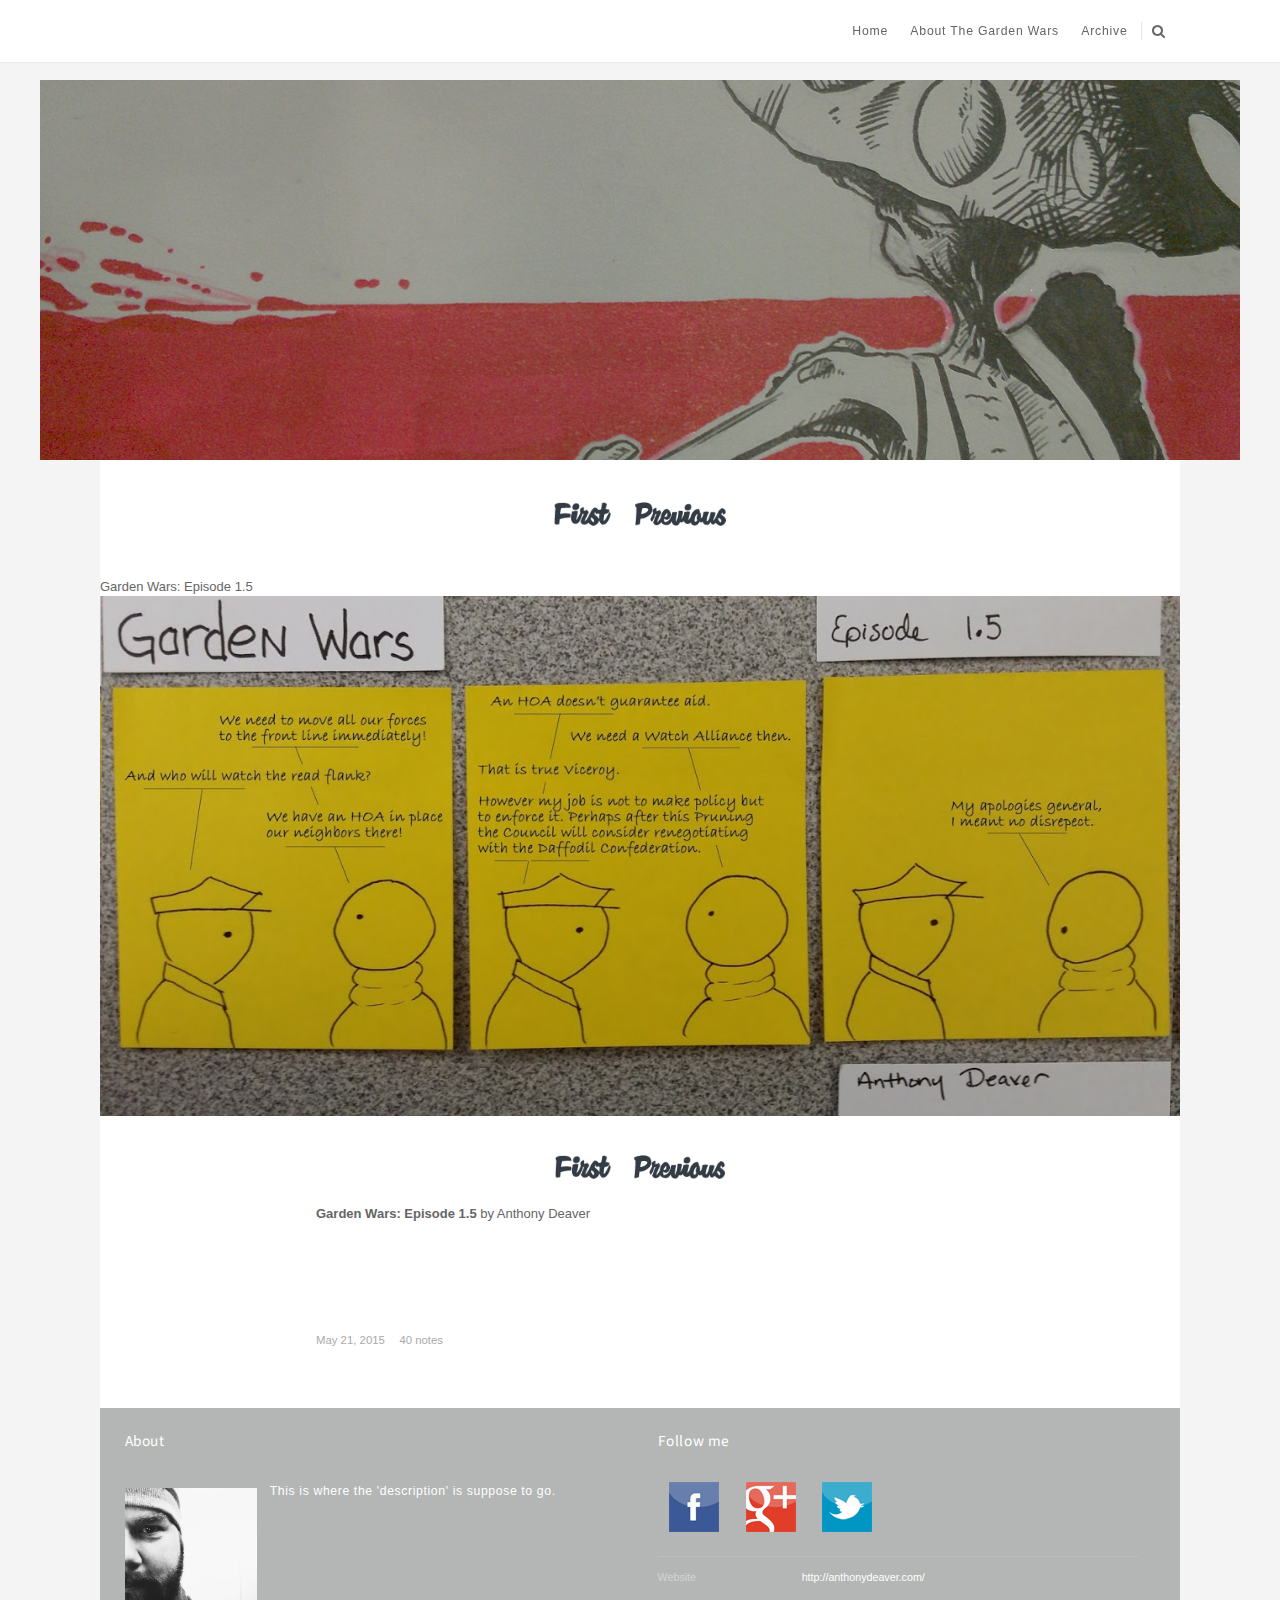
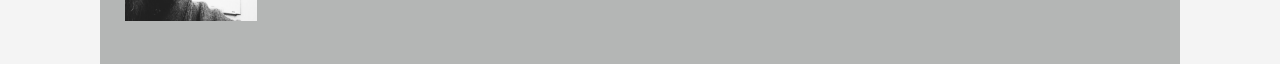
==== index.html @ df75ead7 "Initial commit" ====
<!DOCTYPE html>
<html lang="en">
  <head>
    <meta charset="utf-8">
    <meta name="viewport" content="width=device-width, initial-scale=1.0">
  <meta name="description" content="Garden Wars is one of the many (many) side-projects of Anthony Deaver. ">
    <title>The most awesome article!</title>
    <script>document.documentElement.className = document.documentElement.className.replace("no-js","js");</script>
  <link rel="stylesheet" href="/css/normalize.css">
  <link rel="stylesheet" href="/css/icomoon.css">
  <link rel="stylesheet" href="/css/main.css">
  <link rel="stylesheet" href="/css/theme.css">
  <link rel="stylesheet" href="/css/archive.css">
  <link rel="stylesheet" href="/css/style.css">
  <link rel="stylesheet" href="/css/lightbox/lightbox.css">

  <!-- Google Fonts -->
  <link href='http://fonts.googleapis.com/css?family=Source Sans Pro:700,700italic,400italic,400|Montserrat:400,300,700' rel='stylesheet' type='text/css'>
    <!-- you don't need to keep this, but it's cool for stats! -->
    <meta name="generator" content="nanoc 3.8.0">

</head>

<body>
  <header id="masthead">
    <div>
      <h1 class="title">
        <a href="http://gardenwars.net/" title="Home">
        
        </a>
      </h1>
    </div>
    
      <nav id="access">
        <div class="wrapper">
        <span class="ico ico-bars"></span>

        
        
        <h5 class="title">
        </h5>
        
        <ul>
          <li><a href="/" title="Home">Home</a></li>
          <li><a href="/about" title="About Garden Wars">About The Garden Wars</a></li>
          <li><a href="/archive" title="Archive">Archive</a></li>
          <li><span class="ico-search" title="Search"></span></li>
        </ul> 
      
        <section id="search" role="search">
          <form id="search-form" action="/search" method="get">
            <input type="text" name="q" value="" placeholder="Search keywords&hellip;">
            <span class="ico-times" title="Close"></span>
          </form>
        </section>
        </div>
      </nav>
    
  </header>

  <div class="wrapper">
  <main>
      <div id="pagination-top"></div>
    


	<div id="pagination-top">
    <nav class="comic-pagination">
      <a class="first" title="Episode 1.1" href="/2015/05/21/episode-1-dot-1/"><img src="/css/images/first_img.png" alt=""></a>
      <a class="previous" title="Episode 1.4" href="/2015/05/21/episode-1-dot-4/"><img src="/css/images/previous_img.png" alt=""></a>
    </nav>
	</div>


<article class="post postid-1432217733 photo ">
				<figure class="photo-hires-item">
					<header>Garden Wars: Episode 1.5</header>
					<img src="/images/garden_wars1_5.jpg" class="attachment-thumb-large wp-post-image" alt="Garden Wars: Episode 1.5 by Anthony Deaver">
				</figure>
				
				
				

				
				<div id="pagination-comic">
    <nav class="comic-pagination">
      <a class="first" title="Episode 1.1" href="/2015/05/21/episode-1-dot-1/"><img src="/css/images/first_img.png" alt=""></a>
      <a class="previous" title="Episode 1.4" href="/2015/05/21/episode-1-dot-4/"><img src="/css/images/previous_img.png" alt=""></a>
    </nav>
				</div>
				

				
				<div class="caption"><p><b>Garden Wars: Episode 1.5</b> by Anthony Deaver</p>
<article>
          

      </article>
      			</div>
			
			<footer class="metadata">
				

				
				
				<div class="tags">
<!--				<a href="/tag/garden wars" rel="tag">garden wars</a>, <a href="/tag/sorry" rel="tag">sorry</a>
					
 					<a href="http://webcomictheme.tumblr.com/tagged/Yale-Stewart">#Yale Stewart</a> 
					
					<a href="http://webcomictheme.tumblr.com/tagged/DC-Comics">#DC Comics</a> 
					
					<a href="http://webcomictheme.tumblr.com/tagged/JL8">#JL8</a> 
					
					<a href="http://webcomictheme.tumblr.com/tagged/165">#165</a> 
 -->					
				</div>
				
				

				<ul class="post-meta">
					
					
						<li class="timestamp">May 21, 2015</li>
					
					

					
					
					
					<li class="notecount">
						<a href="http://webcomictheme.tumblr.com/post/90002492607/jl8-165-by-yale-stewart-based-on-characters-in#notes">40 notes</a>
					</li>
					
					
					

					
					
					
					
					

					
					
					

				</ul>

			</footer>
			
			

		</article>




  </main>

    <aside>
    
    <section class="postscript">
      <h4 class="title">About</h4>
       
      <span class="avatar"><a href="http://webcomictheme.tumblr.com/" title="Home"><img class="user-avatar alignleft " src="/images/avatar.jpg"/></a></span>
      

      
      <p class="description">
        <p>This is where the 'description' is suppose to go.</p>
      </p>
      

    </section>
     

    
    <section class="social-links">
      <h4 class="title">Follow me</h4>
      <ul>
        <li class="facebook"><a href="http://www.facebook.com/jl8comiclol" title="Facebook Profile"><img src="/css/images/social_media/facebook.png" /></a></li>
        <li class="googleplus"><a href="http://jl8comic.tumblr.com/" title="My Tumblr Site"><img src="/css/images/social_media/googleplus.png" /></a></li>

        <li class="twitter"><a href="http://www.twitter.com/AnthonyDeaver" title="@anthonydeaver on Twitter"><img src="/css/images/social_media/twitter.png" /></a></li>
        <li class="personal-website different"><span class="label">Website</span><a href="http://anthonydeaver.com" title="My Personal Site"><span class="text">http://anthonydeaver.com/</span></a></li>
      </ul>
    </section>
  </aside>


  </div> <!-- close .wrapper -->


<script src="/js/jquery.js"></script>
  <script src="/js/lightbox.js"></script>
</body>
</html>
---- css/icomoon.css ----
/* font icons | icomoon.io | v1.1 */
@font-face {
	font-family: 'swc';
	src: url('fonts/swc.eot');
}
@font-face {
	font-family: 'swc';
	src: url([data-uri]) format('truetype'),
		 url([data-uri]) format('woff');
	font-weight: normal;
	font-style: normal;
}

[class^="ico-"], [class*=" ico-"] {
	font-family: 'swc';
	speak: none;
	font-style: normal;
	font-weight: normal;
	font-variant: normal;
	text-transform: none;
	line-height: 1;

	/* Better Font Rendering =========== */
	-webkit-font-smoothing: antialiased;
	-moz-osx-font-smoothing: grayscale;
}

.ico-search:before {
	content: "\f002";
}

.ico-envelope-o:before {
	content: "\f003";
}

.ico-times:before {
	content: "\f00d";
}

.ico-tag:before {
	content: "\f02b";
}

.ico-random:before {
	content: "\f074";
}

.ico-rss:before {
	content: "\f09e";
}

.ico-bars:before {
	content: "\f0c9";
}

.ico-calendar-o:before {
	content: "\f133";
}

.ico-youtube:before {
	content: "\f167";
}

.ico-instagram:before {
	content: "\f16d";
}

.ico-globe:before {
	content: "\e600";
}

.ico-forrst:before {
	content: "\e613";
}

.ico-deviantart:before {
	content: "\e601";
}

.ico-blogger:before {
	content: "\e614";
}

.ico-link:before {
	content: "\e612";
}

.ico-github:before {
	content: "\e602";
}

.ico-flickr:before {
	content: "\e603";
}

.ico-vimeo:before {
	content: "\e604";
}

.ico-twitter:before {
	content: "\e605";
}

.ico-facebook:before {
	content: "\e606";
}

.ico-googleplus:before {
	content: "\e607";
}

.ico-pinterest:before {
	content: "\e608";
}

.ico-tumblr:before {
	content: "\e609";
}

.ico-linkedin:before {
	content: "\e60a";
}

.ico-dribbble:before {
	content: "\e60b";
}

.ico-stumbleupon:before {
	content: "\e60c";
}

.ico-lastfm:before {
	content: "\e60d";
}

.ico-rdio:before {
	content: "\e60e";
}

.ico-skype:before {
	content: "\e60f";
}

.ico-soundcloud:before {
	content: "\e610";
}

.ico-behance:before {
	content: "\e611";
}

.ico-patreon:before {
	content: "\e617";
}

.ico-export:before {
	content: "\e615";
}

.ico-arrow-up:before {
	content: "\e616";
}
---- css/main.css ----
*{-webkit-box-sizing:border-box;-moz-box-sizing:border-box;box-sizing:border-box}body{font:1em/1.75em sans-serif;color:#666;background:#F2F2F2}article a,aside a,nav#access>ul li a{-webkit-transition:all .5s ease;-moz-transition:all .5s ease;-ms-transition:all .5s ease;-o-transition:all .5s ease;transition:all .5s ease}a:link{text-decoration:none;color:#5ACDB3}a:active{color:#444}a:hover{text-decoration:underline}a:visited{text-decoration:underline;color:#666}img{max-width:100%;vertical-align:top}ul{list-style-type:circle;margin-top:1em;margin-bottom:1em;padding-left:2em}.avatar-style-square #notes .avatar,.avatar-style-square .instagram-image,.avatar-style-square .social-links span.ico,.avatar-style-square .user-avatar{border-radius:5%}.avatar-style-circle #notes .avatar,.avatar-style-circle .instagram-image,.avatar-style-circle .social-links span.ico,.avatar-style-circle .user-avatar{border-radius:50%}.wrapper,header#masthead,nav#access{margin:0 auto;max-width:1080px}.wrapper main{padding-bottom:4em;background-color:#FFF}h1,h2,h3,h4,h5,h6{font:2em/1.25em sans-serif;color:#666;margin:1em 0}h1{font-weight:700;letter-spacing:.5px;text-transform:uppercase}h2{font-size:1.75em}h3{font-size:1.5em}h4{font-size:1.25em}h5{font-size:1em}h6{font-size:.75em}header#masthead{text-align:center;background-color:#666}header#masthead .title{text-transform:uppercase}header#masthead h1{display:table;table-layout:fixed;margin:0;width:100%;letter-spacing:-2px}header#masthead h1 a{display:table-cell;vertical-align:middle;height:280px;padding:.5em;font-size:2em;text-decoration:none;line-height:1em;color:#FFF}header#masthead h1 a img{max-height:100%;-webkit-transition:all .5s ease;-moz-transition:all .5s ease;-ms-transition:all .5s ease;-o-transition:all .5s ease;transition:all .5s ease}nav#access{position:relative;overflow:hidden;text-align:left;background-color:#FFF;box-shadow:0 1px 0 0 rgba(0,0,0,.05);-moz-box-shadow:0 1px 0 0 rgba(0,0,0,.05);-webkit-box-shadow:0 1px 0 0 rgba(0,0,0,.05)}nav#access .wrapper{padding:1em}nav#access ul{display:inline;margin:0;padding:0;line-height:1em}nav#access ul li{display:inline;font-size:.75em;letter-spacing:.075em}nav#access ul li a{padding:.75em;font-size:1.167em}nav#access ul li a:link,nav#access ul li a:visited{color:#666}nav#access ul li a:hover{color:#5ACDB3;text-decoration:none}nav#access .ico-search{cursor:pointer;position:relative;top:2px;padding:2px 0 2px .75em;font-size:1.333em;border-left:1px solid rgba(0,0,0,.1);color:#666}nav#access .ico-bars{display:none;cursor:pointer;color:#666}nav#access .ico-bars:hover,nav#access .ico-search:hover{color:#5ACDB3}nav#access.scroll{border-bottom:none;box-shadow:0 0 2px 0 rgba(0,0,0,.5);-moz-box-shadow:0 0 2px 0 rgba(0,0,0,.5);-webkit-box-shadow:0 0 2px 0 rgba(0,0,0,.5)}section#search{display:none;position:relative;max-width:100%;width:1080px}section#search #search-form{position:absolute;top:-1.3em;left:-.5em;width:103%;padding:.25em .15em .25em .5em;font-size:2em;background-color:#FFF}section#search #search-form input{width:97%;border:none;outline:medium none;padding:0;letter-spacing:.05em;background:0 0;color:#AAA}section#search #search-form input:focus{color:#666}section#search #search-form .ico-times{cursor:pointer;position:relative;top:-.25em;font-size:.5em}aside{background:#323232;color:#FFF}aside section{display:inline-block;vertical-align:top;width:33%;margin-bottom:1em;padding:2em;font-size:.875em;letter-spacing:.05em;line-height:1.5em}.alternative aside section{margin-bottom:0;padding:1em 2em;}.wrapper-slim aside section{width:49%}aside section.following ul,aside section.social-links ul{letter-spacing:0}aside section .title{margin:0 0 2em;text-align:left;font-family:sans-serif;color:#FFF}aside section ul{list-style-type:none;margin:0;padding:0}section.postscript .user-avatar{max-width:27.7%}section.social-links li{display:inline-block;font-size:1.5em;margin:0 2.4% 1em}.social-links ul li a{color:#FFF}.social-links ul li a:hover{text-decoration:none}.social-links ul li a span.ico{display:inline-block;padding:.5em;background-color:#5ACDB3}.social-links ul li a:hover{opacity:.8}section.social-links li.different{width:100%;margin:.5em 0;padding-top:1em;font-size:.875em;border-top:1px solid rgba(255,255,255,.1)}section.social-links li.different .label{opacity:.4}section.social-links li.different .text{float:right;width:70%}aside section .end,aside section#twitter ul li{display:block;padding:1em 0;border-top:1px solid rgba(255,255,255,.1)}aside section#twitter ul li a{font-size:.857em;color:#FFF}aside section#twitter ul li a:hover{opacity:.8;text-decoration:none}aside section .end a{color:#AAA}aside section.likes ul{padding:2.5em 2.5em 1em;background-color:rgba(0,0,0,.3);border-radius:4px}aside section.likes .like_photo{display:block;margin:0 auto}aside section.likes .end{border:none}aside section.following li,aside section.group-members li,aside section.instagram-widget .instagram-placeholder{display:inline-block;padding:.25em;max-width:24%}footer.sub-basement{padding:1em 2em;font-size:.75em;opacity:.9;color:#666;background-color:#323232}footer.sub-basement a{color:#666}footer.sub-basement>span{margin-right:1em}footer.sub-basement>span.rss{float:right;margin:0}footer.sub-basement>span.rss .ico-rss{font-size:1.333em;margin-right:.5em}.comic-pagination,.pagination{padding:4em 0 0;text-align:center;font-size:.75em;letter-spacing:.075em;text-transform:uppercase}.pagination .current_page{margin:0 1em}.comic-pagination>a,.pagination>a{margin:0 1em;color:#AAA}.comic-pagination>a:hover,.pagination>a:hover{text-decoration:none;color:#5ACDB3}.alignleft,article.text .alignleft{float:left;margin:.5em 1em .5em 0}.alignright,article.text .alignright{float:right;margin:.5em 0 .5em 1em}article{padding-top:4em;}article.post:nth-of-type(n+2){margin-top:4em;padding-top:4em;border-top:1px solid #EEE}article iframe,article>*{max-width:100%}article>h1.title{margin-bottom:2em}article>h1.title a:link{color:#666}article>h1.title a:hover{text-decoration:none;color:#5ACDB3}.title,article>figure{text-align:center}article>*,div#disqus_thread,section#notes{width:60%;margin:0 auto}.wrapper-slim article>*,.wrapper-slim div#disqus_thread,.wrapper-slim section#notes{width:70%}.alternative article>div>iframe,.alternative article>figure,.wrapper-slim article>.video-responsive,.wrapper-slim article>div>iframe,.wrapper-slim article>figure,article #pagination-comic,article>.video-responsive,article>div>iframe,article>figure{width:100%}.title.tagged span{font-style:oblique}.thumbnail{text-align:center}section#notes ol{list-style-type:none;padding:0;margin:0}section#notes ol li{padding:.5em 0;border-top:1px solid #EEE}.avatar_frame{margin-right:.5em}.avatar{vertical-align:middle}#notes blockquote,article blockquote{margin:1em 0 1em 1em;padding-left:1.5em;border-left:2px solid #EEE}.content-souce img{vertical-align:middle}div#disqus_thread{margin-top:5em;margin-bottom:5em}.dsq-brlink{display:block;margin:1em 0;text-align:center}section#notes{margin-bottom:5em}article.text p img{display:block;margin:2em auto}.html_photoset{display:block;margin:0 auto;max-width:700px}article.photo .caption{margin-top:2em}article.audio .caption,article.video .caption{margin-top:3em}article.video .video-responsive{overflow:hidden;padding-bottom:56.25%;position:relative;height:0}article.video .video-responsive iframe{left:0;top:0;height:100%;width:100%;position:absolute}article.audio .tumblr_audio_player{width:100%}article .post-author .user-avatar,article.answer .asker-avatar.user-avatar{margin-right:1em}article .post-author,article.answer .asker-question span.asker{vertical-align:top;font-size:.75em;font-style:oblique}article .post-author a:link,article.answer .asker-question span.asker a:link{font-style:normal;font-weight:700;text-transform:uppercase;color:#666}article .post-author a:hover,article.answer .asker-question span.asker a:hover{text-decoration:none;color:#5ACDB3}article.answer .asker-question .question{display:block;margin-top:1em;font-size:1.25em}article.answer .answerer-answer,article.answer .replies{margin-top:2em}article.chat ul.chat{list-style:none;padding:0}article.chat ul.chat span.label{display:block;margin-bottom:.5em;text-transform:uppercase}article.chat ul.chat li{padding:1em}article.link .link_button{overflow:hidden;height:100%;padding:2.5em;text-align:center;letter-spacing:.075em;border:2px solid;border-radius:4px}article.link .title{margin:0 0 .5em}article.link .title a{color:#666}article.link .title .ico-link{font-size:.75em}article.link .host{font-size:.75em;line-height:1em}article.link .host a{color:#AAA}article.link a:hover{text-decoration:none;color:#5ACDB3}article.link .description{margin-top:2em}article.quote blockquote{border:medium none;font-size:1.5em;line-height:1.5;margin:0;padding:0}article.quote .source{margin-top:2em}footer.metadata{margin-top:3em}footer.metadata,footer.metadata a{text-decoration:none;color:#AAA}footer.metadata a:hover{color:#666}footer.metadata ul.post-meta{display:inline-block;margin:0;padding:0;font-size:.875em;line-height:2em;max-width:70%}footer.metadata ul.post-meta li{display:inline-block;margin-right:1em}footer.metadata .post-author{margin:1em 0;line-height:1.75em}footer.metadata .tags{display:block;opacity:.75;font-size:.875em;line-height:1.5em;margin-bottom:.5em}footer.metadata .tags a{margin-right:1em}footer.metadata .tags a:hover,footer.metadata ul.post-meta a:hover{opacity:1;color:#5ACDB3}ul.share{position:relative;top:4px;float:right;list-style:none;margin:0;padding:0;font-size:0}ul.share li{display:inline-block;width:32px;height:32px;margin-left:.25em;padding-top:.25em;font-size:16px;text-align:center;background:#FFF;border-radius:2px;-webkit-transition:all .5s ease;-moz-transition:all .5s ease;-ms-transition:all .5s ease;-o-transition:all .5s ease;transition:all .5s ease}ul.share li .reblog_button{display:inline-block!important}ul.share li .like_button:hover,ul.share li .reblog_button:hover,ul.share li .toggle:hover{opacity:.75}ul.share li .permalink,ul.share li .toggle{font-size:18px;color:#CCC;cursor:pointer}.pop-up-box{position:absolute;right:90px;bottom:32px;width:260px;font-size:.75em;text-align:left;text-transform:uppercase;letter-spacing:.075em;background-color:#FFF;border:1px solid #AAA;border-radius:2px;box-shadow:0 2px 3px 0 rgba(0,0,0,.15);color:#666;opacity:0;visibility:hidden;-webkit-transition:all .3s ease;-moz-transition:all .3s ease;-ms-transition:all .3s ease;-o-transition:all .3s ease;transition:all .3s ease}.pop-up-box.visible{bottom:52px;opacity:1;visibility:visible}.pop-up-box:after{position:absolute;right:2em;content:"";margin-left:-8px;border-left:8px solid rgba(0,0,0,0);border-right:8px solid rgba(0,0,0,0);border-top:8px solid #AAA}.pop-up-box .title{margin:0;padding:2em 2em 1em;text-align:left;font-weight:700;font-family:#666}.share-links{padding:0 2em 1em}.share-links a{display:block;color:#666}.share-links a span{float:right;font-size:1.333em;margin-right:0;position:relative;top:6px}.short-link{background:#AAA;padding:1em 2em}.short-link input{width:100%;padding:0;text-align:center;border:none;background-color:transparent;color:#FFF}#btt{display:none;cursor:pointer;position:fixed;right:1em;bottom:1em;height:32px;width:32px;padding-top:.2em;text-align:center;opacity:.8;background-color:rgba(0,0,0,.4);color:#FFF;border-radius:2px;-webkit-transition:all .3s ease;-moz-transition:all .3s ease;-ms-transition:all .3s ease;-o-transition:all .3s ease;transition:all .3s ease}#btt:hover{background-color:#5ACDB3}.alternative header#masthead{margin-bottom:2em}.alternative .wrapper main{float:left;width:67%}.alternative article>*,.alternative div#disqus_thread,.alternative section#notes{width:70%}.alternative aside,.alternative footer.sub-basement{clear:right;float:right;max-width:30%}.alternative footer.sub-basement>span{display:inline-block;float:none}.alternative article.video .video-responsive,.alternative aside section{width:100%}.search-page .latest-button,.search-page .random-button,.search-page .first-button,tag-page .latest-button,.tag-page .random-button,.tag-page .first-button{display:none;}@media only screen and (max-width:880px){.alternative .wrapper main,.alternative aside,.alternative footer.sub-basement{float:none;width:100%;max-width:100%}.alternative aside section,.wrapper-slim aside section,aside section{width:49%}}@media only screen and (max-width:680px){section#search #search-form input{width:95%}footer.sub-basement>span.rss{float:none}.wrapper-slim article>*,.wrapper-slim div#disqus_thread,.wrapper-slim section#notes,article>*,div#disqus_thread,section#notes{width:70%}.alternative article>div>iframe,.alternative article>figure,.wrapper-slim article>.video-responsive,.wrapper-slim article>div>iframe,.wrapper-slim article>figure,article>.video-responsive,article>div>iframe,article>figure{width:100%}}@media only screen and (max-width:520px){.alternative aside section,.wrapper-slim aside section,aside section{width:100%}footer.sub-basement{padding:1em}}@media only screen and (min-width:481px){nav#access .wrapper>ul{display:inline!important}}@media only screen and (max-width:480px){.wrapper-slim article>*,.wrapper-slim div#disqus_thread,.wrapper-slim section#notes,article>*,div#disqus_thread,section#notes{width:90%}.alternative article>div>iframe,.alternative article>figure,.wrapper-slim article>.video-responsive,.wrapper-slim article>div>iframe,.wrapper-slim article>figure,article>.video-responsive,article>div>iframe,article>figure{width:100%}.alternative .wrapper{margin:0 auto}.alternative aside,.alternative footer.sub-basement,.alternative main .wrapper{float:none;width:100%;max-width:100%}header#masthead h1{font-size:.75em}nav#access{overflow:inherit;z-index:999}nav#access .ico-bars{display:inline-block;padding:0 .75em;font-size:1.25em}{block:IfNotNavigationFixedTop}nav#access{position:relative}{/block:IfNotNavigationFixedTop}nav#access .wrapper>ul{display:none;position:absolute;top:60px;left:0;width:100%;background-color:#FFF;box-shadow:0 2px 2px 1px rgba(8,8,8,.05)inset;-moz-box-shadow:0 2px 2px 1px rgba(8,8,8,.05)inset;-webkit-box-shadow:0 2px 2px 1px rgba(8,8,8,.05)inset}nav#access .wrapper>ul li{margin:0}nav#access .wrapper>ul li a,nav#access .wrapper>ul li span{display:block;padding:1em;text-align:center;border-bottom:1px solid #EEE}nav#access .wrapper>ul li span{border:none;color:#666}nav#access .wrapper>ul li a:link,nav#access .wrapper>ul li a:visited{color:#666}nav#access .wrapper>ul li a:hover{background-color:#EEE}section#search #search-form{font-size:1.5em;top:-1.5em}article .comic-pagination,article .pagination{width:100%}.comic-pagination>a,.pagination>a{margin:0 .5em}.comic-pagination>a img,.pagination>a img{height:1.5em}footer.metadata{text-align:center}footer.metadata .tags,footer.metadata ul.post-meta{max-width:100%}ul.share{float:none}.pop-up-box{right:auto;left:0}.pop-up-box:after{right:12.25em}}
---- css/theme.css ----
<style>

  /*  $ELEMENTS
  _______________________________________________________ */

  body { 
  font: 1em/1.75em  Source Sans Pro; 
  color: #666666;
  background: #F6F6F6;
  }

  
  body { background: #F6F6F6 }
  

  
  body { background-repeat:repeat; background-size: auto; }
  

  header#masthead, nav#access, .wrapper { max-width: 1080px; }

  
  header#masthead, nav#access { max-width: 100%; }
  

  .wrapper main { background-color: #FFFFFF; }

  h1, h2, h3, h4, h5, h6 { 
    font: 2em/1.25em Montserrat; 
    color: #666666;
  }

  h2 { font-size: 1.75em }
  h3 { font-size: 1.5em }
  h4 { font-size: 1.25em }
  h5 { font-size: 1em }
  h6 { font-size: .75em }

  h2.title { margin-top: 0; padding-top: 1em; }
  
  /*  $GROUPEDCOLORS
  _____________________________________ */

  a:visited, section#search #search-form input:focus, article > h1.title a:link, article.answer .asker-question span.asker a:link, 
  article .post-author a:link, article.link .title a, footer.metadata a:hover, .pop-up-box, .pop-up-box .title, 
  .share-links a { color: #666666; }

  a:link, .pagination > a:hover, .comic-pagination > a:hover, article > h1.title a:hover, 
  article.answer .asker-question span.asker a:hover, article .post-author a:hover, article.link a:hover, 
  footer.metadata .tags a:hover, footer.metadata ul.post-meta a:hover { color: #386ccf; }

  section#search #search-form input, aside section .end a, .pagination > a, .comic-pagination > a, 
  article.link .host a, footer.metadata a { color: #AAAAAA; }

  aside, aside section .title, .social-links ul li a, aside a:visited, aside section#twitter ul li a { color: #FFFFFF; }

  /*  $HEADER
  _____________________________________ */

  header#masthead { background-color: #fbeaa5; }

  
  header#masthead { background: #fbeaa5 url(/css/images/gw_header2.jpg) no-repeat top center; } 
   

    

  

  
  
  
  header#masthead { background-size: cover; }
  
  
  

  header#masthead h1 a { 
    height: 280px;
    color: #444444;

    -webkit-transition: all 0.5s ease;
    -moz-transition:    all 0.5s ease;
    -ms-transition:     all 0.5s ease;
    -o-transition:      all 0.5s ease;
    transition:         all 0.5s ease;    
  }
  
  header h1 a span { display: none; }
  nav#access h5 a span { display: none; }
  

   

  nav#access { background-color: #FFFFFF; }

  
  
  body { padding-top: 3.5em; }
  
  nav#access {
    z-index: 999;
    position: fixed;
    top: -1px;
    left: 0;
    width: 100%;
    max-width: 100%;
  }
    

  nav#access ul li a:link, nav#access ul li a:visited, 
  nav#access .ico-search, nav#access .ico-bars,
  section#search #search-form .ico-times { color: #666666; }
  nav#access ul li a:hover, nav#access .ico-search:hover, 
  nav#access .ico-bars:hover, section#search #search-form .ico-times:hover { color: #386ccf; }

  
  nav#access h5.title { 
    display: inline;
    max-width: 100%;
    margin: 0;
    letter-spacing: -0.5px;
    font-weight: 700;
  }
  nav#access h5.title a { 
    -webkit-transition: all 0.5s ease;
    -moz-transition:    all 0.5s ease;
    -ms-transition:     all 0.5s ease;
    -o-transition:      all 0.5s ease;
    transition:         all 0.5s ease;

    color: #444444; 
  }
  nav#access h5.title a:hover { 
    text-decoration: none;
    color: #386ccf; 
  }
  
  nav#access ul { 
    float: right;
    line-height: inherit;
  }
  

  
  
  nav#access .wrapper { padding: 0; }
  nav#access h5.title { float: left; }
  nav#access h5.title img {
    display: block;
    max-height: 80px;
    padding: 0.5em;
  }
  nav#access ul { padding: 1.55em 1em; }
  section#search #search-form { 
    top: -1.6em;
    padding: 0.5em 0.15em 0.5em 0.5em;
  }
  
  
  

  #btt:hover { background-color: #386ccf; }

  /*  $SEARCH
  _____________________________________ */

  section#search { width: 1080px; }

  section#search #search-form { background-color: #FFFFFF; }

  
  
  section#search { top: 54px; } 
  section#search #search-form { left: 0; max-width: 100%; }
  
  


  /*  $ASIDE
  _____________________________________ */

  aside { background: #b4b6b5 url(http://assets.tumblr.com/images/x.gif?v=1) no-repeat top center; }

  

  aside section .title { font-family: Source Sans Pro; }  
  
  .social-links ul li a span.ico { background-color: #386ccf; }

  /*  $FOOTER
  _____________________________________ */

  footer.sub-basement {
    color: #222222; 
    background-color: #b4b6b5;
  } 
  footer.sub-basement a { color: #222222; }


  /*  $POST HEADER
  _____________________________________ */

  article.post header {
    float: left;
  }
  /*  $POST
  _____________________________________ */

  article.post:nth-of-type(n+2),
  section#notes ol li,
  article blockquote,
  #notes blockquote { border-color: #EEEEEE; }
  .comic-pagination>a img { max-height: 24px; }

  /*  $POST-META
  _____________________________________ */

  
  footer.metadata ul.post-meta { padding-top: .2em; }
  


  /*  $MEDIA-QUERIES
  _____________________________________ */
  
  @media only screen and (min-width:1600px){
    
    header#masthead h1 a{height:480px;}
  }
  @media only screen and (min-width:1080px) and (max-width:1600px){
    header#masthead h1 a{height:380px;}
  }
  @media only screen and (min-width:880px) and (max-width:1080px){
    header#masthead h1 a{height:320px;}
  }
  
  @media only screen and (max-width: 480px) {
      

    nav#access .wrapper > ul li a,
    nav#access .wrapper > ul li span { border-color: #EEEEEE; }
    nav#access .wrapper > ul li span { border: none; color: #666666; }

    nav#access .wrapper > ul li a:link, 
    nav#access .wrapper > ul li a:visited { color: #666666; }
    nav#access .wrapper > ul li a:hover { background-color: #EEEEEE; }  
    
    
    nav#access { 
      float: left;
      width: 100%;
    }
    nav#access .ico-bars { 
      float: right;
      padding-top: .25em;
    }
    nav#access ul { padding: 0; }
    
    nav#access .ico-bars { 
      padding-top: 1.5em;
    }
    nav#access .wrapper > ul { top: 80px; }

    section#search #search-form {
      padding: 0.75em 0.5em;
      top: -2em;
    }
    
    

  }

  /* Custom CSS */
  aside section, .alternative aside section, .wrapper-slim aside section { width: 49%; }

@media only screen and (max-width: 480px) {
    aside section, .alternative aside section, .wrapper-slim aside section{ width: 100% !important; }
}
---- css/archive.css ----
@font-face{font-family:"Blank";src:url("[data-uri]")}@font-face{font-family:"tumblr-icons";src:url("/fonts/tumblr-icons/tumblr-icons_b5f923caf182ed9c2de28e209f4a02fd.eot?697678dcdeb287e60af94ff331145738");src:url("/fonts/tumblr-icons/tumblr-icons_b5f923caf182ed9c2de28e209f4a02fd.eot?#iefix") format("embedded-opentype"),url("/fonts/tumblr-icons/tumblr-icons_b5f923caf182ed9c2de28e209f4a02fd.woff?58485d63482f6851ac6cea1196163d79") format("woff"),url("/fonts/tumblr-icons/tumblr-icons_b5f923caf182ed9c2de28e209f4a02fd.ttf?43847d85618a54d1ffb162aa7bf8d9e6") format("truetype"),url("/fonts/tumblr-icons/tumblr-icons_b5f923caf182ed9c2de28e209f4a02fd.svg#tumblr-icons") format("svg");font-weight:normal;font-style:normal}@media screen and (-webkit-min-device-pixel-ratio:0){@font-face{font-family:"tumblr-icons";src:url("/fonts/tumblr-icons/tumblr-icons_b5f923caf182ed9c2de28e209f4a02fd.svg#tumblr-icons") format("svg")}}[class^="icon_"],[class*=" icon_"]{line-height:1}[data-icon]:before{content:attr(data-icon)}[data-icon]:before,.icon_activity:before,.icon_analytics:before,.icon_android:before,.icon_apple:before,.icon_arrow_carrot_down:before,.icon_arrow_carrot_left:before,.icon_arrow_carrot_right:before,.icon_arrow_carrot_thin_left:before,.icon_arrow_carrot_thin_right:before,.icon_arrow_carrot_up:before,.icon_arrow_filled_down:before,.icon_arrow_filled_left:before,.icon_arrow_filled_right:before,.icon_arrow_filled_up:before,.icon_arrow_small_right:before,.icon_arrow_thin_down:before,.icon_arrow_thin_left:before,.icon_arrow_thin_right:before,.icon_arrow_thin_up:before,.icon_arrow_video:before,.icon_arrow_video_12:before,.icon_blog_icon:before,.icon_cc:before,.icon_checkmark:before,.icon_close:before,.icon_close_video_12:before,.icon_customize:before,.icon_desktop:before,.icon_diamond:before,.icon_drafts:before,.icon_drag:before,.icon_edit:before,.icon_edit_pencil:before,.icon_editor_bold:before,.icon_editor_camera:before,.icon_editor_carets:before,.icon_editor_crossout:before,.icon_editor_headline:before,.icon_editor_hr:before,.icon_editor_italic:before,.icon_editor_link:before,.icon_editor_markdown:before,.icon_editor_more:before,.icon_editor_ol:before,.icon_editor_plus:before,.icon_editor_quote:before,.icon_editor_readmore:before,.icon_editor_ul:before,.icon_elevator:before,.icon_embed:before,.icon_explore:before,.icon_explore_inner:before,.icon_explore_outer:before,.icon_explore_tumblr:before,.icon_export:before,.icon_filter:before,.icon_flag:before,.icon_follow_rounded_small:before,.icon_followers:before,.icon_following:before,.icon_fullscreen:before,.icon_globe:before,.icon_grip_dots:before,.icon_grip_vertical:before,.icon_hd:before,.icon_help:before,.icon_home:before,.icon_keyboard:before,.icon_like:before,.icon_lock:before,.icon_lock_12:before,.icon_lock_thick_12:before,.icon_logout:before,.icon_mail:before,.icon_mail_new:before,.icon_manburger:before,.icon_members:before,.icon_members_12:before,.icon_mention:before,.icon_money_bubble:before,.icon_nav_settings:before,.icon_pause:before,.icon_person:before,.icon_person_plus:before,.icon_photo_plus:before,.icon_photoset:before,.icon_play:before,.icon_plus:before,.icon_post_audio:before,.icon_post_audio_small:before,.icon_post_chat:before,.icon_post_chat_inverse:before,.icon_post_chat_small:before,.icon_post_icon:before,.icon_post_link:before,.icon_post_link_inverse:before,.icon_post_link_small:before,.icon_post_photo:before,.icon_post_photo_small:before,.icon_post_quote:before,.icon_post_quote_small:before,.icon_post_text:before,.icon_post_text_small:before,.icon_post_video:before,.icon_post_video_small:before,.icon_postforms_add_photo:before,.icon_postforms_audio:before,.icon_postforms_camera:before,.icon_postforms_caption:before,.icon_postforms_clickthrough:before,.icon_postforms_flash_off:before,.icon_postforms_flash_on:before,.icon_postforms_gif:before,.icon_postforms_globe:before,.icon_postforms_globe_small:before,.icon_postforms_photo:before,.icon_postforms_processing:before,.icon_postforms_refresh:before,.icon_postforms_selfie:before,.icon_postforms_selfie_wink:before,.icon_postforms_video:before,.icon_posts:before,.icon_processing:before,.icon_queue:before,.icon_queue_small:before,.icon_reblog:before,.icon_refresh:before,.icon_remove:before,.icon_reply:before,.icon_reply_outline:before,.icon_reposition:before,.icon_search:before,.icon_settings:before,.icon_sound_off:before,.icon_sound_on:before,.icon_speaker:before,.icon_speaker_cross:before,.icon_speaker_waves:before,.icon_star:before,.icon_star_12:before,.icon_trash:before,.icon_trending_arrow:before,.icon_twitter:before,.icon_user_settings:before,.icon_video_unsupported:before,.icon_view_grid:before,.icon_view_grid_settings:before,.icon_view_list:before,.icon_windows:before{font-family:"tumblr-icons","Blank";-webkit-font-smoothing:antialiased;-moz-osx-font-smoothing:grayscale;font-style:normal;font-variant:normal;font-weight:normal;text-decoration:none;text-transform:none}.icon_activity:before{content:"\f100"}.icon_analytics:before{content:"\f101"}.icon_android:before{content:"\f102"}.icon_apple:before{content:"\f103"}.icon_arrow_carrot_down:before{content:"\f104"}.icon_arrow_carrot_left:before{content:"\f105"}.icon_arrow_carrot_right:before{content:"\f106"}.icon_arrow_carrot_thin_left:before{content:"\f107"}.icon_arrow_carrot_thin_right:before{content:"\f108"}.icon_arrow_carrot_up:before{content:"\f109"}.icon_arrow_filled_down:before{content:"\f10a"}.icon_arrow_filled_left:before{content:"\f10b"}.icon_arrow_filled_right:before{content:"\f10c"}.icon_arrow_filled_up:before{content:"\f10d"}.icon_arrow_small_right:before{content:"\f197"}.icon_arrow_thin_down:before{content:"\f10e"}.icon_arrow_thin_left:before{content:"\f10f"}.icon_arrow_thin_right:before{content:"\f110"}.icon_arrow_thin_up:before{content:"\f111"}.icon_arrow_video:before{content:"\f17d"}.icon_arrow_video_12:before{content:"\f182"}.icon_blog_icon:before{content:"\f19f"}.icon_cc:before{content:"\f158"}.icon_checkmark:before{content:"\f112"}.icon_close:before{content:"\f113"}.icon_close_video_12:before{content:"\f183"}.icon_customize:before{content:"\f114"}.icon_desktop:before{content:"\f198"}.icon_diamond:before{content:"\f115"}.icon_drafts:before{content:"\f116"}.icon_drag:before{content:"\f190"}.icon_edit:before{content:"\f199"}.icon_edit_pencil:before{content:"\f117"}.icon_editor_bold:before{content:"\f118"}.icon_editor_camera:before{content:"\f119"}.icon_editor_carets:before{content:"\f11a"}.icon_editor_crossout:before{content:"\f11b"}.icon_editor_headline:before{content:"\f176"}.icon_editor_hr:before{content:"\f193"}.icon_editor_italic:before{content:"\f11c"}.icon_editor_link:before{content:"\f11d"}.icon_editor_markdown:before{content:"\f191"}.icon_editor_more:before{content:"\f177"}.icon_editor_ol:before{content:"\f11e"}.icon_editor_plus:before{content:"\f195"}.icon_editor_quote:before{content:"\f11f"}.icon_editor_readmore:before{content:"\f120"}.icon_editor_ul:before{content:"\f121"}.icon_elevator:before{content:"\f18f"}.icon_embed:before{content:"\f194"}.icon_explore:before{content:"\f178"}.icon_explore_inner:before{content:"\f179"}.icon_explore_outer:before{content:"\f17a"}.icon_explore_tumblr:before{content:"\f16b"}.icon_export:before{content:"\f122"}.icon_filter:before{content:"\f1a1"}.icon_flag:before{content:"\f124"}.icon_follow_rounded_small:before{content:"\f15b"}.icon_followers:before{content:"\f125"}.icon_following:before{content:"\f126"}.icon_fullscreen:before{content:"\f15c"}.icon_globe:before{content:"\f127"}.icon_grip_dots:before{content:"\f128"}.icon_grip_vertical:before{content:"\f129"}.icon_hd:before{content:"\f15d"}.icon_help:before{content:"\f12a"}.icon_home:before{content:"\f171"}.icon_keyboard:before{content:"\f175"}.icon_like:before{content:"\f12b"}.icon_lock:before{content:"\f12c"}.icon_lock_12:before{content:"\f12d"}.icon_lock_thick_12:before{content:"\f160"}.icon_logout:before{content:"\f172"}.icon_mail:before{content:"\f12e"}.icon_mail_new:before{content:"\f173"}.icon_manburger:before{content:"\f19c"}.icon_members:before{content:"\f12f"}.icon_members_12:before{content:"\f130"}.icon_mention:before{content:"\f131"}.icon_money_bubble:before{content:"\f132"}.icon_nav_settings:before{content:"\f196"}.icon_pause:before{content:"\f162"}.icon_person:before{content:"\f133"}.icon_person_plus:before{content:"\f134"}.icon_photo_plus:before{content:"\f135"}.icon_photoset:before{content:"\f136"}.icon_play:before{content:"\f163"}.icon_plus:before{content:"\f137"}.icon_post_audio:before{content:"\f138"}.icon_post_audio_small:before{content:"\f139"}.icon_post_chat:before{content:"\f13a"}.icon_post_chat_inverse:before{content:"\f184"}.icon_post_chat_small:before{content:"\f13b"}.icon_post_icon:before{content:"\f1a0"}.icon_post_link:before{content:"\f13c"}.icon_post_link_inverse:before{content:"\f185"}.icon_post_link_small:before{content:"\f13d"}.icon_post_photo:before{content:"\f13e"}.icon_post_photo_small:before{content:"\f13f"}.icon_post_quote:before{content:"\f140"}.icon_post_quote_small:before{content:"\f141"}.icon_post_text:before{content:"\f142"}.icon_post_text_small:before{content:"\f143"}.icon_post_video:before{content:"\f144"}.icon_post_video_small:before{content:"\f145"}.icon_postforms_add_photo:before{content:"\f186"}.icon_postforms_audio:before{content:"\f17b"}.icon_postforms_camera:before{content:"\f17c"}.icon_postforms_caption:before{content:"\f187"}.icon_postforms_clickthrough:before{content:"\f188"}.icon_postforms_flash_off:before{content:"\f189"}.icon_postforms_flash_on:before{content:"\f18a"}.icon_postforms_gif:before{content:"\f18b"}.icon_postforms_globe:before{content:"\f181"}.icon_postforms_globe_small:before{content:"\f18c"}.icon_postforms_photo:before{content:"\f17e"}.icon_postforms_processing:before{content:"\f18d"}.icon_postforms_refresh:before{content:"\f18e"}.icon_postforms_selfie:before{content:"\f17f"}.icon_postforms_selfie_wink:before{content:"\f180"}.icon_postforms_video:before{content:"\f174"}.icon_posts:before{content:"\f146"}.icon_processing:before{content:"\f147"}.icon_queue:before{content:"\f148"}.icon_queue_small:before{content:"\f149"}.icon_reblog:before{content:"\f14a"}.icon_refresh:before{content:"\f16d"}.icon_remove:before{content:"\f14b"}.icon_reply:before{content:"\f14c"}.icon_reply_outline:before{content:"\f19a"}.icon_reposition:before{content:"\f14d"}.icon_search:before{content:"\f14e"}.icon_settings:before{content:"\f14f"}.icon_sound_off:before{content:"\f167"}.icon_sound_on:before{content:"\f168"}.icon_speaker:before{content:"\f16e"}.icon_speaker_cross:before{content:"\f16f"}.icon_speaker_waves:before{content:"\f170"}.icon_star:before{content:"\f150"}.icon_star_12:before{content:"\f151"}.icon_trash:before{content:"\f19b"}.icon_trending_arrow:before{content:"\f19d"}.icon_twitter:before{content:"\f16a"}.icon_user_settings:before{content:"\f153"}.icon_video_unsupported:before{content:"\f192"}.icon_view_grid:before{content:"\f154"}.icon_view_grid_settings:before{content:"\f155"}.icon_view_list:before{content:"\f156"}.icon_windows:before{content:"\f157"}.add_animation{-webkit-animation-fill-mode:both;-moz-animation-fill-mode:both;-ms-animation-fill-mode:both;-o-animation-fill-mode:both;animation-fill-mode:both;-webkit-animation-duration:.35s;-moz-animation-duration:.35s;-ms-animation-duration:.35s;-o-animation-duration:.35s;animation-duration:.35s}.animated.hinge{-webkit-animation-duration:.7s;-moz-animation-duration:.7s;-ms-animation-duration:.7s;-o-animation-duration:.7s;animation-duration:.7s}@-webkit-keyframes flipInX{0%{-webkit-transform:perspective(400px) rotateX(90deg);opacity:0}40%{-webkit-transform:perspective(400px) rotateX(-10deg)}70%{-webkit-transform:perspective(400px) rotateX(10deg)}100%{-webkit-transform:perspective(400px) rotateX(0deg);opacity:1}}@-moz-keyframes flipInX{0%{-moz-transform:perspective(400px) rotateX(90deg);opacity:0}40%{-moz-transform:perspective(400px) rotateX(-10deg)}70%{-moz-transform:perspective(400px) rotateX(10deg)}100%{-moz-transform:perspective(400px) rotateX(0deg);opacity:1}}@-o-keyframes flipInX{0%{-o-transform:perspective(400px) rotateX(90deg);opacity:0}40%{-o-transform:perspective(400px) rotateX(-10deg)}70%{-o-transform:perspective(400px) rotateX(10deg)}100%{-o-transform:perspective(400px) rotateX(0deg);opacity:1}}@keyframes flipInX{0%{transform:perspective(400px) rotateX(90deg);opacity:0}40%{transform:perspective(400px) rotateX(-10deg)}70%{transform:perspective(400px) rotateX(10deg)}100%{transform:perspective(400px) rotateX(0deg);opacity:1}}.flipInX{-webkit-backface-visibility:visible!important;-webkit-animation-name:flipInX;-moz-backface-visibility:visible!important;-moz-animation-name:flipInX;-o-backface-visibility:visible!important;-o-animation-name:flipInX;backface-visibility:visible!important;animation-name:flipInX}@-webkit-keyframes fadeIn{0%{opacity:0}100%{opacity:1}}@-moz-keyframes fadeIn{0%{opacity:0}100%{opacity:1}}@-o-keyframes fadeIn{0%{opacity:0}100%{opacity:1}}@keyframes fadeIn{0%{opacity:0}100%{opacity:1}}.fadeIn{-webkit-animation-name:fadeIn;-moz-animation-name:fadeIn;-o-animation-name:fadeIn;animation-name:fadeIn}@-webkit-keyframes fadeInDown{0%{opacity:0;-webkit-transform:translateY(-20px)}100%{opacity:1;-webkit-transform:translateY(0)}}@-moz-keyframes fadeInDown{0%{opacity:0;-moz-transform:translateY(-20px)}100%{opacity:1;-moz-transform:translateY(0)}}@-o-keyframes fadeInDown{0%{opacity:0;-ms-transform:translateY(-20px)}100%{opacity:1;-ms-transform:translateY(0)}}@keyframes fadeInDown{0%{opacity:0;transform:translateY(-20px)}100%{opacity:1;transform:translateY(0)}}.fadeInDown{-webkit-animation-name:fadeInDown;-moz-animation-name:fadeInDown;-o-animation-name:fadeInDown;animation-name:fadeInDown}@-webkit-keyframes fadeOut{0%{opacity:1}100%{opacity:0}}@-moz-keyframes fadeOut{0%{opacity:1}100%{opacity:0}}@-o-keyframes fadeOut{0%{opacity:1}100%{opacity:0}}@keyframes fadeOut{0%{opacity:1}100%{opacity:0}}.fadeOut{-webkit-animation-name:fadeOut;-moz-animation-name:fadeOut;-o-animation-name:fadeOut;animation-name:fadeOut}@keyframes pulse{from{opacity:.25}to{opacity:1}}@-moz-keyframes pulse{from{opacity:.25}to{opacity:1}}@-webkit-keyframes pulse{from{opacity:.25}to{opacity:1}}@-o-keyframes pulse{from{opacity:.25}to{opacity:1}}@-webkit-keyframes falloff{0%{opacity:1;-webkit-transform:translateY(0) rotate(0deg)}100%{opacity:0;-webkit-transform:translateY(2000px) rotate(-25deg)}}@-moz-keyframes falloff{0%{opacity:1;-moz-transform:translateY(0) rotate(0deg)}100%{opacity:0;-moz-transform:translateY(2000px) rotate(-25deg)}}@-ms-keyframes falloff{0%{opacity:1;-ms-transform:translateY(0) rotate(0deg)}100%{opacity:0;-ms-transform:translateY(2000px) rotate(-25deg)}}@-o-keyframes falloff{0%{opacity:1;-o-transform:translateY(0) rotate(0deg)}100%{opacity:0;-o-transform:translateY(2000px) rotate(-25deg)}}@keyframes falloff{0%{opacity:1;transform:translateY(0) rotate(0deg)}100%{opacity:0;transform:translateY(2000px) rotate(-25deg)}}@-webkit-keyframes shake{0%,100%{-webkit-transform:translateX(0)}10%,30%,50%,70%,90%{-webkit-transform:translateX(-10px)}20%,40%,60%,80%{-webkit-transform:translateX(10px)}}@-moz-keyframes shake{0%,100%{-moz-transform:translateX(0)}10%,30%,50%,70%,90%{-moz-transform:translateX(-10px)}20%,40%,60%,80%{-moz-transform:translateX(10px)}}@-ms-keyframes shake{0%,100%{-ms-transform:translateX(0)}10%,30%,50%,70%,90%{-ms-transform:translateX(-10px)}20%,40%,60%,80%{-ms-transform:translateX(10px)}}@-o-keyframes shake{0%,100%{-o-transform:translateX(0)}10%,30%,50%,70%,90%{-o-transform:translateX(-10px)}20%,40%,60%,80%{-o-transform:translateX(10px)}}@keyframes shake{0%,100%{transform:translateX(0)}10%,30%,50%,70%,90%{transform:translateX(-10px)}20%,40%,60%,80%{transform:translateX(10px)}}@-webkit-keyframes bounce{0%,20%,50%,80%,100%{-webkit-transform:translateY(0)}40%{-webkit-transform:translateY(-30px)}60%{-webkit-transform:translateY(-15px)}}@-moz-keyframes bounce{0%,20%,50%,80%,100%{-moz-transform:translateY(0)}40%{-moz-transform:translateY(-30px)}60%{-moz-transform:translateY(-15px)}}@-ms-keyframes bounce{0%,20%,50%,80%,100%{-ms-transform:translateY(0)}40%{-ms-transform:translateY(-30px)}60%{-ms-transform:translateY(-15px)}}@-o-keyframes bounce{0%,20%,50%,80%,100%{-o-transform:translateY(0)}40%{-o-transform:translateY(-30px)}60%{-o-transform:translateY(-15px)}}@keyframes bounce{0%,20%,50%,80%,100%{transform:translateY(0)}40%{transform:translateY(-30px)}60%{transform:translateY(-15px)}}@-webkit-keyframes poof{0%{-webkit-transform:scale(1)}80%{opacity:0}100%{opacity:0;-webkit-transform:scale(2)}}@-moz-keyframes poof{0%{-moz-transform:scale(1)}80%{opacity:0}100%{opacity:0;-moz-transform:scale(2)}}@-ms-keyframes poof{0%{-ms-transform:scale(1)}80%{opacity:0}100%{opacity:0;-ms-transform:scale(2)}}@-o-keyframes poof{0%{-o-transform:scale(1)}80%{opacity:0}100%{opacity:0;-o-transform:scale(2)}}@keyframes poof{0%{transform:scale(1)}80%{opacity:0}100%{opacity:0;transform:scale(2)}}@-webkit-keyframes rotate{0%{-webkit-transform:rotate(0deg)}100%{-webkit-transform:rotate(-360deg)}}@-moz-keyframes rotate{0%{-moz-transform:rotate(0deg)}100%{-moz-transform:rotate(-360deg)}}@-ms-keyframes rotate{0%{-ms-transform:rotate(0deg)}100%{-ms-transform:rotate(-360deg)}}@-o-keyframes rotate{0%{-o-transform:rotate(0deg)}100%{-o-transform:rotate(-360deg)}}@keyframes rotate{0%{transform:rotate(0deg)}100%{transform:rotate(-360deg)}}@-webkit-keyframes collapse_reblog_button{80%{width:24px;margin-left:20px}100%{width:0;margin-left:0}}@-moz-keyframes collapse_reblog_button{80%{width:24px;margin-left:20px}100%{width:0;margin-left:0}}@-ms-keyframes collapse_reblog_button{80%{width:24px;margin-left:20px}100%{width:0;margin-left:0}}@-o-keyframes collapse_reblog_button{80%{width:24px;margin-left:20px}100%{width:0;margin-left:0}}@keyframes collapse_reblog_button{80%{width:24px;margin-left:20px}100%{width:0;margin-left:0}}@-webkit-keyframes default-pulse{0%{opacity:1}100%{opacity:.84}}@-moz-keyframes default-pulse{0%{opacity:1}100%{opacity:.84}}@-o-keyframes default-pulse{0%{opacity:1}100%{opacity:.84}}@keyframes default-pulse{0%{opacity:1}100%{opacity:.84}}.falloff_animated{-webkit-animation:2s ease-out;-moz-animation:2s ease-out;-ms-animation:2s ease-out;-o-animation:2s ease-out;animation:2s ease-out}.falloff{-webkit-animation-name:falloff;-moz-animation-name:falloff;-ms-animation-name:falloff;-o-animation-name:falloff;animation-name:falloff;-webkit-transform-origin:right bottom;-moz-transform-origin:right bottom;-ms-transform-origin:right bottom;-o-transform-origin:right bottom;transform-origin:right bottom}.shake{-webkit-animation-name:shake;-moz-animation-name:shake;-ms-animation-name:shake;-o-animation-name:shake;animation-name:shake}.bounce{-webkit-animation-name:bounce;-moz-animation-name:bounce;-ms-animation-name:bounce;-o-animation-name:bounce;animation-name:bounce}.animated.poof{-webkit-animation-name:poof;-moz-animation-name:poof;-ms-animation-name:poof;-o-animation-name:poof;animation-name:poof}.animated.collapse_reblog_button{overflow:hidden;-webkit-animation-name:poof,collapse_reblog_button;-moz-animation-name:poof,collapse_reblog_button;-ms-animation-name:poof,collapse_reblog_button;-o-animation-name:poof,collapse_reblog_button;animation-name:poof,collapse_reblog_button}.default-pulse{-webkit-animation:default-pulse 800ms alternate ease infinite;-moz-animation:default-pulse 800ms alternate ease infinite;-o-animation:default-pulse 800ms alternate ease infinite;animation:default-pulse 800ms alternate ease infinite}.animated{-webkit-animation-fill-mode:both;-moz-animation-fill-mode:both;-ms-animation-fill-mode:both;-o-animation-fill-mode:both;animation-fill-mode:both;-webkit-animation:1s ease;-moz-animation:1s ease;-ms-animation:1s ease;-o-animation:1s ease;animation:1s ease}.animated.hinge{-webkit-animation:2s ease;-moz-animation:2s ease;-ms-animation:2s ease;-o-animation:2s ease;animation:2s ease}.animated.poof.final_state,.animated.collapse_reblog_follow_button.final_state,.animated.collapse_reblog_button.final_state{display:none!important}.typekit-badge{display:none!important}.over_glass{z-index:2147483647}.no-select,.no_select,.no_select *,.no-select *{-webkit-user-select:none;-khtml-user-select:none;-moz-user-select:-moz-none;-o-user-select:none;user-select:none;cursor:default}.no_bg,.no_bg:before,.no_bg:after{content:none!important;background:none!important}.clearfix:after,.clearfix:before{content:"\0020";display:block;height:0;visibility:hidden;position:relative;z-index:-1}.clearfix:after{clear:both}.clearfix{zoom:1}.group:after{content:"";display:table;clear:both}.hidden{display:none!important;visibility:hidden!important}.invisible{visibility:hidden!important}.hide_overflow{white-space:nowrap;overflow:hidden;text-overflow:ellipsis;-o-text-overflow:ellipsis;-ms-text-overflow:ellipsis}.grab{cursor:url('/images/openhand.cur'),move;cursor:-webkit-grab;cursor:-moz-grab}.is_ie .grab{cursor:url('/images/openhand.cur'),move}.grabbing{cursor:url('/images/closedhand.cur'),move;cursor:-webkit-grabbing;cursor:-moz-grabbing}.is_ie .grabbing{cursor:url('/images/closedhand.cur'),move}body.grabbing *{cursor:url('/images/closedhand.cur'),move!important;cursor:-webkit-grabbing!important;cursor:-moz-grabbing!important}body.is_ie.grabbing *{cursor:url('/images/closedhand.cur'),move!important}body.scrolling *{cursor:default!important}.zoom-in{cursor:default;cursor:-webkit-zoom-in;cursor:-moz-zoom-in}.is_ie .zoom-in{cursor:default}.zoom-out{cursor:default;cursor:-webkit-zoom-out;cursor:-moz-zoom-out}.is_ie .zoom-out{cursor:default}.offscreen{position:absolute;top:-10000px;left:-10000px;opacity:0}#MissingE_quick_reblog{display:none!important}.has_after_glass,.has_before_glass{position:relative}.has_after_glass:after,.has_before_glass:before{content:'';position:absolute;top:0;right:0;bottom:0;left:0;background:url('/images/transparent-pixel.png?65751fda5dc4129ef2bff7b49e64c1b6');z-index:2147483645}div.clear,br.clear{clear:both;height:0;overflow:hidden}.collapsed_box{max-height:0;overflow:hidden;-webkit-transition:max-height .5s ease;-moz-transition:max-height .5s ease;transition:max-height .5s ease}.collapsed_box.duration_1_second{-webkit-transition-duration:1s;-moz-transition-duration:1s;transition-duration:1s}.collapsed_box.expand{max-height:10000px}.bezel{overflow:hidden;border:1px solid rgba(0,0,0,0.35);background-position:50% 50%;background-size:cover;-webkit-transition:opacity .1s ease;-moz-transition:opacity .1s ease;transition:opacity .1s ease;border-radius:3px;box-shadow:inset 0 1px 0 rgba(255,255,255,0.45),0 1px 3px rgba(0,0,0,0.125)}.bezel:hover{opacity:.85}.bezel:active{opacity:1;box-shadow:0 0 0 rgba(0,0,0,0)}.resize_textarea_container{position:relative;float:left;font-size:0}.resize_textarea_container textarea{resize:none}.resize_textarea_clearfix{clear:both}.resize_textarea_anchor{position:absolute;bottom:1px;right:1px;width:20px;height:20px;background:url('/assets/scripts/vendor/tiny_mce_3_5_10/themes/advanced/img/icons.gif?1a2c6b9bf4fe1d5e2d715daac7bf87ab') -800px 0 no-repeat;opacity:.4}span.placeholder-hide-except-screenreader{clip:rect(1px 1px 1px 1px);clip:rect(1px,1px,1px,1px);padding:0!important;border:0!important;height:1px!important;width:1px!important;overflow:hidden}span.placeholder-hide{display:none}label.visuallyhidden-with-placeholder{height:auto!important;overflow:visible!important;position:absolute!important;left:-999em}.multiline_ellipsis_display{overflow:hidden;white-space:normal}pre.debug{position:fixed;top:0;right:0;left:0;bottom:0;overflow:scroll;background:#e2e2e2;z-index:90210}.no_animate{-webkit-animation:none!important;-moz-animation:none!important;-ms-animation:none!important;-o-animation:none!important;animation:none!important;-webkit-transition:none!important;-moz-transition:none!important;-ms-transition:none!important;-o-transition:none!important;transition:none!important}.color_facebook{color:#3b5998}.chrome.bg_color_facebook,.bg_color_facebook{background-color:#3b5998;border-color:#3b5998}.chrome.bg_color_facebook:active,.bg_color_facebook:active{background-color:#34498c;border-color:#34498c}.color_twitter{color:#55acee}.chrome.bg_color_twitter,.bg_color_twitter{background-color:#55acee;border-color:#55acee}.chrome.bg_color_twitter:active,.bg_color_twitter:active{background-color:#2e96db;border-color:#2e96db}#nav{position:absolute;right:190px;top:19px;font-size:16px;white-space:nowrap;text-align:right;width:450px}#nav .nav_item{font-size:15px;display:inline-block;position:relative;padding:3px 8px 2px 8px;margin-left:10px;color:#fff;text-decoration:none;cursor:pointer}#nav .nav_item.logged_out{margin-left:5px;padding:3px 8px 4px 8px}#nav .nav_item .new_small_red_rotated_label{position:absolute;right:-2px;bottom:-7px}#nav .nav_item:hover{color:#dde7f0}#nav .nav_item .nav_item_nipple{position:absolute;left:0;right:0;bottom:-6px;height:6px;background:top center no-repeat;display:none}#nav .nav_item .nav_item_nipple .nav_item_nipple_pixel{margin:0 auto;height:1px;background:#1f354c}#nav .nav_item .nav_item_nipple .nav_item_nipple_pixel.nav_item_nipple_pixel_1{width:11px}#nav .nav_item .nav_item_nipple .nav_item_nipple_pixel.nav_item_nipple_pixel_2{width:9px}#nav .nav_item .nav_item_nipple .nav_item_nipple_pixel.nav_item_nipple_pixel_3{width:7px}#nav .nav_item .nav_item_nipple .nav_item_nipple_pixel.nav_item_nipple_pixel_4{width:5px}#nav .nav_item .nav_item_nipple .nav_item_nipple_pixel.nav_item_nipple_pixel_5{width:3px}#nav .nav_item .nav_item_nipple .nav_item_nipple_pixel.nav_item_nipple_pixel_6{width:1px}#nav .nav_item.active{background-color:#1f354c}#nav .nav_item.active .nav_item_nipple{display:block}#nav .nav_item div .nav_item_menu_arrow{vertical-align:3px;width:9px;height:5px;margin-left:7px;display:inline-block;background:-400px -230px url('/images/dashboard_master_sprite.png?4b630eed411f1db1e1d2e2ae373e5706') no-repeat transparent}#nav .nav_item .nav_menu{position:absolute;width:105px;left:0;top:27px;background-color:#1f354c;text-align:left;border-bottom:solid 2px #1b2b42}#nav .nav_item .nav_menu a{display:block;color:#93a2b3;font-size:13px;text-decoration:none;border-top:solid 1px #182e45;padding:5px 8px;cursor:pointer}#nav .nav_item .nav_menu a:first-child{border-width:0!important}#nav .nav_item .nav_menu a:hover{color:#c1cddb}@media only screen and (-webkit-min-device-pixel-ratio:2),only screen and (-moz-min-device-pixel-ratio:2),only screen and (-o-min-device-pixel-ratio:2/1),only screen and (min-device-pixel-ratio:2),only screen and (min-resolution:192dpi),only screen and (min-resolution:2dppx){#nav .nav_item div .nav_item_menu_arrow{background-image:url('/images/dashboard_master_sprite_2x.png?b9eee9402b9d4140ae0fd3f419297f2b');background-size:972px 471px}}button.positive,button.negative,button.generic,input.generic{font-weight:normal;font-size:14px;margin:0;background-color:#f5f5f5;border:solid 1px #ccc;border-top:solid 1px #ddd;border-left:solid 1px #ddd;font-size:15px;color:#565656;cursor:pointer;line-height:35px;height:37px;padding:0 14px 0 12px;width:1px;overflow:visible;border-radius:5px}button.positive[class],button.negative[class],button.generic[class],input.generic[class]{width:auto}button.positive img,button.negative img{vertical-align:-3px;border-width:0;margin-right:2px;width:16px;height:16px}button.negative{color:#d12f19}button.negative:hover{background:#fbe3e4;border:1px solid #fbc2c4;color:#d12f19}button.positive{color:#529214;margin-right:10px}button.positive:hover,button.positive.hover{background-color:#e6efc2;border:1px solid #c6d880;color:#529214}button.generic,input.generic{color:#777;margin-right:10px}button.generic:hover,input.generic:hover{background-color:#c2daf0;border:1px solid #9bbae2;color:#145591}button.positive[disabled],button.negative[disabled],button.generic[disabled],input.generic[disabled]{color:#b3b3b3!important;border:solid 1px #ccc!important;border-top:solid 1px #ddd!important;border-left:solid 1px #ddd!important;background-color:#f5f5f5!important;cursor:default!important}button.positive[disabled] img,button.negative[disabled] img,button.generic[disabled] img,input.generic[disabled] img{opacity:.5}button.giant_blue_button{padding:0;margin:0;border:0;outline:0;cursor:pointer;background:transparent;font-weight:bold;font-size:20px;height:62px;color:#173e59}button.giant_blue_button:focus{border:0}button.giant_blue_button::-moz-focus-inner{border:0;padding:0}button.giant_blue_button .blue_button{background:url('/images/giant_blue_button_sprite.png?529f527debde9c6fbcbf223e922d4e54') -30px 0;position:relative;min-width:0;white-space:nowrap;padding:20px 6px 19px 6px;margin:0 30px}@-moz-document url-prefix(){button.giant_blue_button .blue_button{padding-top:22px}}button.giant_blue_button .blue_button .blue_button_left{background:url('/images/giant_blue_button_sprite.png?529f527debde9c6fbcbf223e922d4e54') 0 0;position:absolute;top:0;left:-30px;padding:31px 15px}button.giant_blue_button .blue_button .blue_button_right{background:url('/images/giant_blue_button_sprite.png?529f527debde9c6fbcbf223e922d4e54') -960px 0;position:absolute;top:0;right:-30px;padding:31px 15px}button.giant_blue_button:hover .blue_button{background-position:-30px -100px}button.giant_blue_button:hover .blue_button .blue_button_left{background-position:0 -100px}button.giant_blue_button:hover .blue_button .blue_button_right{background-position:-960px -100px}button.giant_blue_button:active .blue_button{background-position:-30px -200px;padding-top:21px}@-moz-document url-prefix(){button.giant_blue_button:active .blue_button{padding-top:23px}}button.giant_blue_button:active .blue_button .blue_button_left{background-position:0 -200px}button.giant_blue_button:active .blue_button .blue_button_right{background-position:-960px -200px}button.giant_blue_button[disabled]{opacity:.5;cursor:default}button.giant_blue_button[disabled] .blue_button,button.giant_blue_button[disabled]:hover .blue_button,button.giant_blue_button[disabled]:active .blue_button{background-position:-30px 0!important;padding-top:19px;height:43px}button.giant_blue_button[disabled] .blue_button .blue_button_left,button.giant_blue_button[disabled]:hover .blue_button .blue_button_left,button.giant_blue_button[disabled]:active .blue_button .blue_button_left{background-position:0 0!important}button.giant_blue_button[disabled] .blue_button .blue_button_right,button.giant_blue_button[disabled]:hover .blue_button .blue_button_right,button.giant_blue_button[disabled]:active .blue_button .blue_button_right{background-position:-960px 0!important}.chrome::-moz-focus-inner{border:0;padding:0}a.chrome{display:inline-block;text-decoration:none!important}.chrome{cursor:pointer;font-family:"Helvetica Neue",Arial,Helvetica,sans-serif;color:#fff;font-size:13px;line-height:14px;height:30px;padding:4px 7px 5px 7px;font-weight:bold;border-width:1px;border-style:solid;text-decoration:none;border-radius:2px;border-color:#9da6af;background:#9da6af;-webkit-user-select:none;-khtml-user-select:none;-moz-user-select:-moz-none;-o-user-select:none;user-select:none}.chrome:active{color:rgba(255,255,255,0.8);background:#949ca5;border-color:#949ca5}.chrome.has_icon,.chrome.big.has_icon{position:relative;padding-left:26px}.chrome.has_right_icon,.chrome.big.has_right_icon{position:relative;padding-right:26px}.chrome.small{height:25px}.chrome.big{font-size:13px;line-height:28px;height:30px;padding:0 10px}.chrome.epic{font-size:20px;line-height:43px;height:48px;text-align:center;padding:0 20px}.chrome.huge{font-size:25px;font-weight:900;line-height:44px;border-radius:7px;height:44px}.chrome.full_width{width:100%;-webkit-box-sizing:border-box;-moz-box-sizing:border-box;box-sizing:border-box}.chrome .inset_label{display:inline-block;padding:3px;margin:0 -5px 0 5px;vertical-align:5%;opacity:.8;background:rgba(0,0,0,0.1);border:1px solid rgba(0,0,0,0.1);font-size:75%;line-height:1;font-style:normal;box-shadow:0 1px 0 rgba(255,255,255,0.3),inset 0 1px 1px rgba(0,0,0,0.1);border-radius:2px}.chrome.white{color:#949494;color:#949494;background:white;border-color:#bfbfbf}.chrome.white[disabled],.chrome.white.disabled,.chrome.white[disabled]:active,.chrome.white.disabled:active{color:#a1a1a1;color:rgba(148,148,148,0.5);background:white;border:1px solid #bfbfbf}.chrome.white:active{color:#7f7f7f;color:rgba(0,0,0,0.5);background:#f7f7f7;border-color:#bfbfbf}.chrome.clear{color:#666;color:rgba(0,0,0,0.6);background:transparent;border-color:#bfbfbf;height:auto}.chrome.clear[disabled],.chrome.clear.disabled,.chrome.clear[disabled]:active,.chrome.clear.disabled:active{color:rgba(0,0,0,0.5);background:transparent}.chrome.clear:active{color:#7f7f7f;color:rgba(0,0,0,0.5);border-color:#a6a6a6;background-color:rgba(0,0,0,0.03)}.chrome.green{border-color:#56bc8a;background:#56bc8a}.chrome.green[disabled],.chrome.green.disabled,.chrome.green[disabled]:active,.chrome.green.disabled:active{color:#bfd5b5;color:rgba(255,255,255,0.5);background:#56bc8a;border:1px solid #56bc8a}.chrome.green:active{color:#e6ede2;color:rgba(255,255,255,0.8);background:#52b384;border-color:#52b384}.chrome.purple{border-color:#a388c0;background:#a388c0}.chrome.purple[disabled],.chrome.purple.disabled,.chrome.purple[disabled]:active,.chrome.purple.disabled:active{color:rgba(255,255,255,0.5);background:#a388c0;border:1px solid #a388c0}.chrome.purple:active{color:rgba(255,255,255,0.8);background:#9a80b5;border-color:#9a80b5}.chrome.black{border-color:#5c5c5c;background:#5c5c5c}.chrome.black[disabled],.chrome.black.disabled,.chrome.black[disabled]:active,.chrome.black.disabled:active{color:#b9b9b9;color:rgba(255,255,255,0.5);background:#5c5c5c;border:1px solid #5c5c5c}.chrome.black:active{color:#e3e3e3;color:rgba(255,255,255,0.8);background:#525252;border-color:#525252}.chrome.red{border-color:#d95e40;background:#d95e40}.chrome.red[disabled],.chrome.red.disabled,.chrome.red[disabled]:active,.chrome.red.disabled:active{color:#e3b4b4;color:rgba(255,255,255,0.5);background:#d95e40;border:1px solid #d95e40}.chrome.red:active{color:#f2e2e2;color:rgba(255,255,255,0.8);background:#cf593c;border-color:#cf593c}.chrome.danger{border-color:#bf5e43;background:#bf5e43}.chrome.danger[disabled],.chrome.danger.disabled,.chrome.danger[disabled]:active,.chrome.danger.disabled:active{color:rgba(255,255,255,0.5);background:#ac543c;border:1px solid #ac543c}.chrome.danger:active{color:rgba(255,255,255,0.8);background:#b5593f}.chrome.blue{border-color:#529ecc;background:#529ecc}.chrome.blue[disabled],.chrome.blue.disabled,.chrome.blue[disabled]:active,.chrome.blue.disabled:active{color:#b7d2e5;color:rgba(255,255,255,0.5);background:#529ecc;border:1px solid #529ecc}.chrome.blue:active{color:#e3ecf3;color:rgba(255,255,255,0.8);background:#4e96c2;border-color:#4e96c2}.chrome.other_blue{border-color:#529ecc;background:#529ecc;border-radius:6px}.chrome.other_blue:active{color:#e3ecf3;color:rgba(255,255,255,0.8);background:#4e96c2;border-color:#4e96c2}.chrome.on_dark{background:rgba(255,255,255,0.25);border-color:transparent}.chrome.on_dark:active{background:rgba(255,255,255,0.2);border-color:transparent}.chrome[disabled],.chrome.disabled,.chrome[disabled]:active,.chrome.disabled:active{background:#9da6af;border:1px solid #9da6af;color:#666;color:rgba(255,255,255,0.5);cursor:default;text-shadow:none}.chrome.gradient{box-shadow:none;text-shadow:none;color:#636363;border-color:#bebebe;background-color:white;background:-webkit-linear-gradient(top,rgba(255,255,255,0.03) 0,rgba(0,0,0,0.03) 100%);background:-moz-linear-gradient(top,rgba(255,255,255,0.03) 0,rgba(0,0,0,0.03) 100%);background:-o-linear-gradient(top,rgba(255,255,255,0.03) 0,rgba(0,0,0,0.03) 100%);background:-ms-linear-gradient(top,rgba(255,255,255,0.03) 0,rgba(0,0,0,0.03) 100%);background:linear,top,rgba(255,255,255,0.03) 0,rgba(0,0,0,0.03) 100%;filter:progid:DXImageTransform.Microsoft.gradient(startColorstr='#08ffffff',endColorstr='#08000000',GradientType=0)}.chrome.gradient:active{box-shadow:inset 0 1px 2px 0 rgba(0,0,0,0.1);background-color:rgba(0,0,0,0.03)}.chrome>.icon.ios,.chrome>.icon.android,.chrome>.icon.windows{display:inline-block;height:18px;width:18px;vertical-align:middle;white-space:nowrap;font-size:0;background:transparent url('/images/platform_logo_sprite.png?9ff1447efe3c46ca9c5bf22dacd6d78f') 0 0 no-repeat}.chrome>.icon.ios{background-position:-3px -3px}.chrome>.icon.android{background-position:-3px -23px}.chrome>.icon.windows{background-position:-3px -43px}.chrome>.icon_apple,.chrome>.icon_android,.chrome>.icon_windows{display:block;position:absolute;top:50%;left:0;height:24px;width:26px;margin:-12px 0 0 0;font-size:24px;line-height:24px;text-align:center}.chrome_arrow{display:inline-block;position:relative;cursor:pointer;max-width:330px;height:38px;line-height:34px;padding:1px 7px 1px 17px;font-family:"Helvetica Neue",Arial,Helvetica,sans-serif;color:#fff;font-size:15px;font-weight:bold;text-shadow:0 -1px 0 rgba(0,0,0,0.32);text-decoration:none;-webkit-user-select:none;-khtml-user-select:none;-moz-user-select:-moz-none;-o-user-select:none;user-select:none;background:url('/images/chrome_arrow_button_sprite.png?4306c01a75f362ae4c4c2e588f386ffd') 0 0 no-repeat}.chrome_arrow:after{content:'';position:absolute;top:0;left:100%;bottom:0;width:18px;background:url('/images/chrome_arrow_button_sprite.png?4306c01a75f362ae4c4c2e588f386ffd') right 0 no-repeat}.chrome_arrow:active{background-position:0 -50px}.chrome_arrow:active:after{background-position:right -50px}.chrome_arrow_label{display:block;text-decoration:none;overflow:hidden;white-space:nowrap;text-overflow:ellipsis}.pill{border-radius:15px}.pill.notice{font-family:"Helvetica Neue",Helvetica,Sans-serif;font-weight:bold;border:0;background:rgba(255,255,255,0.25);color:#28435d}.big_button{margin:0;border:solid 1px #ccc;border-top:solid 1px #ddd;border-left:solid 1px #ddd;font-size:22px;color:#fff;cursor:pointer;line-height:42px;height:42px;padding:0 15px;overflow:visible;border-radius:5px;background:#87b500 url('/images/big_button_bg.png?ee9efb1c92509f377a1b8c52e17d5715') top repeat-x;border-width:0;border-right:solid 1px #689300;border-bottom:solid 1px #689300;text-shadow:#719e03 1px 1px}.big_button:active{background:#87b500;color:#ecf5de;line-height:44px}.big_button.red{border-top:solid 1px #cc293c;border-left:solid 1px #cc293c;background:#bc2133 url('/images/big_red_button_bg.png?14d3f2bc4ab147e8fddb38f2fba2c483') top repeat-x;border-right:solid 1px #570710;border-bottom:solid 1px #570710;text-shadow:#a61727 1px 1px}.big_button.red:active{background:#bc2133;color:#f5dfdf;line-height:44px}.follow_poof{-webkit-animation:follow-poof 500ms 1 ease-in-out forwards;-moz-animation:follow-poof 500ms 1 ease-in-out forwards;-o-animation:follow-poof 500ms 1 ease-in-out forwards;animation:follow-poof 500ms 1 ease-in-out forwards;pointer-events:none}.ie9 .follow_poof{display:none}@-webkit-keyframes follow-poof{0%{-webkit-transform:scale(1);opacity:1}20%{-webkit-transform:scale(0.9);opacity:.8}30%{-webkit-transform:scale(1.2);opacity:.7}75%{-webkit-transform:scale(0.15);opacity:.25}100%{-webkit-transform:scale(0);opacity:0}}@-moz-keyframes follow-poof{0%{-moz-transform:scale(1);opacity:1}20%{-moz-transform:scale(0.9);opacity:.8}30%{-moz-transform:scale(1.2);opacity:.7}75%{-moz-transform:scale(0.15);opacity:.25}100%{-moz-transform:scale(0);opacity:0}}@-o-keyframes follow-poof{0%{-o-transform:scale(1);opacity:1}20%{-o-transform:scale(0.8);opacity:.8}30%{-o-transform:scale(1.2);opacity:.7}75%{-o-transform:scale(0.15);opacity:.25}100%{-o-transform:scale(0);opacity:0}}@keyframes follow-poof{0%{transform:scale(1);opacity:1}20%{transform:scale(0.9);opacity:.8}30%{transform:scale(1.2);opacity:.7}75%{transform:scale(0.15);opacity:.25}100%{transform:scale(0);opacity:0}}.follow_button_wrapper{position:relative;float:right;width:auto;max-width:200px}.is_followed .follow_button_wrapper{-webkit-animation:follow-shrink 350ms 400ms 1 ease forwards;-moz-animation:follow-shrink 350ms 400ms 1 ease forwards;-o-animation:follow-shrink 350ms 400ms 1 ease forwards;animation:follow-shrink 350ms 400ms 1 ease forwards}@-webkit-keyframes follow-shrink{0%{max-width:200px}100%{max-width:0}}@-moz-keyframes follow-shrink{0%{max-width:200px}100%{max-width:0}}@-o-keyframes follow-shrink{0%{max-width:200px}100%{max-width:0}}@keyframes follow-shrink{0%{max-width:200px}100%{max-width:0}}@media only screen and (-webkit-min-device-pixel-ratio:2),only screen and (-moz-min-device-pixel-ratio:2),only screen and (-o-min-device-pixel-ratio:2/1),only screen and (min-device-pixel-ratio:2),only screen and (min-resolution:192dpi),only screen and (min-resolution:2dppx){.chrome_arrow,.chrome_arrow:after{background-image:url('/images/chrome_arrow_button_sprite_2x.png?c899b66f8bc50e1013a68e3904370efa');background-size:354px 186px}}.bubble{background-color:#eee;border-radius:10px;padding:25px;border-bottom:solid 1px #ccc;color:#444}.bubble a{color:#444}.bubble h2{font-size:22px;line-height:16px;font-weight:bold;color:#333;margin:0 0 15px 0}.bubble p{color:#777;font:11px arial,sans-serif;line-height:15px;margin:10px 0}.bubble p a{color:#777}img#loading{width:16px;height:16px;margin-left:10px;vertical-align:-3px}.l-container.l-container--two-column .left_column{background-color:none}.notice,.notice-confirmation{font-size:13px;text-align:center;background:rgba(255,255,255,0.05);color:rgba(255,255,255,0.7);padding:28px;margin-bottom:30px;border-radius:3px}.notice-confirmation p{margin-bottom:10px}.notice-confirmation .confirmation-link{width:340px;padding:8px;text-align:center}.positive_notice{text-align:center;font-size:16px;padding:28px;margin:30px 0;background-color:#d5eeaa;border-radius:3px;border:solid 3px #b2db6b;color:#4f940f}.positive_notice a{color:#4f940f}.blue_note{background:#556a81 url('/images/blue_note_fold.png?28dd59bbd375dbf650143222dd3975d6') top right no-repeat;padding:15px;color:#eef2fa}.blue_note a{color:#eef2fa}.blue_note.big{font-size:16px;padding:15px 20px}.grey_note{color:#444;display:block;background:#f9f9f9;background:rgba(0,0,0,0.025);border:1px solid #f4f4f4;border:1px solid rgba(0,0,0,0.1);padding:15px;font-size:13px;font-weight:bold;border-radius:4px;-webkit-box-sizing:border-box;-moz-box-sizing:border-box;box-sizing:border-box}.grey_note a{text-decoration:underline}#report_tumblelog_bar{padding:12px;z-index:3;position:fixed;bottom:0;left:0;right:0;background:url('/images/white_80.png?a8c3b6cd227bb96d6f444b983c68ba67') center repeat transparent;background:rgba(244,246,248,0.9);border-top:1px solid #fcfdfd;text-align:right;font-size:15px;font-weight:bold;color:#7c7b7b;text-shadow:0 1px 0 rgba(255,255,255,0.8);box-shadow:0 -2px 3px rgba(0,0,0,0.3);cursor:default}#report_tumblelog_bar #report_tumblelog_name{color:#575656}#report_tumblelog_bar button{margin:0 0 0 8px;vertical-align:1px;cursor:pointer}.menu{position:absolute;top:-1px;left:50%;margin-left:-85px;text-align:left;width:170px}.menu .menu_nipple{width:0;height:0;border-left:12px solid transparent;border-right:12px solid transparent;border-bottom:12px solid #dce6ef;font-size:0;position:relative;top:34px;margin:0 auto}.menu .shadow{box-shadow:0 3px 12px rgba(0,0,0,0.7);position:absolute;top:45px;border-radius:3px;overflow:hidden}.menu .items{margin:0;padding:0;background-color:#dbe5ee;display:block;border-radius:3px}.menu li{list-style-type:none;margin:0;padding:0;position:relative;zoom:1;width:170px}.menu .items li:first-child,.menu .items li:first-child a{border-top-left-radius:3px;border-top-right-radius:3px}.menu .items li:last-child,.menu .items li:last-child a{border-bottom-left-radius:3px;border-bottom-right-radius:3px}.menu .item a{background-image:none;text-indent:0;height:28px;text-shadow:0 1px 0 #fff;filter:dropshadow(color=#ffffff,offx=0,offy=1);text-decoration:none;border-bottom:1px solid #becbd8;box-shadow:inset 0 1px 0 rgba(255,255,255,0.75);padding:1px 15px 10px 15px;position:relative;display:block;background-color:#dce6ef;color:#334556;line-height:38px}.menu .items li:last-child a{border-bottom:0}.menu .item a:hover{color:#334556;background-color:#d3dee8;box-shadow:inset 0 1px 0 rgba(255,255,255,0.5)}.menu li a span{max-width:175px;overflow:hidden;display:inline-block}.menu li.has_unread_count a span{max-width:160px}.menu li a .overflow_gradient{width:39px;height:25px;background:url('/images/standard/header/all_blogs_menu_sprite.png?cf103f5b4ee9f242f502a667443776be') top left;background-position:0 -300px;position:absolute;left:151px;top:7px}.menu li a:hover .overflow_gradient{background-position:-39px -300px}.menu li.has_unread_count a .overflow_gradient{left:136px}.menu .menuitem_notice{position:absolute;top:11px;right:10px;background-color:#afbecc;border-radius:3px;font-size:11px;color:#dbe5ee;height:16px;padding:2px 5px 0;text-shadow:none;line-height:normal}.menu .last_item a{color:#57697a;background-color:#cdd9e4;font-size:12px;line-height:34px;text-shadow:0 1px 0 #fff;filter:dropshadow(color=#ffffff,offx=0,offy=1);border-bottom:0;box-shadow:none;border-bottom-right-radius:3px;border-bottom-left-radius:3px;padding:0 15px 0;position:relative;height:34px}.menu .last_item a:hover{background-color:#c6d3dd}.menu .last_item a .recession_shadow{width:100%;height:2px;border-top:1px solid #b0bfcd;background:url('/images/standard/header/all_blogs_menu_sprite.png?cf103f5b4ee9f242f502a667443776be');background-position:0 -500px;position:absolute;top:0;left:0}.stretchy_kids{display:table;width:100%;-webkit-box-sizing:border-box;-moz-box-sizing:border-box;box-sizing:border-box}.stretchy_kids .stretchy_kid_container{display:table-cell;float:none;width:100%;vertical-align:middle;white-space:nowrap}.stretchy_kids .stretchy_kid{width:100%;-webkit-box-sizing:border-box;-moz-box-sizing:border-box;box-sizing:border-box}.stretchy_kids .chrome{white-space:nowrap}.white_pane{background:#fff;border-radius:6px;padding:28px;font-size:16px;position:relative}.recessed_pane{margin:-30px 0 0 -30px;width:840px;background:#fff url('/images/texture_recessed.png?4aca9aca0a306d55fc02987140cbdb3c');box-shadow:0 0 15px rgba(0,0,0,0.4),0 0 15px rgba(0,0,0,0.25) inset,0 0 0 3px rgba(255,255,255,0.8) inset;padding:30px;display:block;position:relative;border-radius:15px 15px 0 0}.recessed_pane:after{position:absolute;display:block;visibility:visible;clear:both;content:'';left:-5px;right:-5px;bottom:-32px;z-index:1;height:32px;margin:0 5px;box-shadow:0 0 7px rgba(0,0,0,0.35);border-top-left-radius:50% 3px;border-top-right-radius:50% 3px}.shiny_box{position:relative;text-decoration:none;background:#eee;background:rgba(0,0,0,0.25);background-position:50% 50%;background-size:cover;overflow:hidden;-webkit-background-clip:padding-box;border-radius:3px;box-shadow:0 1px 3px rgba(0,0,0,0.25);-webkit-box-sizing:border-box;-moz-box-sizing:border-box;box-sizing:border-box}.shiny_box>img{display:block;opacity:0}.shiny_box:before{display:block;content:' ';position:absolute;top:0;right:0;bottom:0;left:0;border:1px solid rgba(0,0,0,0.25);border-radius:inherit}.shiny_box:after{display:block;content:' ';position:absolute;top:1px;right:1px;bottom:0;left:1px;border-radius:2px;box-shadow:inset 0 1px 0 rgba(255,255,255,0.45)}.shiny_box:active{box-shadow:inset 0 1px 2px rgba(0,0,0,0.25)}.shiny_box:active:after{display:none}.tumblelog_follow_toggle .unfollow,.tumblelog_follow_toggle.followed .follow{display:none}.tumblelog_follow_toggle.followed .unfollow{display:block}.modal_alert{position:absolute;left:50%;top:32%;z-index:2147483647;height:auto;width:410px;margin-left:-205px;padding:20px;zoom:0;opacity:0;border:3px solid #eef2f9;background-color:white;color:black;font-size:14px;line-height:20px;text-align:center;box-shadow:0 1px 30px rgba(0,0,0,0.85),0 0 24px rgba(156,164,178,0.42) inset;-webkit-transition:all .35s ease-out;-moz-transition:all .35s ease-out;transition:all .35s ease-out;-webkit-box-sizing:border-box;-moz-box-sizing:border-box;box-sizing:border-box;border-radius:6px;-moz-transform:scale(0);-ms-transform:scale(0);-o-transform:scale(0);-webkit-transform:translateZ(0)}.modal_alert.big{top:5%;width:600px;padding:25px;margin-left:-328px;text-align:left}.modal_alert.up{opacity:1;-moz-transform:scale(1);-ms-transform:scale(1);-o-transform:scale(1)}.modal_alert.abovescreen{top:-100%;opacity:0}.modal_alert.belowscreen{top:100%;opacity:0}.modal_alert.grey_bg{background:#eaecef;background:-moz-linear-gradient(top,#fff 0,#eaecef 20%);background:-webkit-gradient(linear,left top,left bottom,color-stop(0%,#fff),color-stop(20%,#eaecef));background:-webkit-linear-gradient(top,#fff 0,#eaecef 20%);background:-o-linear-gradient(top,#fff 0,#eaecef 20%);background:-ms-linear-gradient(top,#fff 0,#eaecef 20%);background:linear,top,white 0,#eaecef 20%;border:2px solid #fff}.modal_alert.fixed{position:fixed}.modal_alert .modal_alert_content .modal_alert_heading{font-size:24px;text-shadow:1px 1px 0 rgba(255,255,255,0.9),1px 1px 0 rgba(255,255,255,0.9);text-align:center;font-weight:500}.modal_alert .modal_alert_content h2{font-size:18px;line-height:24px;margin-top:0;margin-bottom:20px;font-weight:bold;color:#4e4e4e}.modal_alert .modal_alert_content{font-size:14px}.modal_alert .modal_alert_buttons{margin-top:20px;text-align:center}.modal_alert .scrolling_content{border:1px solid #a6a6a6;padding:25px;background-color:#f5f5f5;border-radius:3px;max-height:380px;overflow:auto;border-radius:4px;box-shadow:0 0 2px rgba(0,0,0,0.05)}.modal_alert .scrolling_content>:first-child{margin-top:0}.modal_alert .modal_alert_description{text-align:center;clear:both;margin:0 0 20px 0}.modal_alert .modal_alert_tabbed_content{position:relative;overflow:hidden}.modal_alert .modal_alert_tabbed_content::after{position:absolute;display:block;visibility:visible;clear:both;content:'';left:-5px;right:-5px;top:0;bottom:auto;z-index:1;height:32px;margin:0 5px;box-shadow:0 0 7px rgba(0,0,0,0.35);border-bottom-left-radius:50% 3px;border-bottom-right-radius:50% 3px}.modal_alert .modal_alert_tabs{list-style:none;clear:both;margin:0;padding:0;border:1px solid #a6a6a6;border-bottom:0;background:#fff;width:543px;position:relative;height:30px;z-index:2;overflow:hidden;border-radius:4px 4px 0 0;box-shadow:0 0 2px rgba(0,0,0,0.05);-webkit-background-clip:padding-box}.modal_alert .modal_alert_tabs .modal_alert_tab{display:inline-block;list-style:none;float:left;width:181px;overflow:hidden}.modal_alert .modal_alert_tabs .modal_alert_tab a{display:block;line-height:30px;border-left:1px solid #ccc;text-shadow:1px 1px 0 rgba(255,255,255,0.85);text-align:center;text-decoration:none}.modal_alert .modal_alert_tabs .modal_alert_tab a:hover,.modal_alert .modal_alert_tabs .modal_alert_tab a:focus{color:#888}.modal_alert .modal_alert_tabs .modal_alert_tab:first-child a{border-left:none}.modal_alert .tab_content{display:none}.modal_alert .terms_of_service .modal_alert_tabs .modal_alert_tab a.terms_of_service,.modal_alert .privacy .modal_alert_tabs .modal_alert_tab a.privacy,.modal_alert .community .modal_alert_tabs .modal_alert_tab a.community{font-weight:bold;cursor:default;color:#000;background-color:rgba(88,151,199,0.15);overflow:hidden}.modal_alert .terms_of_service .tab_content.terms_of_service,.modal_alert .privacy .tab_content.privacy,.modal_alert .community .tab_content.community{display:block}.modal_alert.terms_of_service{background:#eaecef;background:-moz-linear-gradient(top,#fff 0,#eaecef 20%);background:-webkit-gradient(linear,left top,left bottom,color-stop(0%,#fff),color-stop(20%,#eaecef));background:-webkit-linear-gradient(top,#fff 0,#eaecef 20%);background:-o-linear-gradient(top,#fff 0,#eaecef 20%);background:-ms-linear-gradient(top,#fff 0,#eaecef 20%);background:linear,top,white 0,#eaecef 20%;border:2px solid #fff}.modal_alert.terms_of_service .scrolling_content{width:493px;max-height:110px;border-radius:0 0 4px 4px;background:#fff}.modal_alert.terms_of_service .terms_of_service_checkbox{overflow:hidden;margin:0 0 20px 0}.modal_alert .tab_content h1{font-size:0;margin:-10px 0 -15px}.modal_alert.terms_of_service .legal{margin:0}.modal_alert.terms_of_service .legal .updated{font:normal 11px/24px arial;opacity:.8;letter-spacing:0}.modal_alert.terms_of_service .modal_alert_description{text-align:left}.modal_alert.terms_of_service .modal_intl_text{font-size:12px;color:#999}.sponsored_badge,.sponsored_badge .sponsored_badge_icon,.sponsored_badge .sponsored_badge_icon .dollar_sign,.sponsored_badge .sponsored_badge_icon .ring{height:31px;width:31px}.sponsored_badge{display:inline-block;line-height:31px;font-size:11px;cursor:pointer;-webkit-user-select:none;-moz-user-select:none;user-select:none}.sponsored_badge .sponsored_badge_icon{position:relative;display:block;overflow:hidden;text-indent:-999em;text-align:left}.sponsored_badge .sponsored_badge_icon .dollar_sign,.sponsored_badge .sponsored_badge_icon .ring{background:url("/images/sponsored_post_sprite_new.png?d0e59368a95acc41c3b4f7bb368d6958") no-repeat;position:absolute;left:0;top:0;display:block;-webkit-transform-origin:15px 15px;-moz-transform-origin:15px 15px;-ms-transform-origin:15px 15px;-o-transform-origin:15px 15px;transform-origin:15px 15px}.sponsored_badge .sponsored_badge_icon .dollar_sign{background-position:-4px -84px}.sponsored_badge .sponsored_badge_icon .ring{background-position:-78px -84px;-webkit-backface-visibility:hidden;-moz-backface-visibility:hidden;-ms-backface-visibility:hidden;backface-visibility:hidden}.sponsored_badge.light .sponsored_badge_icon .dollar_sign{background-position:-4px -4px}.sponsored_badge.light .sponsored_badge_icon .ring{background-position:-78px -4px}.sponsored_badge.dark .sponsored_badge_icon .dollar_sign{background-position:-4px -44px}.sponsored_badge.dark .sponsored_badge_icon .ring{background-position:-78px -44px}.sponsored_badge.static .sponsored_badge_icon .dollar_sign{background-position:-115px -84px}.sponsored_badge.static.light .sponsored_badge_icon .dollar_sign{background-position:-115px -4px}.sponsored_badge.static.dark .sponsored_badge_icon .dollar_sign{background-position:-115px -44px}.sponsored_badge.static .sponsored_badge_icon .ring{background:none!important}.sponsored_badge.mini,.sponsored_badge.mini .sponsored_badge_icon{height:21px;width:21px}.sponsored_badge.mini .sponsored_badge_icon .dollar_sign,.sponsored_badge.mini .sponsored_badge_icon .ring{height:18px;width:18px;-webkit-transform-origin:9px 9px;-moz-transform-origin:9px 9px;-ms-transform-origin:9px 9px;-o-transform-origin:9px 9px;transform-origin:9px 9px}.sponsored_badge.mini .sponsored_badge_icon .dollar_sign{background-position:-9px -129px}.sponsored_badge.mini .sponsored_badge_icon .ring{background-position:-47px -129px}.sponsored_badge.mini.light .sponsored_badge_icon .dollar_sign{background-position:-84px -129px}.sponsored_badge.mini.light .sponsored_badge_icon .ring{background-position:-121px -129px}.sponsored_badge.tumblr_badge .sponsored_badge_icon .dollar_sign{background-position:-40px -84px}.sponsored_badge.tumblr_badge.light .sponsored_badge_icon .dollar_sign{background-position:-40px -4px}.sponsored_badge.tumblr_badge.dark .sponsored_badge_icon .dollar_sign{background-position:-40px -44px}#posts .post.sponsored_post .notes_outer_container{margin-bottom:40px}.post .sponsored_badge .sponsored_badge_icon{position:relative}.is_staff_blog .sponsored_badge.radar{display:none}.radar .sponsored_badge{margin-top:2px;margin-left:5px;float:left;z-index:2;height:20px;width:20px}.radar .sponsored_badge_icon{padding:0 0 20px 0;opacity:.4}#posts .post .sponsored_badge{position:relative;float:right;margin-top:-4px;margin-left:5px}#posts .post .sponsored_badge:hover .sponsored_badge_tooltip{margin-left:35px}#search_posts .post_brick .sponsored_badge{margin-top:2px}.controls_section .sponsored_badge{margin-left:-5px;margin-top:4px;opacity:.5}.controls_section .sponsored_badge_icon{background:0}.post_full .post_control_menu.sponsor>.popover{left:9px}.full_card .sponsored_badge_container{float:right}.full_card .sponsored_text{float:left;color:#999;font-size:12px;margin-top:8px;margin-right:6px}.full_card .sponsored_text a{color:inherit;text-decoration:inherit}.full_card .sponsored_badge_icon{float:left}.sponsored_badge .sponsored_badge_tooltip{position:absolute;display:none;background:#000;background:rgba(0,0,0,0.8);color:#eee;top:50%;left:100%;margin:-12px 0 0 5px;line-height:24px;white-space:nowrap;padding:0 10px;opacity:0;border-radius:3px;-webkit-transition-property:opacity,margin-left;-webkit-transition-duration:.25s;-webkit-transition-timing-function:ease;-moz-transition-property:opacity,margin-left;-moz-transition-duration:.25s;-moz-transition-timing-function:ease;transition-property:opacity,margin-left;transition-duration:.25s;transition-timing-function:ease}.sponsored_badge .sponsored_badge_text.truncated{display:block;max-width:230px;overflow:hidden;text-overflow:ellipsis}.sponsored_badge .sponsored_badge_tooltip:before{display:block;content:'';position:absolute;height:0;width:0;right:100%;top:50%;margin:-5px 0 0 0;border-top:5px solid transparent;border-right:5px solid rgba(0,0,0,0.8);border-left:5px solid transparent;border-bottom:5px solid transparent}.sponsored_badge:hover .sponsored_badge_tooltip{display:block;opacity:1;margin-left:10px}.sponsored_badge .sponsored_badge_tooltip a{color:#eee;text-decoration:none}.sponsored_badge .sponsored_badge_tooltip a:hover{opacity:.6}.sponsored_badge.bottom .sponsored_badge_icon{padding:0 0 20px 0}.sponsored_badge.bottom .sponsored_badge_tooltip{top:100%;right:auto;bottom:auto;left:0;margin:10px 0 0 0}.sponsored_badge.bottom .sponsored_badge_tooltip:before{top:auto;right:auto;bottom:100%;left:14px;border-right:5px solid transparent;border-bottom:5px solid rgba(0,0,0,0.8);margin:0 0 0 -5px}.sponsored_badge.top .sponsored_badge_icon{padding:20px 0 0 0}.sponsored_badge.top .sponsored_badge_tooltip{top:auto;right:auto;bottom:100%;left:0;margin:0 0 10px 0}.sponsored_badge.top .sponsored_badge_tooltip:before{top:100%;right:auto;bottom:auto;left:14px;margin:0 0 0 -5px;border-top:5px solid rgba(0,0,0,0.8);border-right:5px solid transparent}.sponsored_badge.radar .sponsored_badge_tooltip{top:100%;right:0;bottom:auto;left:auto;margin:10px 0 0 0;background:rgba(0,0,0,0.25);color:#b7c5d4}.sponsored_badge.radar .sponsored_badge_tooltip:before{top:auto;right:10px;bottom:100%;left:auto;border-right:5px solid transparent;border-bottom:5px solid rgba(0,0,0,0.25);margin:0 0 0 -5px}.sponsored_badge.radar .sponsored_badge_tooltip a{color:#b7c5d4}@media only screen and (-webkit-min-device-pixel-ratio:2),only screen and (-moz-min-device-pixel-ratio:2),only screen and (-o-min-device-pixel-ratio:2/1),only screen and (min-device-pixel-ratio:2),only screen and (min-resolution:192dpi),only screen and (min-resolution:2dppx){.sponsored_badge .sponsored_badge_icon .dollar_sign,.sponsored_badge .sponsored_badge_icon .ring{background-image:url('/images/sponsored_post_sprite_new_2x.png?ea3e3cb8a57c0845ac9263e323896f3a');background-size:184px 160px}}.source_app.spotify_favicon,.source_app.bandcamp_favicon,.source_app.soundcloud_favicon{display:inline-block;width:16px;height:16px;border-radius:2px;vertical-align:-3px;margin:3px 5px 0 0;background:transparent url('/images/audio_results_icons.png?f79d3a799b18faca13f0a5b05849e4e5') 0 0 no-repeat;overflow:hidden;direction:ltr;text-indent:-9999px}.source_app.spotify_favicon{background-position:0 0}.source_app.bandcamp_favicon{background-position:0 -30px}.source_app.soundcloud_favicon{background-position:0 -60px}.tab_switching,.post_tab_switching{position:fixed;top:0;right:0;bottom:0;left:0;z-index:90120;background-size:100% 100%;opacity:0;visibility:hidden;-webkit-transition-property:opacity,visibility;-moz-transition-property:opacity,visibility;transition-property:opacity,visibility;-webkit-transition-duration:.12s;-moz-transition-duration:.12s;transition-duration:.12s;-webkit-transition-timing-function:ease;-moz-transition-timing-function:ease;transition-timing-function:ease}.tab_switching.inactive,.post_tab_switching.inactive{display:none}.tab_switching.active,.post_tab_switching.active{opacity:1;visibility:visible}.tab_blogs,.tab_post_types{position:fixed;top:50%;left:50%;margin-top:-115px}.tab_blogs.count_2{margin-left:-130px;width:260px}.tab_blogs.count_3{margin-left:-210px;width:420px}.tab_blogs.count_4{margin-left:-290px;width:580px}.tab_blogs.count_5{margin-left:-370px;width:740px}.tab_blogs.count_6{margin-left:-450px;width:900px}.tab_blogs.count_7{margin-left:-530px;width:1060px}.tab_post_types.count_7{margin-left:-440px;width:880px}.tab_blog,.tab_post_type{position:relative;width:100px;height:100px;float:left;margin-right:50px}.tab_post_type{cursor:pointer;margin-right:30px}.tab_blog:last-child,.tab_post_type:last-child{margin-right:0}#tab_switching .tab_blog .tab_notice{right:10px;background-color:#529ecc;color:#b2b2b2;box-shadow:inset 0 1px 0 0 rgba(255,255,255,0.19);-webkit-transition-property:background-color,color;-moz-transition-property:background-color,color;transition-property:background-color,color;-webkit-transition-duration:.1s;-moz-transition-duration:.1s;transition-duration:.1s;-webkit-transition-timing-function:ease;-moz-transition-timing-function:ease;transition-timing-function:ease}#tab_switching .tab_blog.selected .tab_notice{color:#fff;box-shadow:inset 0 1px 0 0 rgba(255,255,255,0.37);border-color:#fff}.tab_blog .blog_name,.tab_post_type .post_type_name{position:relative;display:block;text-decoration:none;font-size:16px;color:#fff;font-weight:bold;text-align:center;white-space:nowrap;text-overflow:ellipsis;padding:10px;margin:10px 0 0 -10px;width:100%;text-shadow:none;overflow:hidden}.tab_post_type .post_type_name{padding:0 10px 10px}.tab_blog .blog_name_span,.tab_post_type .post_type_name_span{width:200px;text-align:center}.tab_blog .blog_icon,.tab_post_type .post_type_icon{position:relative;display:block;height:100%;width:100%;-webkit-transition-property:height,width,margin,opacity;-moz-transition-property:height,width,margin,opacity;transition-property:height,width,margin,opacity;-webkit-transition-duration:.1s,0.1s,0.1s,0.25s;-moz-transition-duration:.1s,0.1s,0.1s,0.25s;transition-duration:.1s,0.1s,0.1s,0.25s;-webkit-transition-timing-function:ease;-moz-transition-timing-function:ease;transition-timing-function:ease}.tab_blog .blog_icon{background-size:cover;background-repeat:no-repeat;background-position:50% 50%;border-radius:6px;box-shadow:0 5px 6px 1px rgba(0,0,0,0.26)}.tab_blog .blog_icon .blog_icon_overlay{position:absolute;top:0;right:0;bottom:0;left:0;background:rgba(25,46,74,0.6);border-radius:inherit;-webkit-transition-property:opacity,margin;-moz-transition-property:opacity,margin;transition-property:opacity,margin;-webkit-transition-duration:.12s,0.12s;-moz-transition-duration:.12s,0.12s;transition-duration:.12s,0.12s;-webkit-transition-timing-function:ease;-moz-transition-timing-function:ease;transition-timing-function:ease}.tab_blog span,.tab_post_type span{opacity:1;-webkit-transition-property:opacity;-moz-transition-property:opacity;transition-property:opacity;-webkit-transition-duration:.12s;-moz-transition-duration:.12s;transition-duration:.12s;-webkit-transition-timing-function:ease;-moz-transition-timing-function:ease;transition-timing-function:ease}.tab_post_type .post_type_icon{background-image:url('/images/quick_compose_sprite.png?042cf7fbcb42e6043ba5914f7277e3bc');opacity:1;-webkit-transition-property:opacity,margin;-moz-transition-property:opacity,margin;transition-property:opacity,margin;-webkit-transition-duration:.12s,0.12s;-moz-transition-duration:.12s,0.12s;transition-duration:.12s,0.12s;-webkit-transition-timing-function:ease;-moz-transition-timing-function:ease;transition-timing-function:ease}.post_tab_switching.undimmed .tab_post_type span,.post_tab_switching.undimmed .tab_post_type .post_type_icon{opacity:1}.tab_post_type .post_type_icon.icon_text{background-position:0 0}.tab_post_type .post_type_icon.icon_photo{background-position:0 -100px}.tab_post_type .post_type_icon.icon_quote{background-position:0 -200px}.tab_post_type .post_type_icon.icon_link{background-position:0 -300px}.tab_post_type .post_type_icon.icon_chat{background-position:0 -400px}.tab_post_type .post_type_icon.icon_audio{background-position:0 -500px}.tab_post_type .post_type_icon.icon_video{background-position:0 -600px}.tab_post_type.selected .post_type_icon.icon_text{background-position:0 0}.tab_post_type.selected .post_type_icon.icon_photo{background-position:0 -100px}.tab_post_type.selected .post_type_icon.icon_quote{background-position:0 -200px}.tab_post_type.selected .post_type_icon.icon_link{background-position:0 -300px}.tab_post_type.selected .post_type_icon.icon_chat{background-position:0 -400px}.tab_post_type.selected .post_type_icon.icon_audio{background-position:0 -500px}.tab_post_type.selected .post_type_icon.icon_video{background-position:0 -600px}.tab_post_type.selected .post_type_icon{opacity:1}.tab_blog.selected span,.tab_post_type.selected span{opacity:1}.tab_blog .blog_icon.private{background-image:url('/images/tab_switching_lock.png?1bb9e521a36267f759bd6edeed60afb7')!important}.tab_blog.tab_dashboard .tab_notice{display:none!important}.tab_blog .blog_icon.dashboard{box-shadow:none;-webkit-backface-visibility:hidden;-webkit-perspective:1000}.tab_blog .blog_icon.dashboard .blog_icon_overlay{display:none}.tab_blog .blog_icon.dashboard .blog_icon_img{display:block;width:100%;height:auto}.tab_blog .blog_icon.dashboard .blog_icon_resting,.tab_blog .blog_icon.dashboard .blog_icon_active,.tab_post_type .post_type_icon.dashboard .post_type_icon_resting,.tab_post_type .post_type_icon.dashboard .post_type_icon_active{position:absolute;content:'';display:block;top:50%;left:50%;height:128px;width:128px;margin:-64px 0 0 -64px;box-shadow:none;-webkit-transition-property:height,width,margin,opacity;-moz-transition-property:height,width,margin,opacity;transition-property:height,width,margin,opacity;-webkit-transition-duration:.1s,0.1s,0.1s,0.25s;-moz-transition-duration:.1s,0.1s,0.1s,0.25s;transition-duration:.1s,0.1s,0.1s,0.25s;-webkit-transition-timing-function:ease;-moz-transition-timing-function:ease;transition-timing-function:ease}.tab_blog .blog_icon.dashboard .blog_icon_active,.tab_post_type .post_type_icon.dashboard .post_type_icon_active{opacity:0}.tab_blog.selected .blog_icon.dashboard .blog_icon_active,.tab_post_type.selected .post_type_icon.dashboard .post_type_icon_active{opacity:1}.tab_blog.loading .blog_icon{opacity:0}.tab_blog.loading .blog_icon,.tab_blog.selected .blog_icon,.tab_post_type.loading .post_type_icon,.tab_post_type.selected .post_type_icon{margin-top:-10px;margin-bottom:10px}.tab_blog.selected .blog_icon .blog_icon_overlay,.tab_post_type.selected .post_type_icon .post_type_icon_overlay{opacity:0}.tab_blog.loading .spinner{position:absolute!important;top:50%;left:50%}.tab_switcher_safari .tab_blog .blog_icon,.tab_switcher_safari .tab_blog .blog_icon.dashboard .blog_icon_resting,.tab_switcher_safari .tab_blog .blog_icon.dashboard .blog_icon_active,.tab_switcher_safari .tab_post_type .post_type_icon,.tab_switcher_safari .tab_post_type .post_type_icon.dashboard .post_type_icon_resting,.tab_switcher_safari .tab_post_type .post_type_icon.dashboard .post_type_icon_active{-webkit-transition-property:opacity!important;-webkit-transition-duration:.25s!important}@media only screen and (-webkit-min-device-pixel-ratio:2),only screen and (-moz-min-device-pixel-ratio:2),only screen and (-o-min-device-pixel-ratio:2/1),only screen and (min-device-pixel-ratio:2),only screen and (min-resolution:192dpi),only screen and (min-resolution:2dppx){.tab_post_type .post_type_icon{background-image:url('/images/quick_compose_sprite_2x.png?ef90be69c2470b66aecf03961b96c22b');background-size:200px 700px}}#language_switcher{position:relative}#language_switcher .language_icon{display:inline-block;height:18px;width:18px;line-height:18px;vertical-align:-5px;margin:0;padding:0;cursor:pointer}#language_switcher .language_icon:before{content:'';display:block;position:absolute;top:50%;left:50%;height:15px;width:15px;margin:-8px 0 0 -8px;background-image:url('/images/dashboard_controls/dashboard_controls_sprite.png?1ee10211122eea4d91551e7e5ed77d90');background-position:0 -1900px;background-repeat:no-repeat;opacity:.35}#language_switcher.show .language_icon:before,#language_switcher .language_icon:hover:before{opacity:.85}#language_switcher.americas .language_icon:before{background-position:0 -1900px}#language_switcher.europe_africa .language_icon:before{background-position:0 -1950px}#language_switcher.asia_pacific .language_icon:before{background-position:0 -2000px}#language_switcher .language_icon{-ms-filter:"alpha(opacity=35)"}#language_switcher.show .language_icon,#language_switcher .language_icon:hover{-ms-filter:"alpha(opacity=85)"}#language_switcher .popover{display:none}#language_switcher.show .popover{display:block}#language_switcher .popover_menu_item{padding:0}#language_switcher .popover_menu_item a{position:relative;display:block;text-align:left;color:#444;padding:7px 15px 7px 32px}#language_switcher .popover_menu_item.current a:after{content:'';display:block;position:absolute;top:50%;left:10px;margin:-7px 0 0 0;height:14px;width:14px;background:url('/images/ajax_post_forms/ajax_post_forms_sprite.png?1ee81386c6ddd2e73329ac2b8347f1f3') -3px -3px no-repeat}#language_switcher .popover_menu_item .language_switcher_spinner{margin-left:10px;left:-25px}.l-footer #language_switcher .popover{bottom:34px;left:50%}.l-footer #language_switcher{margin:0 5px}#sidebar_footer_nav #language_switcher .popover{bottom:34px;left:50%}#sidebar_footer_nav.show_popover{z-index:2147483646}@media only screen and (-webkit-min-device-pixel-ratio:2),only screen and (-moz-min-device-pixel-ratio:2),only screen and (-o-min-device-pixel-ratio:2/1),only screen and (min-device-pixel-ratio:2),only screen and (min-resolution:192dpi),only screen and (min-resolution:2dppx){#language_switcher .language_icon:before{background-image:url('/images/dashboard_controls/dashboard_controls_sprite_2x.png?751fcad87b58a967662c79e5bc140e3d');background-size:473px 2700px}#language_switcher .popover_menu_item.current a:after{background-image:url('/images/ajax_post_forms/ajax_post_forms_sprite_2x.png?d487d3958ee9de57b437578bb8bef806');background-size:960px 400px}}.Knight-Rider-loader{line-height:0}.Knight-Rider-loader.centered{position:absolute;top:50%;left:50%;-webkit-transform:translate(-50%,-50%);-ms-transform:translate(-50%,-50%);transform:translate(-50%,-50%)}.Knight-Rider-loader.h-centered{position:absolute;top:0;left:50%;-webkit-transform:translateX(-50%);-ms-transform:translateX(-50%);transform:translateX(-50%)}.Knight-Rider-bar{display:none;height:20px;width:20px;margin:0 3px;opacity:.5;border-radius:5px;background-color:#d9d9d9}.animate>.Knight-Rider-bar{display:inline-block;-webkit-animation:Knight-Rider-oscillate ease-in-out 300ms infinite alternate;animation:Knight-Rider-oscillate ease-in-out 300ms infinite alternate}.Knight-Rider-bar:nth-child(1){-webkit-animation-delay:-200ms;animation-delay:-200ms}.Knight-Rider-bar:nth-child(2){-webkit-animation-delay:-100ms;animation-delay:-100ms}@-webkit-keyframes Knight-Rider-oscillate{0%{opacity:.5;-webkit-transform:scaleY(1)}100%{opacity:1;-webkit-transform:scaleY(1.4)}}@keyframes Knight-Rider-oscillate{0%{opacity:.5;transform:scaleY(1)}100%{opacity:1;transform:scaleY(1.4)}}.leviathan{display:block;position:relative;width:78px;height:28px;padding:0;margin:0;background:transparent;transform-style:preserve-3d;-webkit-perspective:1000;-webkit-backface-visibility:hidden}.leviathan i{display:block;float:left;width:20px;height:20px;margin:4px 3px;background:#fff;opacity:.5;border-radius:5px}.leviathan.dark i{background:#bbb;background:rgba(0,0,0,0.25)}.illustrated_loader{position:fixed;top:50%;left:50%;height:100px;width:100px;margin:-50px 0 0 -57px;overflow:hidden;z-index:2147483646;background:url('/images/illustrated_loader.png?75039e3e944950b75b68919f66fdb815') 0 0 no-repeat}@media only screen and (-webkit-min-device-pixel-ratio:2),only screen and (-moz-min-device-pixel-ratio:2),only screen and (-o-min-device-pixel-ratio:2/1),only screen and (min-device-pixel-ratio:2),only screen and (min-resolution:192dpi),only screen and (min-resolution:2dppx){.illustrated_loader{background-image:url('/images/illustrated_loader_2x.png?12b3132028d13d7799dcd36e5f74d460');background-size:9500px 100px}}.flat_select{display:inline-block;position:relative}.flat_select .current_selection{padding-right:15px;font-size:14px}.flat_select select{border:0;background:0;-webkit-appearance:none;-moz-appearance:none;appearance:none;position:absolute;top:0;left:0;right:0;bottom:0;width:100%;height:100%;opacity:0}.flat_select select:focus ~ .icon{color:#529ecc}.flat_select .icon{color:#a0a0a0;color:rgba(0,0,0,0.37);margin-left:-9px;margin-right:1px}.flat_select.container{border-radius:2px;text-overflow:ellipsis;overflow:hidden;white-space:nowrap;padding:5px 25px 5px 10px;border:1px solid #d9d9d9;width:300px}.flat_select.container select{z-index:1}.flat_select.container .icon{position:absolute;right:8px;top:7px;z-index:0}.flat_radio{display:block;position:relative}.flat_radio .flat_radio_button{position:relative;display:inline-block;width:16px;height:16px;vertical-align:bottom}.flat_radio input[type="radio"]{display:block;position:absolute;top:0;left:0;right:0;bottom:0;margin:0;padding:0;width:100%;height:100%;border:0;background:0;-webkit-appearance:none;-moz-appearance:none;appearance:none;opacity:0;z-index:1;cursor:pointer}.flat_radio_marker{position:absolute;top:0;right:0;bottom:0;left:0;display:block;border-radius:50%;border:2px solid transparent;padding:2px;background-clip:content-box;-webkit-box-sizing:border-box;-moz-box-sizing:border-box;box-sizing:border-box;background-color:transparent;border-color:#a0a0a0;border-color:rgba(0,0,0,0.37)}.flat_radio input[type="radio"]:checked ~ .flat_radio_marker{background-color:#a0a0a0;background-color:rgba(0,0,0,0.37)}.flat_radio input[type="radio"]:focus ~ .flat_radio_marker{border-color:#529ecc}.flat_radio input[type="radio"]:checked:focus ~ .flat_radio_marker{background-color:#529ecc}.flat_radio label{display:inline-block;padding-left:5px;font-size:14px}.binary_switch{display:inline-block;position:relative;width:24px;height:14px;vertical-align:middle;cursor:pointer;-webkit-user-select:none;-moz-user-select:none;user-select:none}.binary_switch input[type="checkbox"]{opacity:0;position:absolute;top:0;left:0}.binary_switch input[type="checkbox"]:focus ~ .binary_switch_track{box-shadow:0 0 5px #5e9ed6}.binary_switch input[type="checkbox"]:checked ~ .binary_switch_track{background:#529ecc}.binary_switch input[type="checkbox"]:checked ~ .binary_switch_button{right:2px;left:12px}.binary_switch input[type="checkbox"]:active ~ .binary_switch_button{opacity:.8}.binary_switch input[type="checkbox"]:disabled ~ .binary_switch_button{cursor:default}.binary_switch input[type="checkbox"]:disabled ~ .binary_switch_track{opacity:.3;cursor:default}.binary_switch .binary_switch_track{background-color:#9da6b0;position:absolute;top:0;left:0;width:100%;height:100%;margin:0;border-radius:7px;-webkit-transition:background-color .1s ease;-moz-transition:background-color .1s ease;-ms-transition:background-color .1s ease;-o-transition:background-color .1s ease;transition:background-color .1s ease}.binary_switch .binary_switch_button{background:#fff;position:absolute;top:2px;right:12px;bottom:2px;left:2px;border-radius:5px;-webkit-transition:left .1s ease-in-out,right .1s ease-in-out;-moz-transition:left .1s ease-in-out,right .1s ease-in-out;-ms-transition:left .1s ease-in-out,right .1s ease-in-out;-o-transition:left .1s ease-in-out,right .1s ease-in-out;transition:left .1s ease-in-out,right .1s ease-in-out}.file_upload{position:relative;overflow:hidden}.file_upload_icon{width:30px;height:30px}.file_upload_icon .not_progress,.file_upload_icon .progress,.file_upload_icon .icon{position:absolute;top:0;right:0;bottom:0;left:0;overflow:hidden}.file_upload_icon .not_progress,.file_upload_icon .progress,.file_upload_icon.loading .icon{display:none}.file_upload_icon.loading .not_progress,.file_upload_icon.loading .progress{display:block}.file_upload_icon .not_progress{left:auto;width:100%}.file_upload_icon .progress{right:auto;width:0}.file_upload_icon .not_progress:after,.file_upload_icon .progress:after{content:'';display:block;position:absolute;top:0;width:30px;height:30px}.file_upload_icon .icon{background-position:-270px 0;opacity:.31;filter:alpha(opacity=31)}.file_upload_icon:hover .icon{opacity:.41;filter:alpha(opacity=41)}.file_upload_icon .not_progress:after{background-position:-270px 0;right:0;opacity:.3;filter:alpha(opacity=30)}.file_upload_icon .progress:after{background-position:-270px -30px;left:0}.file_upload form{display:block;position:absolute;top:0;right:0;bottom:0;left:0}.file_upload input[type="file"]{position:absolute;top:0;right:0;cursor:pointer;width:400%;height:100%;min-width:200px;min-height:100px;opacity:0}.file_upload .Knight-Rider-loader{display:none}.file_upload.loading .Knight-Rider-loader{display:block}.file_upload_icon .not_progress:after,.file_upload_icon .progress:after,.file_upload_icon .icon{background-image:url('/assets/scripts/vendor/tiny_mce_3_5_10/themes/advanced/skins/bluth/img/tiny_mce_sprite.png?a719ea12b2581f691505f39d44810c0a')}.file_upload.dropzone{padding:0;cursor:pointer}.file_upload.dropzone .dropzone_box{display:table;width:100%;height:100%;padding:20px;border:2px dashed transparent;-webkit-box-sizing:border-box;-moz-box-sizing:border-box;box-sizing:border-box;border-color:#ebebeb;border-color:rgba(0,0,0,0.09)}.file_upload.dropzone .dropzone_box.dragover{background-color:#fafafa;background-color:rgba(0,0,0,0.02)}.file_upload.dropzone .dropzone_label{display:table-cell;vertical-align:middle;text-align:center;color:#8f8f8f;color:rgba(0,0,0,0.44)}.file_upload.dropzone.loading .dropzone_label{opacity:0}@media only screen and (-webkit-min-device-pixel-ratio:2),only screen and (-moz-min-device-pixel-ratio:2),only screen and (-o-min-device-pixel-ratio:2/1),only screen and (min-device-pixel-ratio:2),only screen and (min-resolution:192dpi),only screen and (min-resolution:2dppx){.file_upload_icon .not_progress:after,.file_upload_icon .progress:after,.file_upload_icon .icon{background-image:url('/assets/scripts/vendor/tiny_mce_3_5_10/themes/advanced/skins/bluth/img/tiny_mce_sprite_2x.png?30ffa276505ebf6a4a94e0f45c0ce53d');background-size:450px 60px}}.bluthSkin .popover_gradient.mention_popover:before,.bluthSkin .popover_gradient.mention_popover:after,.bluthSkin .popover_menu.mention_popover .popover_menu_item:first-child:before,.bluthSkin .popover_menu.mention_popover .popover_menu_item:first-child:after{left:34px}.mceLayout tr td,.mceIframeContainer{position:relative}.bluthSkin .popover_menu.mention_popover>.popover_inner{padding:4px 0;background:#fff}.bluthSkin .popover.mention_popover{width:225px;z-index:100}.idenitty-refresh .bluthSkin .popover.mention_popover{top:34px!important}.editor_open .mention_popover{display:none!important}.mention_popover .popover_menu_item{padding:4px 6px;overflow:hidden;cursor:pointer;border-bottom:0}.mention_popover .popover_menu_item:last-child{border-bottom:0}.mention_popover .popover_menu_item:hover{background-color:inherit;cursor:inherit}.mention_popover .popover_menu_item.focus{color:#3f5265;background-color:#e6eff7;cursor:pointer}.mention_popover .popover_menu_item.focus .t_info .t_name{color:#3f5265}.mention_popover .popover_menu_item.focus .t_info .t_title{color:#8c9aa8}.mention_popover .t_info{position:relative;width:155px;padding:0 0 0 5px;white-space:nowrap;overflow:hidden;float:left;cursor:pointer}.mention_popover .t_info>span{display:block;text-overflow:ellipsis;width:150px;white-space:nowrap;overflow:hidden}.mention_popover .t_info span,.mention_popover .t_info img{cursor:pointer}.mention_popover .t_info .t_name{font-size:14px;line-height:17px;font-weight:bold;color:#444}.mention_popover .t_info .t_title{font-size:13px;line-height:19px;font-weight:normal;color:#888}.mention_popover .popover_menu_item .thumb{position:relative;top:auto;right:auto;width:37px;height:37px;margin:0 0 0 15px;border-radius:2px;float:right;cursor:pointer;pointer-events:none}.bluthSkin .popover_gradient.mention_popover.first-item:after,.bluthSkin .popover_menu.mention_popover.first-item .popover_menu_item:first-child:after{border-bottom:13px solid #fff}.bluthSkin .popover_gradient.mention_popover:after,.bluthSkin .popover_menu.mention_popover .popover_menu_item:first-child:after{border-bottom:13px solid #fff}.controls_section li .drafts.new .hide_overflow{max-width:110px}.controls_section a .count{-webkit-transition:color .25s ease;-o-transition:color .25s ease;-ms-transition:color .25s ease;-moz-transition:color .25s ease;transition:color .25s ease}.controls_section a.new .count{color:#fff;background:rgba(0,0,0,0.2);border-radius:2px;margin-right:-4px;padding:3px 4px 3px 5px;box-shadow:1px 1px 1px rgba(0,0,0,0.35)}#posts .post.editing{position:relative;z-index:161!important}#posts .same_user_as_last.editing .post_avatar .post_avatar_link{display:block!important;opacity:0;-webkit-transition:opacity .35s ease;-moz-transition:opacity .35s ease;-ms-transition:opacity .35s ease;-o-transition:opacity .35s ease;transition:opacity .35s ease}#posts .same_user_as_last.editing .arrow{display:block!important;opacity:0}#posts .same_user_as_last.editing.active .post_avatar .post_avatar_link,#posts .same_user_as_last.editing.active .arrow{opacity:1}.post_form_wrapper input[type=checkbox]{margin:3px .5em 3px 0}.offscreen{position:absolute;top:-10000px;left:-10000px;opacity:0}.hide{display:none}.post_loader{display:none;opacity:0;-webkit-transition:opacity .15s ease;-moz-transition:opacity .15s ease;-ms-transition:opacity .15s ease;-o-transition:opacity .15s ease;transition:opacity .15s ease}.post_loader.active{opacity:1}.post_loader .loader{width:30px;height:30px;right:3px;bottom:3px;position:absolute;display:block;z-index:1000}.post_loader .overlay{background:rgba(255,255,255,0.85);top:-15px;bottom:-15px;left:-20px;right:-20px;position:absolute;z-index:100;border-radius:10px}#new_post .post_loader .overlay,#ask_form .post_loader .overlay{top:0;bottom:0;left:0;right:0}#new_post .post_loader .loader,#ask_form .post_loader .loader{right:18px;bottom:18px}.measure_styles{display:block!important;visibility:hidden}.scrollverlay{display:none;position:fixed;top:0;left:0;width:100%;height:100%;overflow:auto}body.scrollverlay_active{overflow:hidden}.scrollverlay.active.plexi{z-index:1000;display:block}.scrollverlay.active .v_center_outer{display:table;width:100%;height:100%;min-width:960px}.scrollverlay.active .v_center_inner{display:table-cell;vertical-align:middle}.scrollverlay.layered{opacity:0}#tumblelog_select{float:left;position:relative}#tumblelog_select .txt{position:relative;display:inline-block;max-width:200px;padding-right:12px;color:#a1a1a1;cursor:pointer;font-weight:bold;white-space:nowrap;overflow:hidden;text-overflow:ellipsis}#tumblelog_select .txt.edit{cursor:default}#tumblelog_select .txt:not(.edit):after,.reblog_select:after{content:'';border:0;border-style:solid;border-width:12px 8px 0;border-color:transparent;-webkit-transform:scale(0.5);-moz-transform:scale(0.5);-ms-transform:scale(0.5);transform:scale(0.5);-webkit-transform-origin:right center;-moz-transform-origin:right center;-ms-transform-origin:right center;transform-origin:right center;height:0;width:0;position:absolute}#tumblelog_select .txt:not(.edit):after{border-top-color:#a1a1a1;position:absolute;right:0;top:4px}#tumblelog_select .popover{width:250px}#tumblelog_choices .post_options.popover_post_options .option{line-height:normal;padding:5px 10px 5px 32px;height:35px}#tumblelog_choices .post_options.popover_post_options .option.selected:before{left:auto;right:10px;top:9px}#tumblelog_choices .post_options.popover_post_options .option .avatar_wrapper{position:absolute;top:4px;left:8px;overflow:hidden;height:37px;width:37px;background-size:37px 37px;background-repeat:no-repeat;border-radius:3px}#tumblelog_choices .blog_type_icons{position:absolute;right:20px;top:13px;font-size:12px;color:#444}#tumblelog_choices .option.selected .blog_type_icons{right:37px}#tumblelog_choices .post_options.popover_post_options .option .avatar_wrapper .avatar_image{opacity:0}#tumblelog_choices .post_options.popover_post_options .option .blog_name{position:absolute;max-width:145px;overflow:hidden;position:absolute;left:54px;top:4px;text-overflow:ellipsis}#tumblelog_choices .post_options.popover_post_options .option.selected .blog_name{max-width:135px}#tumblelog_choices .post_options.popover_post_options .option .blog_name .blog_title{display:block;font-weight:normal;font-size:13px;color:#888;line-height:19px;overflow:hidden;text-overflow:ellipsis}.popover.flex_nip:after{content:none}.popover.flex_nip:before{content:none}.popover.flex_nip .nipple{position:absolute;top:-13px;width:0;height:0;border:0;border-right:13px solid transparent;border-left:13px solid transparent;border-bottom:13px solid rgba(0,0,0,0.3);left:78px}.popover.flex_nip .nipple:after{content:'';position:absolute;top:1px;width:0;height:0;border:0;border-top:0;border-right:13px solid transparent;border-left:13px solid transparent;border-bottom:13px solid #fff;left:-13px}.popover.flex_nip .hover.nipple:after{border-bottom-color:#fff}.split{display:inline-block;font-size:0;position:relative;white-space:nowrap}.split .chrome{cursor:pointer;font-family:"Helvetica Neue",Arial,Helvetica,sans-serif;color:#fff;font-size:14px;line-height:21px;height:32px;padding:1px 10px 2px;font-weight:bold;border:0;text-decoration:none;position:relative;display:inline-block;margin:0;vertical-align:middle;-webkit-user-select:none;-khtml-user-select:none;-ms-user-select:none;-moz-user-select:-moz-none;-o-user-select:none;user-select:none;-webkit-box-sizing:border-box;-moz-box-sizing:border-box;box-sizing:border-box}.split .create_post_button:active{color:rgba(255,255,255,0.8);background:#4e96c2}.split .chrome:not(.full):first-child{border-top-right-radius:0;border-bottom-right-radius:0}.split .chrome.blue[disabled],.split .chrome.blue[disabled]:active,.split .chrome.blue.ui_disabled,.split .chrome.blue.ui_disabled:active{cursor:default;color:#abcfe4;color:rgba(255,255,255,0.5);overflow:hidden;border:0;background:#529ecc}.split .chrome.options{margin-left:-1px;height:32px;width:28px;border-top-left-radius:0;border-bottom-left-radius:0;padding:0;vertical-align:top}.split .chrome.options:after{position:absolute;top:0;left:0;height:auto;width:auto;padding-left:8px;border-top:0;border-right:0;border-bottom:0;border-left:none;box-shadow:none;content:"\f104";font-family:'tumblr-icons','Blank';speak:none;color:#fff;color:rgba(255,255,255,0.93);font-size:12px;line-height:33px;font-style:normal;font-weight:normal;font-variant:normal;text-transform:none}.split.blue .options{border-left:1px solid #407da0}.split .chrome.options:before{position:absolute;top:8px;left:0;height:15px;width:1px;content:'';border-left:1px solid #88bbd9;border-left:1px solid rgba(255,255,255,0.3)}.split.active .chrome{-webkit-transition:all .15s ease;-moz-transition:all .15s ease;-ms-transition:all .15s ease;-o-transition:all .15s ease;transition:all .15s ease;color:rgba(255,255,255,0.5)}.split button.ui_disabled:active{background-position:0 0}.split button.chrome:active:not([disabled]),.split.active .chrome.options{-webkit-transition:none;-moz-transition:none;-ms-transition:none;-o-transition:none;transition:none;border:0;color:#dce7ef;color:rgba(255,255,255,0.8)}#post_form{-moz-transition:opacity .15s cubic-bezier(0.55,0.085,0.68,0.53);-ms-transition:opacity .15s cubic-bezier(0.55,0.085,0.68,0.53);-o-transition:opacity .15s cubic-bezier(0.55,0.085,0.68,0.53);-webkit-transition:opacity .15s cubic-bezier(0.55,0.085,0.68,0.53);transition:opacity .15s cubic-bezier(0.55,0.085,0.68,0.53);position:relative;text-align:left;opacity:0;display:block}#post_form.active{opacity:1}#post_form label span,#post_form label input{vertical-align:middle}#post_form textarea{overflow:auto;box-shadow:none}#post_options .popover li:first-child::after{border-bottom:12px solid #fff}#post_options .popover.south li:first-child::after{border-top:12px solid #fff}.post_form_wrapper.detached{border:0 solid transparent;border-width:7px 0;z-index:1000;position:absolute;left:50%;margin-left:-290px;opacity:0;-moz-transition:border-width .35s linear,opacity .15s cubic-bezier(0.55,0.085,0.68,0.53);-ms-transition:border-width .35s linear,opacity .15s cubic-bezier(0.55,0.085,0.68,0.53);-o-transition:border-width .35s linear,opacity .15s cubic-bezier(0.55,0.085,0.68,0.53);-webkit-transition:opacity .15s cubic-bezier(0.55,0.085,0.68,0.53);transition:opacity .15s cubic-bezier(0.55,0.085,0.68,0.53)}.post_form_wrapper.detached.v_center_el{position:relative;top:0;float:left;border-width:47px 0}.post_form_wrapper.detached.adjust_offset{-moz-transition:border-width .35s linear,opacity .15s cubic-bezier(0.55,0.085,0.68,0.53);-ms-transition:border-width .35s linear,opacity .15s cubic-bezier(0.55,0.085,0.68,0.53);-o-transition:border-width .35s linear,opacity .15s cubic-bezier(0.55,0.085,0.68,0.53);-webkit-transition:border-width .35s linear,opacity .15s cubic-bezier(0.55,0.085,0.68,0.53);transition:border-width .35s linear,opacity .15s cubic-bezier(0.55,0.085,0.68,0.53)}.post_form_wrapper.detached.active{opacity:1}.post_form_wrapper_inner{width:500px;height:auto;min-height:99px;padding:10px 20px 20px 20px;background:#fff;border-radius:3px;box-shadow:0 3px 5px rgba(0,0,0,0.35)}.post_form_wrapper.detached .arrow{width:12px;height:23px;background:url("/images/dashboard_master_sprite.png?4b630eed411f1db1e1d2e2ae373e5706") no-repeat -396px -247px transparent;position:absolute;left:-11px;top:22px;z-index:99999}.popover_post_options{top:28px;left:-28px;white-space:nowrap;min-width:200px}.popover_post_options .popover_header{margin:-3px -10px 3px -10px;border-bottom:0;color:#888;text-shadow:none;background:#f5f5f5;border-radius:4px 4px 0 0;box-shadow:none}.popover_post_options .popover_header:after{border-bottom:12px solid #f5f5f5}.popover_post_options .popover_header:before{box-shadow:none}.popover_post_options>.popover_inner{border-radius:6px;background:#fff;padding:3px 10px 3px 10px}.popover_post_options.popover_gradient:not(.tumblelog_popover):not(.search_popover)>.popover_inner{padding:3px 10px 3px 10px}.popover_post_options.popover_gradient.label_view:not(.tumblelog_popover):not(.search_popover)>.popover_inner{padding-top:0;padding-bottom:0}#post_form .popover_post_options ul{list-style:none;margin:0 -10px;padding:0;text-align:left}#post_form .popover_post_options .option{position:relative;display:block;padding:5px 15px 5px 35px;font-size:14px;font-weight:bold;line-height:22px;text-decoration:none;text-shadow:0 1px #fff;word-wrap:break-word;text-overflow:ellipsis;color:#444;color:#444;overflow:hidden}#post_form .popover_menu li{cursor:pointer}#post_form .popover_menu li.disabled{cursor:default}#post_form .popover_menu .option:hover{color:#3f5265;background:#e6eff7}#post_form .popover_menu:not(.label_view) .option:hover,#post_form .popover_post_options:not(.label_view) .option:hover{text-shadow:none}#post_form .popover_post_options ul li .option .title{background:#f7f7f7;cursor:pointer;display:block;height:25px;line-height:25px;position:relative;z-index:10;margin-left:-5px;padding-left:5px;background:transparent!important}#post_form .popover_menu .option:hover .title{background:#eaeced}#post_form .popover_post_options ul li:first-child{border-top:0;box-shadow:none}.option.selected:before{content:"\f112";left:8px;position:absolute;background:transparent!important;width:20px;height:25px;top:3px;font-family:'tumblr-icons','Blank';speak:none;font-size:24px;font-style:normal;font-weight:normal;font-variant:normal;text-transform:none;line-height:25px;text-align:left}#post_options{position:absolute;top:5px;right:28px}#post_options .popover_post_options .option{cursor:pointer}#post_options .popover.south{top:auto;bottom:11px}#post_options .popover.south li:first-child::before{border-bottom:0;border-top:13px solid rgba(0,0,0,0.26);top:inherit;bottom:-12px}#post_options .popover.south li:first-child::after{border-bottom:0;top:inherit;bottom:-11px}.post_avatar_link{-webkit-backface-visibility:visible}a.post_avatar_link.animating,.ask_container a.post_avatar_link{box-shadow:none!important;background-color:transparent!important}.ask_container .post_avatar_link.blog_avatar.anonymous{display:block}.use_blog_avatar .post_avatar_link.blog_avatar,.post_avatar_link.blog_avatar.new{display:block}.post_avatar_link.blog_avatar{display:none;position:absolute;top:0;left:0;background-repeat:no-repeat;background-color:transparent;-webkit-transition:-webkit-transform .3s linear .2s,z-index .3s linear .2s;-moz-transition:-moz-transform .3s linear .2s,z-index .3s linear .2s;-ms-transition:-ms-transform .3s linear .2s,z-index .3s linear .2s;-o-transition:-o-transform .3s linear .2s,z-index .3s linear .2s;transition:transform .3s linear 1.2s,z-index .3s linear .2s;-webkit-backface-visibility:hidden;-moz-backface-visibility:hidden;backface-visibility:hidden;z-index:1}.use_blog_avatar .post_avatar_link.blog_avatar{-webkit-transition:-webkit-transform .3s linear,z-index .3s linear;-moz-transition:-moz-transform .3s linear,z-index .3s linear;-ms-transition:-ms-transform .3s linear,z-index .3s linear;-o-transition:-o-transform .3s linear,z-index .3s linear;transition:transform .3s linear,z-index .3s linear;z-index:1}.instant .post_avatar_link.blog_avatar{-webkit-transition:-webkit-transform 0s linear,z-index 0s linear;-moz-transition:-moz-transform 0s linear,z-index 0s linear;-ms-transition:-ms-transform 0s linear,z-index 0s linear;-o-transition:-o-transform 0s linear,z-index 0s linear;transition:transform 0s linear,z-index 0s linear;z-index:1}.post_avatar_link.blog_avatar,.use_blog_avatar .post_avatar_link.blog_avatar{z-index:1;-webkit-transform:perspective(300px) rotateY(0deg);-moz-transform:perspective(300px) rotateY(0deg);-ms-transform:perspective(300px) rotateY(0deg);-o-transform:perspective(300px) rotateY(0deg);transform:perspective(300px) rotateY(0deg)}.post_avatar_link.blog_avatar.new,.use_blog_avatar .post_avatar_link.blog_avatar.new{z-index:0;-webkit-transform:perspective(300px) rotateY(180deg);-moz-transform:perspective(300px) rotateY(180deg);-ms-transform:perspective(300px) rotateY(180deg);-o-transform:perspective(300px) rotateY(180deg);transform:perspective(300px) rotateY(180deg)}.use_blog_avatar.animating .post_avatar_link.blog_avatar{z-index:0;-webkit-transform:perspective(300px) rotateY(180deg);-moz-transform:perspective(300px) rotateY(180deg);-ms-transform:perspective(300px) rotateY(180deg);-o-transform:perspective(300px) rotateY(180deg);transform:perspective(300px) rotateY(180deg)}.use_blog_avatar.animating .post_avatar_link.blog_avatar.new{z-index:1;-webkit-transform:perspective(300px) rotateY(360deg);-moz-transform:perspective(300px) rotateY(360deg);-ms-transform:perspective(300px) rotateY(360deg);-o-transform:perspective(300px) rotateY(360deg);transform:perspective(300px) rotateY(360deg)}#posts .same_user_as_last .post_avatar .post_sub_avatar.use_sub_avatar.show_sub_avatar.instant,#posts .post_avatar .post_sub_avatar.use_sub_avatar.show_sub_avatar.instant,.post_avatar .post_sub_avatar.use_sub_avatar.show_sub_avatar.instant,#posts .post_form_wrapper .post_avatar .post_sub_avatar,#posts .new_post .post_avatar .post_sub_avatar{-webkit-transition:-webkit-transform 0s linear,opacity 0s linear,z-index 0s linear;-moz-transition:-moz-transform 0s linear,opacity 0s linear,z-index 0s linear;-ms-transition:-ms-transform 0s linear,opacity 0s linear,z-index 0s linear;-o-transition:-o-transform 0s linear,opacity 0s linear,z-index 0s linear;transition:transform 0s linear,opacity 0s linear,z-index 0s linear}#posts .same_user_as_last .post_avatar .post_sub_avatar.use_sub_avatar,#posts .post_avatar .post_sub_avatar.use_sub_avatar,.post_avatar .post_sub_avatar.use_sub_avatar{display:block;z-index:0;opacity:0;-webkit-transform:scale(0);-moz-transform:scale(0);-ms-transform:scale(0);-o-transform:scale(0);transform:scale(0);-webkit-transition:-webkit-transform .2s linear 0s,opacity .2s linear 0s,z-index .2s linear 0s;-moz-transition:-moz-transform .2s linear 0s,opacity .2s linear 0s,z-index .2s linear 0s;-ms-transition:-ms-transform .2s linear 0s,opacity .2s linear 0s,z-index .2s linear 0s;-o-transition:-o-transform .2s linear 0s,opacity .2s linear 0s,z-index .2s linear 0s;transition:transform .2s linear 0s,opacity .2s linear 0s,z-index .2s linear 0s}#posts .post_avatar .post_sub_avatar.use_sub_avatar.show_sub_avatar,.post_avatar .post_sub_avatar.use_sub_avatar.show_sub_avatar{z-index:2;opacity:1;-webkit-transform:scale(1);-moz-transform:scale(1);-ms-transform:scale(1);-o-transform:scale(1);transform:scale(1);-webkit-transition:-webkit-transform .2s linear .2s,opacity .2s linear .2s,z-index .2s linear .2s;-moz-transition:-moz-transform .2s linear .2s,opacity .2s linear .2s,z-index .2s linear .2s;-ms-transition:-ms-transform .2s linear .2s,opacity .2s linear .2s,z-index .2s linear .2s;-o-transition:-o-transform .2s linear .2s,opacity .2s linear .2s,z-index .2s linear .2s;transition:transform .2s linear .2s,opacity .2s linear .2s,z-index .2s linear .2s}#posts .same_user_as_last .post_avatar .post_sub_avatar.use_sub_avatar.show_sub_avatar{-webkit-transition:-webkit-transform .2s linear 1s,opacity .2s linear 1s,z-index .2s linear 1s;-moz-transition:-moz-transform .2s linear 1s,opacity .2s linear 1s,z-index .2s linear 1s;-ms-transition:-ms-transform .2s linear 1s,opacity .2s linear 1s,z-index .2s linear 1s;-o-transition:-o-transform .2s linear 1s,opacity .2s linear 1s,z-index .2s linear 1s;transition:transform .2s linear 1s,opacity .2s linear 1s,z-index .2s linear 1s}#post_form .popover_post_options .publish_on.set .option{padding-bottom:32px}.publish_on .post_publish_on_input_wrapper{position:absolute;left:0;right:0}.publish_on .post_publish_on_input{display:block;width:100%;margin:0;padding-left:35px;-webkit-box-sizing:border-box;-moz-box-sizing:border-box;box-sizing:border-box}.publish_on .post_publish_on_input:not(.editing):hover{background:0}#post_form .inplace_edit::-webkit-input-placeholder{color:rgba(0,0,0,0.45);font-size:13px}#post_form .inplace_edit:-moz-placeholder{color:rgba(0,0,0,0.45);font-size:13px}.inplace_edit{background:transparent;box-shadow:none;border:1px solid transparent;color:rgba(0,0,0,0.45);padding:3px 5px;margin-left:-3px;font-size:13px;-webkit-box-sizing:border-box;-moz-box-sizing:border-box;box-sizing:border-box;width:150px;-webkit-transition:all .25s linear;-moz-transition:all .25s linear;-ms-transition:all .25s linear;-o-transition:all .25s linear;transition:all .25s linear}.inplace_edit::selection{text-shadow:none}.inplace_edit:not(.editing):hover{background:rgba(0,120,255,0.09);border-bottom:1px solid transparent;color:#5482ba}.inplace_edit.editing{background:#fff;border:1px solid transparent;color:rgba(0,0,0,0.72)}.inplace_edit.error,.inplace_edit.error:hover{background:#fff;border:1px solid transparent;color:rgba(0,0,0,0.72)}#new_post #post_header{padding:13px 20px 2px;margin:0}#new_post #post_content{padding:10px 20px 18px}#new_post .post_options_wrapper{top:12px;right:20px}#post_header{position:relative;font-size:13px;margin:3px 0 12px;padding:0}#post_header .reblog_source{float:left;position:relative;top:1px;margin:0 0 0 10px;padding:0 0 0 24px;max-width:195px;white-space:nowrap;overflow:hidden;text-overflow:ellipsis;color:#a1a1a1;opacity:.5}#post_header .reblog_source a{color:#a1a1a1;text-decoration:none}#post_header .reblog_icon{display:block;position:absolute;top:50%;left:0;height:20px;width:20px;margin:-10px 0 0;overflow:hidden;text-indent:-999em;background:url('/images/dashboard_master_sprite.png?4b630eed411f1db1e1d2e2ae373e5706') -397px -94px no-repeat;opacity:.31}#reblog_as{position:absolute;right:40px;top:0}.reblog_select{position:relative;height:19px;width:35px;background:#c4c4c4;background:rgba(0,0,0,0.31);border-radius:2px;cursor:pointer}.reblog_select:before{content:'';position:absolute;top:0;left:2px;height:20px;width:20px;background:transparent url('/images/ajax_post_forms/ajax_post_forms_sprite.png?1ee81386c6ddd2e73329ac2b8347f1f3') -480px 0 no-repeat}.reblog_select[data-type="photo"]:before{background-position:-480px 0}.reblog_select[data-type="text"]:before,.reblog_select[data-type="regular"]:before{background-position:-520px 0}.reblog_select[data-type="quote"]:before{background-position:-560px 0}.reblog_select[data-type="link"]:before{background-position:-600px 0;top:-1px}.reblog_select[data-type="audio"]:before{background-position:-640px 0}.reblog_select[data-type="video"]:before{background-position:-680px 0;top:-1px}.reblog_select[data-type="chat"]:before,.reblog_select[data-type="conversation"]:before{background-position:-720px 0}.reblog_select:after{border-top-color:#fff;right:4px;top:4px}#reblog_select .popover_post_options{top:34px;left:-128px;width:186px}#post_content{padding:0}#post_footer_wrapper{border-radius:0 0 9px 9px;overflow:hidden}.post_options_wrapper{position:absolute;top:0;right:0}.cog{position:absolute;top:0;right:0;height:20px;width:20px;background:transparent url('/images/ajax_post_forms/ajax_post_forms_sprite.png?1ee81386c6ddd2e73329ac2b8347f1f3') -40px 0 no-repeat;opacity:.31;cursor:pointer}.cog .badge{display:block;position:absolute;top:-6px;right:-6px;width:15px;height:15px;background:url("/images/ajax_post_forms/ajax_post_forms_sprite.png?1ee81386c6ddd2e73329ac2b8347f1f3") -845px 0 no-repeat;opacity:0}.cog .badge.active{-webkit-transform:scale(1);opacity:1}.cog .badge span{position:absolute;top:-9999px;left:-9999px}.cog .badge[data-count="1"]{background-position:-845px -100px}.cog .badge[data-count="2"]{background-position:-845px -80px}.cog .badge[data-count="3"]{background-position:-845px -60px}.cog .badge[data-count="4"]{background-position:-845px -40px}.cog .badge[data-count="5"]{background-position:-845px -20px}.cog .badge[data-count="6"]{background-position:-845px 0}.label_view{left:auto;right:-216px;width:450px;top:30px}.label_view:before{left:auto;right:31px}.label_view:after{left:auto;right:31px;border-bottom-color:#f7f7f7}#post_form .advanced_post_options .option{border-top:1px solid #e3e3e3;clear:both;display:block;line-height:normal;margin:0 -10px 0 -10px;padding:0;white-space:normal}#post_form .advanced_post_options .full_row{padding:7px 15px 11px;box-shadow:inset 0 1px #fff}html.ie9 #post_form .advanced_post_options .full_row{padding:8px 15px 9px}#post_form .advanced_post_options .option:first-child{border-top:0;box-shadow:none}.advanced_post_options label{color:#969696;font-size:13px;font-weight:bold;vertical-align:middle}.label_field{background:#f4f4f4;border-right:1px solid #d6dce0;float:left;padding:10px 15px;width:125px;box-shadow:inset 0 1px #fff}.label_field label{display:block;text-align:right}#post_form .advanced_post_options .option:first-child .label_field{border-top-left-radius:5px}#post_form .advanced_post_options .option:last-child .label_field{border-bottom-left-radius:5px}.input_field{display:table;padding:8px 15px 7px 12px;width:260px}.input_field label{color:#a1a1a1;font-weight:normal;display:table-cell;width:1%}.advanced_post_options .field{display:table-cell;width:100%}.advanced_post_options input[type="text"]{background:transparent;border:0;color:#9d9d9d;text-shadow:0 1px #fff;width:100%}.advanced_post_options input[type="text"]:focus{color:#969696}#post_form .advanced_post_options .option input.placeholder{color:#a1a1a1;font-size:13px}#post_form .advanced_post_options .option input::-webkit-input-placeholder{color:#a1a1a1;font-size:13px}#post_form .advanced_post_options .option input:-moz-placeholder{color:#a1a1a1;font-size:13px}#post_controls{margin:20px 0 0}#post_controls .split{float:left}#post_controls button.close{float:right;font-size:14px;height:32px;line-height:24px;margin-right:0;padding:0 11px}#post_form .manual_toolbar{background:#f7f7f7;border-bottom:1px dashed #dedede;border-top:1px solid #e3e3e3;height:30px}#post_form .editor_buttons{margin-left:6px}#post_form .editor_button{background:transparent url('/assets/scripts/vendor/tiny_mce_3_5_10/themes/advanced/skins/bluth/img/tiny_mce_sprite.png?a719ea12b2581f691505f39d44810c0a') 0 0 no-repeat;cursor:pointer;display:block;float:left;height:30px;width:30px;opacity:.31}#post_form .editor_button:hover{opacity:.41}#post_form .editor_button.italic{background-position:-30px 0}#post_form .editor_button.strikethrough{background-position:-60px 0}#post_form .editor_button.link{background-position:-90px 0}#post_form .editor_button.photo{background-position:-270px 0;display:none}#post_form .regular_form .editor_button.photo{display:block}#post_form .editor_note{float:right;font-size:10px;margin:8px 10px 0 0;text-transform:uppercase;color:#a1a1a1}#post_form .editor_note a{color:inherit;text-decoration:none}#post_controls button.generic::-moz-focus-inner{padding:0;border:0}.tag_editor{border-top:1px solid #e3e3e3;color:#a1a1a1;font-size:13px;font-weight:normal;position:relative}.tag_editor:before{content:'';position:absolute;width:20px;height:20px;top:7px;left:10px;background:transparent url('/images/ajax_post_forms/ajax_post_forms_sprite.png?1ee81386c6ddd2e73329ac2b8347f1f3') -80px 0 no-repeat;opacity:.31}.tag_editor .tags{width:100%;padding:8px 12px 8px 40px;word-break:break-word;-webkit-box-sizing:border-box;-moz-box-sizing:border-box;box-sizing:border-box}.tag_editor .tag{display:inline-block;margin-right:10px}.tag_editor .tag:before{content:'#'}.tag_editor .tag:hover{cursor:pointer;text-decoration:line-through}.editor_wrapper{display:inline-block;position:relative}.tag_editor input.editor{padding:0;font-size:13px;line-height:18px;width:auto}#tag_suggest{width:180px;position:absolute;left:-10px;top:25px;display:none;overflow:hidden}#tag_suggest.active{display:block}#tag_suggest .popover_inner{overflow:auto;max-height:219px}#tag_suggest .popover_menu_item:first-child:after,#tag_suggest .popover_menu_item:first-child:before{display:none}#tag_suggest .popover_header{border-radius:0}#tag_suggest .popover_header:before,#tag_suggest .popover_header:after{display:none}#tag_suggest .popover_menu_item{padding:0;box-shadow:none}#tag_suggest .popover_menu_item a{display:block;padding:10px 15px}#tag_suggest .popover_menu_item a:focus{background-color:rgba(0,0,0,0.05)}#tag_suggest.search_endpoint{overflow:visible}#tag_suggest.search_endpoint .popover_inner{max-height:205px}#tag_suggest.search_endpoint .popover_menu_item:first-child:after,#tag_suggest.search_endpoint .popover_menu_item:first-child:before{display:none}#tag_suggest.search_endpoint .popover_header.user_tags_present{border-radius:0}#tag_suggest.search_endpoint .popover_header{margin:4px 0 4px 0;border-bottom:0;color:#888;text-shadow:none;background:#f5f5f5;border-radius:2px 2px 0 0;box-shadow:none}#tag_suggest.search_endpoint .inner_tag_wrapper .popover_header:first-child{margin-top:-4px}#tag_suggest.search_endpoint .popover_header:before,#tag_suggest.search_endpoint .popover_header:after{display:none}#tag_suggest.search_endpoint .popover_menu_item{margin:0;padding:0;position:relative}#tag_suggest.search_endpoint .popover_menu_item:last-child{border-bottom:0}#tag_suggest.search_endpoint .popover_menu_item a{display:block;padding:4px 15px 7px;border-radius:0;font-size:14px}#tag_suggest.search_endpoint .popover_menu_item:last-child a{border-radius:0}#tag_suggest.search_endpoint .popover_menu_item:last-child a:after{display:none}#tag_suggest.search_endpoint .user_tags:first-child a:before{display:none}#tag_suggest.search_endpoint .popover_menu_item a div:before{content:'#'}#tag_suggest.search_endpoint .popover_menu_item a:focus{background:#e6eff7;color:#3f5265;border:0}#tag_suggest.search_endpoint .popover_menu_item:first-child a:focus{border-radius:0}.drop_zone{border:2px dashed #d4d4d4;background-color:#f7f7f7;position:absolute;top:5px;right:5px;bottom:5px;left:5px}.drop_zone .help{color:#c4c4c4;display:table;width:100%;height:100%;cursor:pointer}.drop_zone .help_text{display:table-cell;vertical-align:middle;text-align:center}input.borderless,textarea.borderless{border:0;background:transparent;line-height:18px;margin:0;padding:10px 12px}input.bordertop,textarea.bordertop{border:0;border-top:1px solid #dedede;line-height:18px;margin:0;padding:10px 12px 9px}textarea.borderless,textarea.preview{font-size:14px;vertical-align:bottom}input.full,textarea.full{width:498px;-moz-box-sizing:border-box;box-sizing:border-box}.no_resize{resize:none}.resize_y{resize:vertical}input.title,textarea.title{font-size:14px;font-weight:bold}textarea.preview{border:0;border-top:1px solid #e3e3e3;background:transparent;line-height:18px;height:100px;padding:8px 12px}.input_wrapper,.textarea_wrapper{position:relative}.input_wrapper .reset{display:none;position:absolute;top:50%;right:10px;width:20px;height:20px;margin-top:-10px;border-radius:50%;overflow:hidden;direction:ltr;text-indent:-9999px;background:url('/images/find_stuff/find_stuff_sprite.png?28730a1d32d6566da98911aaea6f6917') -20px 0 no-repeat;opacity:.25;cursor:pointer;z-index:1}.input_wrapper .reset:hover{opacity:.35}.can_reset .input_wrapper .reset{display:block}.can_reset .input_wrapper .reset+input{padding-right:40px}.textarea_shim{position:absolute;top:0;bottom:0;left:0;right:0;display:none}.textarea_shim.active{display:block}input.optional{padding-right:60px}label.optional{position:absolute;top:0;right:0;margin-right:3px;padding:10px 12px;font-size:11px;line-height:18px;font-style:italic;color:#a1a1a1;cursor:text}.inset_label label.optional{z-index:10}#post_form ::-webkit-input-placeholder{color:#a1a1a1;font-size:14px;font-weight:normal}#post_form .placeholder{color:#a1a1a1;font-size:14px;font-weight:normal}#post_form input:-moz-placeholder,#post_form textarea:-moz-placeholder{color:#a1a1a1;font-size:14px;font-weight:normal}#post_form.is_password_protected #preview,#post_form.no_preview #preview{display:none}#preview{padding-bottom:1px}#preview .chrome{display:block;height:auto;line-height:22px;margin:10px;text-align:center;color:#fff;text-shadow:0 -1px 0 rgba(0,0,0,0.42)}#preview .chrome:active{-webkit-transition:all 0s;-moz-transition:all 0s;-ms-transition:all 0s;-o-transition:all 0s;transition:all 0s}#preview.disabled{cursor:default}#preview .chrome.ui_disabled{color:#dedede;color:rgba(255,255,255,0.75);cursor:default}#preview .chrome,#preview .chrome.ui_disabled{text-shadow:none;margin-bottom:5px}#preview .chrome.ui_disabled:active{border-color:#696969;background:#9da6af;color:rgba(255,255,255,0.5)}#post_content ul.messages{border-radius:3px;list-style:none;font-size:12px;opacity:0;display:none;margin:18px 0 0;padding:0;text-shadow:0 1px rgba(255,255,255,0.5);font-weight:bold}#post_content ul.messages li{text-align:center}#post_content ul.messages.active{display:block}#post_content ul.messages li{padding:10px;margin:0}#post_content ul.errors{color:#c64949;background-color:#f2dede;background-color:rgba(193,0,0,0.1);border:1px solid #eed3d7;border:1px solid rgba(189,0,1,0.23)}#post_content ul.info{color:#529ecc;background-color:rgba(82,158,204,0.05);border:1px solid rgba(82,158,204,0.3)}#post_content .post_type ::-webkit-input-placeholder{color:#a1a1a1}#post_content .post_type ::-moz-placeholder{color:#a1a1a1}.share_btns{float:left}#post_form .share_btns .share_btns_list{list-style:none;margin:7px 0 0 2px;padding:0}#post_form .share_btns .share_btns_list .share_btn{float:left;margin:0 0 0 15px;position:relative}.share_btns label{position:relative;display:block;height:20px;width:20px;cursor:pointer;background:transparent url('/images/ajax_post_forms/ajax_post_forms_sprite.png?1ee81386c6ddd2e73329ac2b8347f1f3') -120px 0 no-repeat;opacity:.31}.share_btns .checked label{opacity:1}.share_btns .twitter.checked label{background-position:-120px -40px}.share_btns .twitter.checked.active label{z-index:1000}.share_btns .facebook label{background-position:-160px 0}.share_btns .facebook.checked label{background-position:-160px -40px}.share_checkbox{display:none}.control .popover{left:-33px;top:45px;opacity:0;-webkit-transition:all .25s cubic-bezier(0.68,-0.55,0.265,1.55);-moz-transition:all .25s cubic-bezier(0.68,-0.55,0.265,1.55);-ms-transition:all .25s cubic-bezier(0.68,-0.55,0.265,1.55);-o-transition:all .25s cubic-bezier(0.68,-0.55,0.265,1.55);transition:all .25s cubic-bezier(0.68,-0.55,0.265,1.55)}.control .popover::after{border-bottom-color:#f4f4f4;left:48px;top:-10px}.control .popover::before{left:49px;top:-12px;border-bottom:12px solid rgba(0,0,0,0.15);border-left:12px solid transparent;border-right:12px solid transparent}.control .popover.active{opacity:1;top:35px}.control.linkthrough .popover{left:-134px;width:300px}.control.linkthrough .popover input.text_field{width:100%;-webkit-box-sizing:border-box;-moz-box-sizing:border-box;box-sizing:border-box}.control.linkthrough .popover::after{left:50%;margin-left:-14px}.control.linkthrough .popover::before{left:50%;margin-left:-13px}.custom_tweet_container,.caption_container{position:relative}.caption_container .text_field{display:block}.control .popover .length{display:block;position:absolute;bottom:15px;right:13px;font-size:12px;color:#969696;letter-spacing:-0.1em;line-height:18px;opacity:0;-webkit-transition:opacity .25s ease;-moz-transition:opacity .25s ease;-ms-transition:opacity .25s ease;-o-transition:opacity .25s ease;transition:opacity .25s ease}.control .popover .length.active{opacity:1}.control .popover .dismiss{padding-left:8px;padding-right:8px;margin-left:0;margin-right:0;margin-top:10px;line-height:11px}#post_form .control .popover .placeholder{font-size:13px}#post_form .control .popover ::-webkit-input-placeholder{font-size:13px}#post_form .control .popover :-moz-placeholder{font-size:13px}.control .popover input{color:#969696!important}.control .popover textarea{padding:8px;min-height:90px;max-height:200px;min-width:250px;max-width:400px;color:#969696!important;-webkit-box-sizing:border-box;-moz-box-sizing:border-box;box-sizing:border-box}#tweet_popover{left:-30px;top:32px;padding:1px;opacity:1}#tweet_popover::after{border-bottom-color:#fff;left:40px;top:-10px}#tweet_popover::before{left:41px;top:-12px;border-bottom:12px solid rgba(0,0,0,0.15);border-left:12px solid transparent;border-right:12px solid transparent}#tweet_popover.south{top:auto;bottom:30px}#tweet_popover.south::after{border-top:12px solid #fff;border-bottom:0;left:40px;bottom:-10px;top:auto}#tweet_popover.south::before{top:auto;left:41px;bottom:-12px;border:0;border-top:12px solid rgba(0,0,0,0.3);border-left:12px solid transparent;border-right:12px solid transparent}#tweet_popover .popover_inner{padding:10px}#tweet_popover .length{display:block;position:absolute;bottom:15px;right:13px;font-size:12px;color:#969696;letter-spacing:-0.1em;line-height:18px;opacity:0;-webkit-transition:opacity .25s ease;-moz-transition:opacity .25s ease;-ms-transition:opacity .25s ease;-o-transition:opacity .25s ease;transition:opacity .25s ease}#tweet_popover .length.active{opacity:1}#tweet_popover .dismiss{padding:0 8px;margin-left:0;margin-right:0;margin-top:10px;line-height:11px}#tweet_popover textarea{padding:8px;min-height:90px;max-height:200px;min-width:250px;max-width:400px;color:#969696!important;-webkit-box-sizing:border-box;-moz-box-sizing:border-box;box-sizing:border-box}#custom_tweet{display:block;width:250px;overflow:hidden;resize:none}.main_content{border:1px solid #e3e3e3;border-radius:3px}.form_module{border:1px solid #e3e3e3;border-width:1px 1px 0 1px;border-radius:3px}.form_module:first-child{border-top-width:1px;border-bottom-left-radius:0;border-bottom-right-radius:0}.form_module:last-child{border-bottom-width:1px;border-top-left-radius:0;border-top-right-radius:0;padding-bottom:2px}.form_module:first-child:last-child{border-radius:3px}.main_content input[type="text"],.main_content textarea{color:#444;-webkit-transform:translate3d(0,0,0)}.main_content.video_form .tag_editor{border:0}.inset_label{position:relative}.inset_label .label{color:#a1a1a1;cursor:text;font-size:14px;font-weight:normal;position:absolute;top:1px;bottom:1px;left:0;right:0;background:#fff;padding:8px 12px;z-index:10}.inset_label .ghost{z-index:0}.inset_label .label p{margin-top:0!important}.inset_label .label p.small{font-size:12px}.inset_label textarea{height:135px}.additional_options_panel{display:none;height:auto;position:relative;overflow:hidden}.additional_options{border-top:1px solid #e3e3e3;margin-top:23px;padding-top:13px}.additional_options label{color:#bababa;font-weight:bold;font-size:13px}.additional_options label span{vertical-align:middle}.over_limit{color:#bababa;font-size:13px}.file_upload{color:#a1a1a1;position:relative;overflow:hidden;font-size:14px}.file_upload_overlay{position:absolute;background:#fff;width:300px;height:100px;z-index:100000000;box-shadow:0 2px 5px rgba(0,0,0,0.25);border:1px solid #ccc}.file_upload_overlay.active{left:50%;margin-left:-150px;top:50%;margin-top:-50px}.file_upload_overlay label{color:#444;font-weight:bold;font-size:13px}.file_upload_overlay .upload_button{position:absolute;top:30px;left:30px}.file_upload_overlay .cancel{position:absolute;top:4px;right:4px}.file_upload_overlay input{position:relative;opacity:1}.file_upload_wrapper{float:left;overflow:hidden;position:relative;width:100%;height:100%}.file_upload .text{cursor:pointer;display:block;padding:10px 12px;position:relative;z-index:1;line-height:18px}.file_upload input[type="file"]{position:absolute;top:0;right:0;margin:0;opacity:0;filter:alpha(opacity=0);font-size:200px;direction:ltr;cursor:pointer;z-index:10}.main_content.link_form #post_two{font-weight:normal}.link_form .inset_label .label{bottom:auto}.link_button_container{position:relative;margin-bottom:10px}.link_button_container .loading_overlay{display:none;background:#fff;position:absolute;top:0;bottom:0;left:0;right:0;margin:-1px}.link_button_container .loading_icon{position:absolute;top:50%;left:50%;margin-top:-37px;margin-left:-37px;width:74px;height:74px;background:url('/images/ajax_post_forms/link_anim.gif?1') 0 0 no-repeat;opacity:.14}.link_button_container.loading .link_button{opacity:0;-webkit-transition:none;-moz-transition:none;-ms-transition:none;-o-transition:none;transition:none}.link_button_container.loading .loading_overlay{display:block}.link_button .link_thumbnail_container .cancel{display:block;opacity:0;position:absolute;top:5px;right:5px;z-index:10;-webkit-transition:opacity .25s cubic-bezier(0.95,0.05,0.795,0.035);-moz-transition:opacity .25s cubic-bezier(0.95,0.05,0.795,0.035);-ms-transition:opacity .25s cubic-bezier(0.95,0.05,0.795,0.035);-o-transition:opacity .25s cubic-bezier(0.95,0.05,0.795,0.035);transition:opacity .25s cubic-bezier(0.95,0.05,0.795,0.035)}.link_button .link_thumbnail_container:hover .cancel{opacity:1;background-position:-240px 0}.link_button .upload_thumbnail{width:120px;height:120px;margin:5px;padding-top:43px;position:relative;z-index:5;overflow:hidden;border:2px dashed #259c66;border:2px dashed rgba(37,156,102,0.5);background-color:#f1f9f6;-webkit-box-sizing:border-box;-moz-box-sizing:border-box;box-sizing:border-box}.link_button .upload_thumbnail label{display:block;text-align:center;color:#259c66;color:rgba(37,156,102,0.5)}.link_button .upload_thumbnail label span{display:block}.link_button .upload_thumbnail label .optional{font-style:italic;font-size:10px}.link_button .upload_thumbnail input[type="file"]{position:absolute;right:0;top:0;margin:0;cursor:pointer;font-size:125px;opacity:0;filter:alpha(opacity=0);z-index:5}.link_button .link_thumbnail_container.no_replace .upload_thumbnail,.link_button .link_thumbnail_container.no_replace.has_image .cancel,.link_button .link_thumbnail_container.no_replace,.link_button .link_thumbnail_container.no_upload .upload_thumbnail,.link_button .link_thumbnail_container.no_upload{display:none}.link_button .link_thumbnail_container.no_replace.has_image,.link_button .link_thumbnail_container.no_upload.has_image{display:block}.link_button_container{display:none}.show_preview .link_button_container{display:block}.link_button_container .link_button .link_thumbnail_container.has_image:before,.link_button_container .link_button .link_thumbnail_container.has_image .upload_thumbnail,.link_button_container .link_button .link_thumbnail_container .cancel,.link_button_container .link_button .link_thumbnail_container .link_thumbnail_click{display:none}.link_button_container .link_button .link_thumbnail_container.has_image .cancel,.link_button_container .link_button .link_thumbnail_container.has_image .link_thumbnail_click{display:block}.main_content.note_form{border:0}.main_content.note_form .note_container{overflow:hidden}.main_content.note_form .tag_editor{border:1px solid #e3e3e3}.main_content.note_form .inner_content{margin-top:10px;border-left:1px solid #e3e3e3;border-right:1px solid #e3e3e3}.main_content.note_form .note_item{width:400px;position:relative;background-color:#f5f5f5;border:1px solid #d9d9d9;padding:6px 14px;border-radius:3px;float:left}.post.editing .main_content.note_form .note_item{width:430px}.main_content.note_form .note_item:nth-of-type(1){margin-bottom:10px}.main_content.note_form .note_item p{margin:0 0 10px}.main_content.note_form .inline_image{max-width:125px;height:auto}.main_content.note_form .note_item .text{margin-bottom:0;margin-top:4px}.main_content.note_form .note_item .asker,.main_content.note_form .note_item .answerer{margin-bottom:3px;color:#a6a6a6;font-size:13px}.main_content.note_form .name{text-decoration:none}.main_content.note_form .asker .name,.main_content.note_form .answerer .name{color:#a6a6a6}.main_content.note_form .avatar{display:inline-block;float:right}.main_content.note_form .avatar img{border-radius:2px}.main_content.note_form .post_body .answer{margin-top:10px}.main_content.note_form .nipple,.main_content.note_form .nipple::after{display:inline;position:absolute;width:0;height:0;border-top:8px solid transparent;border-bottom:8px solid transparent;border-left:8px solid #c7c7c7;right:-8px;top:10px}.main_content.note_form .nipple::after{content:'';border-left-color:#f5f5f5;top:-8px;left:-9px}.main_content.photo_form{border:0}.main_content.photo_form .inner_content{border:1px solid #e3e3e3;border-radius:3px 3px 0 0;border-bottom:0;border-top:0}.main_content.photo_form .tags{border:1px solid #e3e3e3;border-radius:0 0 3px 3px;border-top:0}#photo_caption,form[data-post-type="photo"] .tag_editor{display:none}.photo_form .upload_container{height:35px;margin-top:10px;display:none}.photo_form #file_list{height:35px}.photo_form .photo_field{margin-bottom:20px}.photo_form .drop_zone{top:0;right:0;bottom:0;left:0}.photo_form .url_container{position:absolute;bottom:10px;text-align:center;width:100%}.photo_form .url_button,.photo_form .webcam_button{color:#c4c4c4;font-size:13px;cursor:pointer;padding:5px}.photo_form .webcam_button{float:right;margin-right:13px}.photo_form .webcam_button+.url_button{float:left;margin-left:13px}.photo_form .url_button:hover,.photo_form .webcam_button:hover{text-decoration:underline}.photo_form .external_url{width:300px}.photo_form .url_popover{left:250px;margin-left:-172px;bottom:-58px}.photo_form .url_popover.south{top:auto;bottom:40px}.photo_form .url_popover::before{border-bottom:0;border-top:13px solid rgba(0,0,0,0.26);top:inherit;bottom:-11px;margin-left:-14px}.photo_form .url_popover::after{border-bottom:0;border-top:12px solid #f3f3f3;top:inherit;bottom:-10px}.photo_form .photo_field.small{height:70px}.photo_form .webcam_button ~ .url_popover{left:0;margin-left:-5px}.photo_form .webcam_button ~ .url_popover:before,.photo_form .webcam_button ~ .url_popover:after{left:35px}.photo_form .drop_zone_container{height:375px;position:relative;-webkit-box-sizing:border-box;-moz-box-sizing:border-box;box-sizing:border-box;-webkit-transition:box-shadow .25s ease,background-color .1s linear,height .5s cubic-bezier(0.19,1,0.22,1);-moz-transition:box-shadow .25s ease,background-color .1s linear,height .5s cubic-bezier(0.19,1,0.22,1);-ms-transition:box-shadow .25s ease,background-color .1s linear,height .5s cubic-bezier(0.19,1,0.22,1);-o-transition:box-shadow .25s ease,background-color .1s linear,height .5s cubic-bezier(0.19,1,0.22,1);transition:box-shadow .25s ease,background-color .1s linear,height .5s cubic-bezier(0.19,1,0.22,1)}.photo_form .drop_zone.droppable{background-color:#f7f7f7}.photo_form .drop_zone .help b{color:rgba(0,0,0,0.58);text-shadow:0 1px 0 #fff}.photo_form .drop_zone .help .drop_target{position:absolute;top:0;left:0;width:100%;height:100%}.photo_form .drop_zone .sub{display:block}.photo_form .drop_zone .additional_text{display:none}.additional_text small{display:none}.photo_form .drop_zone.entered{box-shadow:0 0 10px rgba(0,0,0,0.25)}.photos .sortable-dragging{opacity:.7;overflow:hidden;border:1px solid rgba(0,0,0,0.6);background-position:50% 50%;background-size:cover;overflow:hidden;box-shadow:0 1px 3px 2px rgba(0,0,0,0.125)}.sortable-dragging .controls{display:none}.photos *{-moz-box-sizing:border-box;-webkit-box-sizing:border-box;box-sizing:border-box}.photos{-webkit-transition:max-height 15s cubic-bezier(0.19,1,0.22,1);-moz-transition:max-height 15s cubic-bezier(0.19,1,0.22,1);-ms-transition:max-height 15s cubic-bezier(0.19,1,0.22,1);-o-transition:max-height 15s cubic-bezier(0.19,1,0.22,1);transition:max-height 15s cubic-bezier(0.19,1,0.22,1);position:relative;max-height:20000px}.photos.dragging{z-index:150}.photos.collapsed{max-height:0;overflow:hidden}.photos .drop{top:-100px;left:-100px;bottom:-100px;right:-100px;position:absolute}.photos .row{margin:0 0 10px;width:100%;padding:0;white-space:nowrap;line-height:0}.photos .item{display:inline-block;vertical-align:top;position:relative;margin-right:10px;background-color:#fff;opacity:1;min-height:50px;-webkit-transition-property:top,left,width,height,opacity;-webkit-transition-duration:.6s;-webkit-transition-timing-function:cubic-bezier(0.19,1,0.22,1);-moz-transition-property:top,left,width,height,opacity;-moz-transition-duration:.6s;-moz-transition-timing-function:cubic-bezier(0.19,1,0.22,1);-ms-transition-property:top,left,width,height,opacity;-ms-transition-duration:.6s;-ms-transition-timing-function:cubic-bezier(0.19,1,0.22,1);-o-transition-property:top,left,width,height,opacity;-o-transition-duration:.6s;-o-transition-timing-function:cubic-bezier(0.19,1,0.22,1);transition-property:top,left,width,height,opacity;transition-duration:.6s;transition-timing-function:cubic-bezier(0.19,1,0.22,1)}.photos .item[draggable=true]{cursor:move;cursor:-webkit-grab}.photos .placeholder{display:inline-block;vertical-align:top}.photos .placeholder *{visibility:hidden}.photos .item.droppable:after{content:'';position:absolute;right:-30px;left:-30px;top:-30px;bottom:-30px;outline:1px solid red}.photos .item:last-child{margin-right:0}.photos .item .image_wrapper{overflow:hidden;height:100%;width:100%}.photos .item img{max-width:100%;height:auto;position:relative;opacity:0;-webkit-transition:opacity .6s ease;-moz-transition:opacity .6s ease;-o-transition:opacity .6s ease;-ms-transition:opacity .6s ease;transition:opacity .6s ease}.photos .item .controls,#webcam_container .item .controls{position:absolute;top:10px;right:10px;display:none;line-height:normal}.photos .controls label,#webcam_container .controls label{display:block;margin-bottom:6px}.photos .item .controls .control,#webcam_container .item .controls .control{position:relative;width:30px;height:30px;float:left;margin-top:0;background-color:rgba(0,0,0,0.3);border:1px solid rgba(0,0,0,0.2);border-right-width:0}.photos .item .controls .control:hover,#webcam_container .item .controls .control:hover{background-color:rgba(0,0,0,0.35)}.photos .item .controls .control:first-child,#webcam_container .item .controls .control:first-child{border-radius:3px 0 0 3px}.photos .item .controls .control:last-child,#webcam_container .item .controls .control:last-child{border-radius:0 3px 3px 0;border-right-width:1px}.photos .item .controls .icon,#webcam_container .item .controls .icon{padding:5px;background-origin:content-box;background:transparent url('/images/ajax_post_forms/ajax_post_forms_sprite.png?1ee81386c6ddd2e73329ac2b8347f1f3') no-repeat;cursor:pointer;width:30px;height:30px;display:block;opacity:.9;-webkit-box-sizing:border-box;-moz-box-sizing:border-box;box-sizing:border-box}.photos .controls .icon:hover,#webcam_container .controls .icon:hover{opacity:1}.photos .item .controls .caption,#webcam_container .item .controls .caption{margin-top:0!important}.photos .controls .caption .icon,#webcam_container .controls .caption .icon{background-position:-355px 4px}.photos .controls .caption.edited .icon,#webcam_container .controls .caption.edited .icon{background-position:-355px -36px}.photos .controls .linkthrough .icon,#webcam_container .controls .linkthrough .icon{background-position:-393px 4px}.photos .controls .linkthrough.edited .icon,#webcam_container .controls .linkthrough.edited .icon{background-position:-393px -36px}.photos .controls .flash_toggle .icon,#webcam_container .controls .flash_toggle .icon{background-position:-940px 6px}.photos .controls .flash_toggle.off .icon,#webcam_container .controls .flash_toggle.off .icon{background-position:-940px -34px;opacity:.5}.photos .controls .x .icon,#webcam_container .controls .x .icon{background-position:-236px 4px}.photos .placeholder.active{background:#f7f7f7;border:1px solid #acacac;overflow:hidden}.photos .horizontal_marker,.photos .vertical_marker{position:absolute;background:#00a7fb}.photos .horizontal_marker{width:505px;height:1px;padding:0 4px;margin-left:-2px}.photos .vertical_marker{width:1px;min-height:50px;margin-top:-3px}.photos .horizontal_marker:after,.photos .horizontal_marker:before,.photos .vertical_marker:after,.photos .vertical_marker:before{content:'';position:absolute;width:5px;height:5px;border-radius:10px;border:2px solid #00a7fb}.photos .horizontal_marker:before{top:-4px;left:-7px}.photos .horizontal_marker:after{top:-4px;right:-7px}.photos .vertical_marker:before{top:-7px;left:-4px}.photos .vertical_marker:after{bottom:-7px;right:-4px}.photo_spinner{position:absolute;top:50%;left:50%;margin-left:-11px;margin-top:-11px}#post_form .photo_form .info{margin-top:10px;margin-bottom:18px}#post_form .main_content .audio_tabs{list-style:none;margin:0;padding:0}.audio_tabs li{border-left:1px solid #e3e3e3;float:left;text-align:center;width:166px}.audio_tabs li:first-child{border-left:none;width:164px}.audio_tabs li a{background:#f7f7f7;color:#a1a1a1;display:block;font-size:13px;padding:5px;text-decoration:none;border-bottom:1px solid #e3e3e3}.audio_tabs li a.active{background:#fff;pointer-events:none;border-bottom:1px solid #f4f4f4}#audio_search{position:relative}#audio_search .search_loader{display:none;position:absolute;background:transparent url('/images/loader_grey.gif?e92c6107c0c3a81192760580a31f9db1') 0 0 no-repeat;height:16px;width:16px;right:20px;left:auto;top:12px}#audio_search_field{width:450px}.audio_search_results{border-top:1px solid #e3e3e3;padding:0 10px;margin-bottom:-1px}.audio_search_error{display:none;color:#a1a1a1;font-weight:normal;margin:10px 0}.audio-search-with-copyright{display:none;text-align:center;font-size:12px;font-weight:bold;text-shadow:0 1px rgba(255,255,255,0.5);padding:8px 90px;color:#529ecc;background-color:#79b9df;background-color:rgba(82,158,204,0.1);border:0;border-top:1px solid #e3e3e3}#posts .audio_search_results ol{margin:0;padding:0}.audio_search_results li{position:relative;list-style-type:none;padding:8px 40px 8px 40px;margin:0 -10px!important;border-bottom:1px dashed #e3e3e3;white-space:nowrap;height:24px;line-height:24px;cursor:pointer;word-wrap:normal}.audio_search_results li:hover{background-color:#f7f7f7}.audio_search_results li.selected{background-color:#f7f7f7}.audio_search_results .search_result:before,.audio_search_results .search_result:after{position:absolute;content:'';display:none;background:transparent url('/images/audio_results_icons.png?f79d3a799b18faca13f0a5b05849e4e5') 0 0 no-repeat}.audio_search_results .search_result:before{width:16px;height:16px;margin-top:-8px;margin-left:-8px;top:50%;left:20px}.audio_search_results .search_result.search_result_spotify:before{display:block;background-position:0 0}.audio_search_results .search_result.search_result_bandcamp:before{display:block;background-position:0 -30px}.audio_search_results .search_result.search_result_soundcloud:before{display:block;background-position:0 -60px}.audio_search_results .search_result.search_result_youtube:before{display:block;background-position:0 -120px}.audio_search_results .search_result:after{width:13px;height:13px;margin-top:-6px;margin-right:-6px;top:50%;right:20px}.audio_search_results .search_result.soundcloud_kind_playlist:after{display:block;opacity:.3;background-position:0 -90px}.audio_search_results li .audio_label{position:relative;overflow:hidden;text-overflow:ellipsis}.audio_search_results li .audio_label .fade{width:72px;height:36px;position:absolute;right:0;top:0}.audio_search_results li a{text-decoration:none}.audio_search_results li a:hover{text-decoration:underline}.audio_search_results li .title{font-weight:bold;display:inline}.audio_search_results li .artist{margin-left:2px}.audio_search_results li .artist:before{content:'— '}.audio_search_results li button{float:right}.audio_search_results li button.choose{margin-left:10px}.audio_search_results li button .play_icon{width:11px;height:12px;vertical-align:-1px;margin-left:4px;margin-right:2px}.audio_search_results li button .stop_icon{width:11px;height:12px;vertical-align:-1px;margin-left:3px;margin-right:3px}.audio_search_results li button .loading_icon{width:16px;height:16px;vertical-align:11px;margin-left:0;margin-right:1px}.audio_search_results cite{color:#999}.audio_preview_container,.upload_container{margin:0 0 20px;min-height:20px;overflow:hidden;position:relative}.upload_container{margin:0 0 25px}.audio_preview_container iframe{vertical-align:bottom}.audio_preview_container .spotify_player{width:458px;height:80px}.audio_preview_container.reblog .spotify_player{width:500px;height:80px}.audio_preview_container .soundcloud_audio_player{width:470px;height:116px}.audio_preview_container.reblog .soundcloud_audio_player{width:500px;height:116px}.audio_preview_container .soundcloud_audio_player.sc_kind_playlist,.audio_preview_container.reblog .soundcloud_audio_player.sc_kind_playlist{height:400px}.audio_preview_container .bandcamp_audio_player{width:470px;height:120px}.audio_preview_container.reblog .bandcamp_audio_player{width:500px}.audio_preview_container.reblog #audio_album_art.empty,.audio_preview_container.reblog #audio_album_art .cancel,.audio_preview_container.reblog #upload_art,.audio_preview_container.reblog #audio_id3_editor{display:none}.audio_preview_container.reblog .audio_preview{margin-bottom:0}.audio_preview_container{overflow:visible;padding-right:30px}.audio_preview_container.reblog{padding-right:0}.audio_preview_container:after{content:'';display:block;clear:both}.audio_preview_container .dismiss_preview{margin:-10px 0 0;top:50%;right:0;text-indent:-9999px;direction:ltr;overflow:hidden}.audio_preview_container .audio_preview_player_container{position:relative}.audio_preview_container .album_art_container{display:block}.audio_preview_container .audio_album_art.empty .album_art_container{display:none}.audio_preview_container .audio_player_container.has_art .album_art_container,.audio_preview_container .audio_player_container .album_art_container{width:169px;display:none}.audio_preview_container .audio_album_art{position:absolute;top:0;right:0;margin:0;width:169px;height:169px;border-top-left-radius:0;border-bottom-left-radius:0;overflow:visible;-webkit-box-sizing:border-box;-moz-box-sizing:border-box;box-sizing:border-box}.audio_preview_container .audio_album_art img{position:static;width:100%;height:100%;border-radius:0 3px 3px 0}.audio_preview_container .audio_album_art.empty{background:transparent;border:1px solid #e5e5e5;border:1px solid rgba(0,0,0,0.1)}.audio_preview_container .audio_album_art .album_art_container{position:absolute;top:0;left:0;min-width:100%;min-height:100%;max-width:100%;max-height:100%}.audio_preview_container .audio_album_art .album_art_container:after{content:'';display:block;position:absolute;top:0;left:0;width:100%;height:100%;border:1px solid rgba(0,0,0,0.1);border-radius:0 3px 3px 0;-webkit-box-sizing:border-box;-moz-box-sizing:border-box;box-sizing:border-box}.audio_preview_container .audio_album_art.empty .album_art_container:after{display:none}.audio_preview_container .audio_album_art #upload_art{overflow:hidden;background:#f7f7f7;border:2px dashed #bababa;margin:5px;width:157px;height:157px;-webkit-box-sizing:border-box;-moz-box-sizing:border-box;box-sizing:border-box}.audio_preview_container .audio_album_art #upload_art label{width:100%;height:100%}.audio_preview_container .audio_album_art #upload_art label span{padding:8px}.audio_preview_container .audio_id3_editor{position:absolute;top:1px;left:77px;z-index:4;width:224px;padding:0;margin:0}.audio_preview_container.reblog .audio_id3_editor{display:none}.audio_preview_container .audio_id3_editor .id3_tags{list-style:none;margin:0;padding:45px 10px;background:transparent;border:transparent solid #e3e3e3;border-radius:3px}.audio_preview_container.has_visualizer .audio_id3_editor .id3_tags{padding:3px 10px}.audio_preview_container .audio_id3_editor .id3_tags li{position:relative;border-bottom:1px solid #e2e2e2;border-bottom:1px solid rgba(0,0,0,0.08)}.audio_preview_container .audio_id3_editor .id3_tags li:last-child{border-bottom:0}.audio_preview_container .audio_id3_editor .id3_tags li input{border:0;margin:0;padding:0 40px 0 2px;width:100%;height:25px;line-height:25px;color:#444;color:rgba(0,0,0,0.73);-webkit-box-sizing:padding-box;-moz-box-sizing:padding-box;box-sizing:padding-box}.audio_preview_container .audio_id3_editor .id3_tags li input:hover,.audio_preview_container .audio_id3_editor .id3_tags li input{background:transparent;color:#444;text-shadow:none}.audio_preview_container .audio_id3_editor .id3_tags li.track_name input{font-weight:bold}.audio_preview_container .audio_id3_editor .id3_tags li label{position:absolute;top:0;right:0;margin:0 2px;font-size:11px;line-height:25px;font-style:italic;color:#dcdcdc;color:rgba(0,0,0,0.23);cursor:text}.audio_preview_container .audio_player_container .audio_player .player_text_wrapper{opacity:0}.audio_preview_container.reblog .audio_player_container .audio_player .player_text_wrapper{opacity:1}.audio_preview_container .audio_player_container .audio_player.message .audio_message_container{display:none}.audio_preview_container.no_player .audio_player.error .audio_controls,.audio_preview_container.no_player .audio_player.error .audio_visualizer{border-color:#d9d9d9;border-color:rgba(0,0,0,0.15)}.audio_preview_container.no_player .audio_player{background-color:#f8f8f8;color:#444;color:rgba(0,0,0,0.73)}.audio_preview_container.no_player .audio_player .audio_equalizer_band b{background-color:#eee;background-color:rgba(0,0,0,0.02)}.audio_preview_container.no_player .audio_player .audio_equalizer_band b.on{background-color:#eee;background-color:rgba(0,0,0,0.06)}.audio_preview_container.no_player .audio_player .audio_equalizer_band b.peak{background-color:#e1e1e1;background-color:rgba(0,0,0,0.1)}.audio_preview_container.no_player .audio_player .audio_player_overlay,.audio_preview_container.no_player .audio_player_overlay,.audio_preview_container.no_player .play_pause_container{display:none}.audio_preview_container.no_player .audio_id3_editor{left:7px;width:294px}.audio_preview_container.no_player .audio_id3_editor .id3_tags li:last-child{border-bottom:1px solid #e2e2e2;border-bottom:1px solid rgba(0,0,0,0.08)}.audio_preview_container.no_player .audio_id3_editor .id3_tags{padding-left:1px}.audio_preview_container .audio_player_container.has_art .audio_equalizer{padding:7px 12px}.audio_preview_container .audio_player_container.has_art .audio_equalizer .audio_equalizer_band{width:17px;margin:0 4px}.audio_preview_container.reblog .audio_player_container.has_art .audio_equalizer .audio_equalizer_band{width:18px;margin:0 5px}.dismiss_preview{background:transparent url('/images/ajax_post_forms/ajax_post_forms_sprite.png?1ee81386c6ddd2e73329ac2b8347f1f3') -200px 0 no-repeat;cursor:pointer;height:20px;margin-top:-10px;position:absolute;right:0;top:50%;width:20px}.dismiss_preview.top{top:14px}#preview_meta{float:left;margin-top:20px}.preview_player{border:0;border-radius:0;background-color:#000;width:205px;height:27px;cursor:pointer}.audio_preview{margin-bottom:20px}.audio_preview .me-plugin{height:0}.preview_player.soundcloud{background:#000 url('/images/audio_logo_soundcloud.png?fea70b37cc039a76ea8a5e17a9f4f1ef') 95% 50% no-repeat;width:360px;height:27px}.preview_player_icon{display:inline-block;vertical-align:-5px;margin-left:5px}.preview_player.play .preview_player_icon{width:0;height:0;border-top:6px solid transparent;border-bottom:6px solid transparent;border-left:6px solid #fff}.preview_player.stop .preview_player_icon{border-left:3px solid #fff;border-right:3px solid #fff;height:9px;width:2px;vertical-align:-3px}form[data-post-type="audio"] .tag_editor{display:none}form[data-post-type="audio"] #audio_description{display:none}.main_content.audio_preview,.main_content.audio_upload{border-top:0}#audio_upload{position:relative}#audio_upload .file_upload{height:130px}#upload_tos{margin:20px 0 0;color:#a1a1a1;display:none}#upload_tos a{color:#a1a1a1}.upload_container{border:1px solid #b9d8eb;border-radius:3px;color:#4f9ecb}.upload_container.bottom{margin-top:20px}.progress_background{position:absolute;top:0;right:0;bottom:0;left:0;z-index:-1;background-color:#f6fafc}.upload_container.error{color:#c64949;background-color:#f2dede;background-color:rgba(193,0,0,0.1);border-color:#eed3d7;border-color:rgba(189,0,1,0.23)}.upload_container.error #file_list .progress_background,.upload_container.success #file_list .progress_background,.upload_container.error #file_list .progress_bar,.upload_container.success #file_list .progress_bar{-webkit-transition:background-color .6s ease;-moz-transition:background-color .6s ease;-o-transition:background-color .6s ease;-ms-transition:background-color .6s ease;transition:background-color .6s ease;background-color:transparent}.upload_container.error #file_list{color:#c64949}.upload_container.success #file_list{color:#649e39}.upload_container.error #file_list .cancel{background-position:-200px -40px;opacity:.5}.upload_container #file_list .status_icon{content:'';display:none;background:transparent url('/images/small_green_check.png?ae030374a92f1b5d8b32dc08176a25d3') 0 0 no-repeat;width:16px;height:16px;vertical-align:middle;margin-left:5px}.upload_container.success #file_list .status_icon{display:inline-block}#file_list{padding:8px 12px;margin:0;position:relative;line-height:20px}#file_list .file_details{white-space:nowrap;width:400px}#file_list .title{font-weight:bold;white-space:nowrap;display:block;float:left;margin-right:4px;max-width:250px;overflow:hidden;text-overflow:ellipsis}#file_list li:last-child{border-bottom:0}#file_list li button{float:right;margin:0 -5px 0 10px}#file_list .cancel{background-position:-440px 0;display:inline-block;float:right}#file_list .cancel:hover{background-position:-440px -40px}#file_list .progress_bar{background:#d4e8f3;width:0;height:100%;-webkit-transition:width .6s ease;-moz-transition:width .6s ease;-o-transition:width .6s ease;-ms-transition:width .6s ease;transition:width .6s ease;position:absolute;left:0;top:0;z-index:0}#file_list .processing{font-size:12px;text-transform:uppercase;display:inline-block;float:right;margin-right:10px;margin-top:2px;opacity:0;-webkit-transition:opacity .25s ease;-moz-transition:opacity .25s ease;-ms-transition:opacity .25s ease;-o-transition:opacity .25s ease;transition:opacity .25s ease}#file_list .processing.active{opacity:1;-moz-animation:pulse 1s linear infinite alternate;-webkit-animation:pulse 1s linear infinite alternate;-o-animation:pulse 1s linear infinite alternate;animation:pulse 1s linear infinite alternate}#file_list .iframe_progress{background:transparent url('/images/loader_grey.gif?e92c6107c0c3a81192760580a31f9db1') 0 0 no-repeat;height:16px;width:16px;display:inline-block;vertical-align:-3px}#audio_album_art .cancel{display:block;opacity:0;position:absolute;top:5px;right:5px;z-index:10;line-height:16px;font-size:15px;color:white;background:rgba(0,0,0,0.1);-webkit-transition:opacity .25s cubic-bezier(0.95,0.05,0.795,0.035);-moz-transition:opacity .25s cubic-bezier(0.95,0.05,0.795,0.035);-ms-transition:opacity .25s cubic-bezier(0.95,0.05,0.795,0.035);-o-transition:opacity .25s cubic-bezier(0.95,0.05,0.795,0.035);transition:opacity .25s cubic-bezier(0.95,0.05,0.795,0.035)}#audio_album_art:not(.empty):hover .cancel{opacity:1;background-position:-240px 0}#audio_album_art.empty .cancel{display:none}.empty #upload_art{display:block}#upload_art{display:none;position:relative;width:100%;height:100%}#upload_art label{cursor:pointer;display:table;position:absolute;width:150px;height:150px}#upload_art label span{display:table-cell;vertical-align:middle;text-align:center;color:#bfbfbf;text-shadow:0 1px 0 #fff;font-weight:bold;padding:40px}#art_upload_input{opacity:0;filter:alpha(opacity=0);font-size:125px;position:absolute;right:0;top:0;cursor:pointer}.audio_details{float:left;width:330px}#post_form #audio_id3_editor{list-style:none;margin:26px 0 0;padding:0}#post_form #audio_id3_editor li{position:relative}#audio_id3_editor label{font-weight:normal;color:#bfbfbf;font-size:12px;text-transform:uppercase;display:inline-block;position:absolute;right:1px;top:9px;font-weight:bold}#audio_id3_editor .inplace_edit{display:inline-block;margin:1px 0 0;padding:7px 1px;position:relative;z-index:1;width:100%;border-bottom:1px solid #e3e3e3}#audio_id3_editor .inplace_edit:not(.editing):hover{background:transparent;border-bottom-color:rgba(121,157,201,0.56);z-index:1}#audio_id3_editor .inplace_edit.editing{z-index:10;border:1px solid transparent;box-shadow:none;border-bottom:1px solid rgba(68,68,68,0.5);display:inline-block}.main_content.video_form{border-radius:0;border:0}.rounded_border_group{overflow:hidden;border-radius:3px;border:1px solid #e3e3e3}.video_option:not(:last-child){border-bottom:1px solid #e3e3e3}.video_option textarea{font-weight:normal;color:#444;padding:10px 8px}.video_option textarea,.video_option .file_upload{box-shadow:none}@-moz-document url-prefix(){.video_option textarea,textarea.bordertop,textarea.preview,textarea.borderless{padding-right:8px;padding-bottom:8px}}.video_form .upload_container #file_list{padding:9px 12px}#video_upload{position:relative}#video_upload .file_upload{height:130px}#audio_upload .drop_zone .help .audio_icon,#video_upload .drop_zone .help .video_icon,.photo_form .drop_zone .help .photo_icon{display:block;background:transparent url('/images/ajax_post_forms/ajax_post_forms_sprite.png?1ee81386c6ddd2e73329ac2b8347f1f3') -760px 0 no-repeat;width:54px;height:48px;margin:0 auto 10px;color:rgba(0,0,0,0.58);text-shadow:0 1px 0 #fff;opacity:.31}.photo_form .drop_zone .help .photo_icon{background-position:-760px 0}#video_upload .drop_zone .help .video_icon{background-position:-760px -70px}#audio_upload .drop_zone .help .audio_icon{background-position:-760px -135px}#video_caption{margin-top:10px;border-radius:3px 3px 0 0;border:1px solid #e3e3e3;border-bottom:0}#video_caption .manual_toolbar{border-top:0}.main_content.video_form .bluthSkin table.mceLayout tr.mceFirst td{border-radius:3px 3px 0 0;border-top:0}.main_content.video_form .tag_editor{border-radius:0 0 3px 3px;border:1px solid #e3e3e3}.video_preview_container{display:none;position:relative;min-height:281px;margin-bottom:10px}.video_preview_container.player,.video_preview_container.loading,.video_preview_container.loaded,.video_preview_container.failed,.video_preview_container.unavailable{display:block}.video_preview_container .video-js .vjs-tech{position:relative;min-width:100%;min-height:100%;width:auto;height:auto;max-width:100%}.video_preview_container.player .video_preview_loading{display:none}.video_preview_loading{display:table;position:absolute;top:0;left:0;width:100%;height:100%;font-size:14px;line-height:20px;text-align:center;background-color:#f7f7f7;color:#a1a1a1;border:1px solid #e3e3e3;-webkit-box-sizing:border-box;-moz-box-sizing:border-box;box-sizing:border-box}.video_preview_loading .message{display:table-cell;vertical-align:middle;text-align:center;height:281px}.video_preview_loading .message:before{content:'';display:block;width:70px;height:66px;margin:0 auto 10px;background:url('/images/transcoding-icon.gif?e3575a9d72b9addb6ff796112713c889') center center no-repeat;-webkit-background-size:cover;-moz-background-size:cover;-ms-background-size:cover;-o-background-size:cover;background-size:cover;opacity:.44}.video_preview_container.unavailable .video_preview_loading .message:before,.video_preview_container.loaded .video_preview_loading .message:before{background-image:url('/images/video-uploaded-check.png?569aad2146eb85b2715b3fd95ca1a2b6')}.video_preview_container.failed .video_preview_loading .message:before{background-image:url('/images/transcoding-failed-icon.gif?b43446463da16c525469bacece3c861b')}.video_preview_container .cancel{top:0;right:0;margin:5px}.video_preview_container.player .cancel{background-position:-240px 0;opacity:.9}.video_preview_container.player .cancel:hover{opacity:1}.video_options_container.no_upload .video_option_upload{display:none}.video_options_container.no_upload .video_option_embed{border-bottom:0}#video_preview{position:relative;line-height:0}#video_preview .no_preview_available{width:500px;height:281px;line-height:281px;background:#000;color:#666;text-align:center;font-weight:bold}.reblog_tree{max-height:300px;padding:12px 10px 7px 14px;background:#f00;font-size:14px;border-radius:4px;overflow-x:hidden;overflow-y:scroll;cursor:default;webkit-transition:max-height .2s ease-out,opacity .2s ease-out;transition:max-height .2s ease-out,opacity .2s ease-out}.control_reblog_tree{position:relative;max-height:302px;margin:20px 0 20px 0;border:1px solid #e3e3e3;border-radius:3px;-webkit-box-sizing:border-box;-moz-box-sizing:border-box;box-sizing:border-box;webkit-transition:max-height .2s ease-out,background .2s ease-out;transition:max-height .2s ease-out,background .2s ease-out}.btn_remove{display:block;width:21px;position:absolute;top:-9px;right:-9px;-webkit-box-sizing:content-box!important;-moz-box-sizing:content-box!important;box-sizing:content-box!important;text-align:center;font-size:14px;line-height:21px!important;color:#a1a1a1;background:#fff;background:white;border:1px solid #e3e3e3;border-radius:21px;cursor:pointer;-webkit-user-select:none;-moz-user-select:-moz-none;-o-user-select:none;user-select:none}.btn_remove.icon_close:before{display:inline}.btn_remove:hover{color:#fff;background:#dd6e53;border:1px solid #dd6e53}.post-composer_form .control_reblog_tree{margin:10px 0 10px 0}.post-composer_form .post-composer_note-post .control_reblog_tree{margin:0 0 15px 0}.control_reblog_tree .tumblr_tooltip.right.reblogs_tooltip{bottom:-5px;padding:0 11px;line-height:32px;-webkit-box-shadow:-1px 0 4px 0 rgba(0,0,0,0.15);box-shadow:-1px 0 4px 0 rgba(0,0,0,0.15);-webkit-transform:rotate(0) translateX(0);-moz-transform:rotate(0) translateX(0);transform:rotate(0) translateX(0)}.control_reblog_tree .tumblr_tooltip:before{content:'';display:block;position:absolute;top:50%;left:0;height:6px;width:6px;margin:-1px 0 0 0;background:#fff;-webkit-transform:rotate(45deg) translateX(-50%);-moz-transform:rotate(45deg) translateX(-50%);transform:rotate(45deg) translateX(-50%);-webkit-box-shadow:-2px 3px 3px 0 rgba(0,0,0,0.1);box-shadow:-2px 3px 3px 0 rgba(0,0,0,0.1)}.control_reblog_tree .tumblr_tooltip.right:after{height:9px;width:9px}.control_reblog_tree .btn_show_tree{position:absolute;top:0;right:0;left:0;visibility:hidden;opacity:0;color:#a1a1a1;font-size:14px;font-weight:bold;text-align:center;line-height:34px;cursor:default;webkit-transition:opacity .2s ease-out;transition:opacity .2s ease-out}.control_reblog_tree .btn_remove_tree{-webkit-animation:safariScrollBorderBugfix infinite 1s}.control_reblog_tree.removed{max-height:36px;background:#fafafa;background:rgba(0,0,0,0.02)}.post-composer-modal .post.control_reblog_tree.removed{min-height:36px}.control_reblog_tree.removed .btn_remove_tree{display:none;cursor:default}.control_reblog_tree.removed .btn_show_tree{visibility:visible;opacity:1;cursor:pointer}.control_reblog_tree.removed .reblog_tree{max-height:36px;opacity:0;overflow-y:hidden}.control_reblog_tree.post .reblog_tree.post_content{padding-left:15px;padding-right:15px}@-webkit-keyframes safariScrollBorderBugfix{from{opacity:.99}to{opacity:1}}@media only screen and (-webkit-min-device-pixel-ratio:2),only screen and (-moz-min-device-pixel-ratio:2),only screen and (-o-min-device-pixel-ratio:2/1),only screen and (min-device-pixel-ratio:2),only screen and (min-resolution:192dpi),only screen and (min-resolution:2dppx){.option.selected:before,.reblog_select:before,.cog,.cog .badge,.tag_editor:before,.share_btns label,.photo_form .drop_zone .help .photo_icon,.photos .item .controls .icon,#webcam_container .item .controls .icon,.dismiss_preview,#audio_upload .drop_zone .help .audio_icon,#video_upload .drop_zone .help .video_icon{background-image:url('/images/ajax_post_forms/ajax_post_forms_sprite_2x.png?d487d3958ee9de57b437578bb8bef806');background-size:960px 400px}#post_form .editor_button{background-image:url('/assets/scripts/vendor/tiny_mce_3_5_10/themes/advanced/skins/bluth/img/tiny_mce_sprite_2x.png?30ffa276505ebf6a4a94e0f45c0ce53d');background-size:450px 60px}}body.peepr{overflow:hidden!important}.ui_peepr_wrapper,.ui_peepr_glass{bottom:0;position:fixed;top:0}.ui_peepr_wrapper{background:#f5f5f5;height:100%;margin:0;max-width:600px;overflow:hidden;padding:0;right:0;width:100%;z-index:999;-webkit-transform:translate3d(100%,0,0);-moz-transform:translate3d(100%,0,0);transform:translate3d(100%,0,0);-webkit-transition:-webkit-transform .1s ease;-moz-transition:-moz-transform .1s ease;transition:transform .1s ease}.peepr .ui_peepr_wrapper{-webkit-transition-duration:.15s;-moz-transition-duration:.15s;transition-duration:.15s;-webkit-transform:translate3d(0,0,0);-moz-transform:translate3d(0,0,0);transform:translate3d(0,0,0)}.peepr_hide .ui_peepr_wrapper{opacity:.5;-webkit-transform:translate3d(75%,0,0);-moz-transform:translate3d(75%,0,0);transform:translate3d(75%,0,0)}.peepr_hide .ui_peepr_arrows{display:none}.ui_peepr{height:100%;margin:0;opacity:0;padding:0;right:0;width:100%}.ui_peepr.ready{opacity:1}.ui_peepr_glass{background-color:rgba(54,70,93,0.95);left:0;opacity:0;right:0;z-index:998;-webkit-transition:opacity .15s;-moz-transition:opacity .15s;transition:opacity .15s}.peepr .ui_peepr_glass{opacity:1}.ui_peepr_arrows{position:fixed;bottom:calc(50% - 60px);right:632px;z-index:999;width:32px;-webkit-animation:fade_in .5s ease-in;-moz-animation:fade_in .5s ease-in;animation:fade_in .5s ease-in;-webkit-animation-delay:.5s;-moz-animation-delay:.5s;animation-delay:.5s}.ui_peepr_arrows .previous_arrow,.ui_peepr_arrows .next_arrow{background:url('/images/search_sprite.png?83852662174037f17fb4279cf5f1262d') no-repeat;cursor:pointer;display:inline-block;height:50px;opacity:.8;width:32px}.ui_peepr_arrows .previous_arrow{float:right;background-position:0 0}.ui_peepr_arrows .next_arrow{margin-bottom:16px;background-position:0 -50px}.l-container{-webkit-transition:-webkit-transform .1s ease;-moz-transition:-moz-transform .1s ease;transition:transform .1s ease}.peepr .l-container{-webkit-transition-duration:.15s;-moz-transition-duration:.15s;transition-duration:.15s;-webkit-transform:translate3d(-100px,0,0);-moz-transform:translate3d(-100px,0,0);transform:translate3d(-100px,0,0)}.peepr_hide .l-container{-webkit-transform:translate3d(-25px,0,0);-moz-transform:translate3d(-25px,0,0);transform:translate3d(-25px,0,0)}.peepr_hide .plexi[data-token="body-plexi"]{opacity:0!important}.peepr_hide .plexi[data-token="body-scrollverlay"]{background:transparent!important}.peepr_error{position:absolute;text-align:center;margin-top:-15px;width:400px;left:50%;top:50%;-webkit-animation:fade_in .55s;-moz-animation:fade_in .55s;animation:fade_in .55s;-webkit-transform:translate3d(-50%,-50%,0);-moz-transform:translate3d(-50%,-50%,0);transform:translate3d(-50%,-50%,0)}.peepr_error_text{margin-bottom:15px;font-weight:bold;font-size:14px}@-webkit-keyframes fade_in{0%{opacity:0}100%{opacity:1}}@-moz-keyframes fade_in{0%{opacity:0}100%{opacity:1}}@keyframes fade_in{0%{opacity:0}100%{opacity:1}}.indash_header_wrapper{background-color:#f6f6f6;min-height:50px;height:100%;position:relative;width:100%;-webkit-box-sizing:border-box;-moz-box-sizing:border-box;box-sizing:border-box}.indash_header_wrapper.no_header_image{padding-top:50px}.indash_header_wrapper.header_image_only,.indash_header_wrapper.customize{margin-bottom:20px}.indash_header_wrapper .customize_overlay{bottom:0;left:0;position:absolute;right:0;top:0}.indash_header_wrapper .chrome:not(.email_submit){background:#FFF;border:0;color:#444;min-width:69px;position:relative;box-shadow:none}.indash_header_wrapper .chrome:not(.email_submit):active:after{background:rgba(0,0,0,0.05);bottom:0;content:"";left:0;position:absolute;right:0;top:0;border-radius:inherit;pointer-events:none}.indash_header_wrapper .chrome:not(.email_submit):disabled{color:rgba(68,68,68,0.5)}.indash_header_wrapper .chrome .Knight-Rider-loader{display:none}.indash_header_wrapper .chrome .Knight-Rider-bar{background:#AAA!important;height:10px;margin:0 2px;width:10px;border-radius:2px}.indash_header_wrapper .chrome.loading{padding:9px 11px;pointer-events:none}.indash_header_wrapper .chrome.loading .Knight-Rider-loader{display:block}.indash_header_wrapper .chrome.loading .label{display:none}.indash_header_wrapper .chrome.black{background:#000;background:rgba(0,0,0,0.5);color:#FFF}.indash_header_wrapper .chrome.black:active{background:rgba(0,0,0,0.8);color:rgba(255,255,255,0.8)}.indash_header_wrapper .chrome.black:disabled{color:rgba(255,255,255,0.5)}#indash_header_overlay{bottom:0;display:none;left:0;position:absolute;right:0;top:0;z-index:19}.popover_open #indash_header_overlay{display:block}.indash_header_wrapper .off_overlay{background-color:inherit;opacity:0;z-index:5;border-radius:inherit;-webkit-transition:opacity .1s;-moz-transition:opacity .1s;transition:opacity .1s}.indash_header_wrapper .disabled .off_overlay{opacity:.7}.indash_header_wrapper .header_dropzone{opacity:0;text-align:center;z-index:5;border-radius:inherit;-webkit-transition:opacity .1s;-moz-transition:opacity .1s;transition:opacity .1s}.indash_header_wrapper .drop .header_dropzone{opacity:.8}.indash_header_wrapper .header_dropzone:after{border:2px dashed;bottom:3px;content:"";left:3px;position:absolute;right:3px;top:3px;border-radius:inherit}.indash_header_wrapper .header_dropzone input[type="file"]{display:none}.indash_header_wrapper .image_preview{background-color:inherit;background-position:center center;background-repeat:no-repeat;height:100%;left:0;overflow:hidden;position:absolute;top:0;width:100%;z-index:1;background-size:cover;border-radius:inherit;-webkit-animation:fade_in .2s;-moz-animation:fade_in .2s;animation:fade_in .2s}.indash_header_wrapper .popover{color:#444;font-size:14px;text-align:left}.indash_header_wrapper .popover_gradient>.popover_inner{background:#FFF;min-width:180px;padding:10px}.indash_header_wrapper .popover ul.popover_options{list-style:none;margin:0;padding:0}.indash_header_wrapper .popover a{text-decoration:none}.indash_header_wrapper .popover a .icon{display:inline-block;font-size:23px;margin:-3px 6px 0 0;vertical-align:top}.indash_header_wrapper .popover ul.popover_options>li,.indash_header_wrapper .popover .title_popover ul.popover_options>li:last-child{border-bottom:1px solid #e5e5e5;clear:both;display:block;font-weight:normal;line-height:20px;padding:10px 0}.indash_header_wrapper .popover ul.popover_options>li:first-child{padding-top:0}.indash_header_wrapper .popover ul.popover_options>li:last-child{border-bottom:0;padding-bottom:0}.indash_header_wrapper .popover ul.popover_options>li a{cursor:pointer;display:block;-webkit-transition:opacity .1s;-moz-transition:opacity .1s;transition:opacity .1s}.indash_header_wrapper .popover ul.popover_options>li a.disabled{cursor:auto;opacity:.3;pointer-events:none}.indash_header_wrapper .popover ul.popover_options>li .right{float:right;margin-left:10px;vertical-align:top}.indash_header_wrapper .popover ul.popover_options>li .binary_switch{margin-top:3px}.indash_header_wrapper .popover.nipple_on_left{left:100%!important;margin-left:30px}.indash_header_wrapper .popover.nipple_on_left:before,.indash_header_wrapper .popover.nipple_on_left:after{top:14px}.indash_header_wrapper .popover_gradient.nipple_on_left:after{border-bottom-color:transparent;border-right-color:#FFF}.indash_header_wrapper .popover.nipple_on_right{margin-right:30px;left:auto!important;right:100%!important}.indash_header_wrapper .popover.nipple_on_right:before,.indash_header_wrapper .popover.nipple_on_right:after{top:14px}.indash_header_wrapper .popover_gradient.nipple_on_right:after{border-bottom-color:transparent;border-left-color:#FFF}.indash_header_wrapper .popover.nipple_on_bottom{bottom:100%!important;left:50%!important;margin-bottom:15px;margin-left:-124px;width:248px}.indash_header_wrapper .popover_gradient.nipple_on_bottom:after{border-top-color:#FFF}.indash_header_wrapper .popover_share_social .popover_inner{min-width:0;padding:4px 0}.indash_header_wrapper .editable_text{border-color:#529ecc;display:inline}.indash_header_wrapper .editable_text .underline{border-color:inherit;display:block;left:0;position:absolute;top:0;width:100%;z-index:1;pointer-events:none;-webkit-animation:fade_in .1s;-moz-animation:fade_in .1s;animation:fade_in .1s}.indash_header_wrapper .editing_focus .editable_text .underline,.indash_header_wrapper .editable_text.empty .underline{display:none}.indash_header_wrapper .editable_text .line{border-bottom:2px dotted;border-color:inherit;display:block;margin:0 auto}.indash_header_wrapper .editable_text.empty{border-bottom:0;display:inline-block}.indash_header_wrapper .editable_text.empty:before{content:attr(data-placeholder);opacity:.3}.indash_header_wrapper .navigation{height:50px;left:0;position:absolute;top:0;width:100%;z-index:70}.indash_header_wrapper:not(.no_header_image) .navigation:before{content:"";height:60px;left:0;opacity:.3;position:absolute;top:0;width:100%;background:-moz-linear-gradient(top,#000 0,rgba(0,0,0,0) 100%);background:-webkit-linear-gradient(top,#000 0,rgba(0,0,0,0) 100%);background:-o-linear-gradient(top,#000 0,rgba(0,0,0,0) 100%);background:-ms-linear-gradient(top,#000 0,rgba(0,0,0,0) 100%);background:linear,to bottom,black 0,rgba(0,0,0,0) 100%}.sticky_header .indash_header_wrapper .navigation:before,.indash_header_wrapper.no_stretch_header:not(.customize) .navigation:before{display:none}.indash_header_wrapper .navigation .navigation_inner{line-height:30px;padding:10px;position:relative;text-align:right;white-space:nowrap}.indash_header_wrapper .navigation h3{color:#FFF;float:left;font-size:14px;font-weight:bold;margin:0 15px 0 10px;text-align:left}.indash_header_wrapper .navigation h3 a{display:block;position:relative;color:inherit;text-decoration:inherit;text-overflow:ellipsis;white-space:nowrap}.indash_header_wrapper .navigation a .name{opacity:1}.indash_header_wrapper .navigation a .full_url{opacity:0}.indash_header_wrapper .navigation a .name,.indash_header_wrapper .navigation a .full_url{text-overflow:ellipsis;white-space:nowrap;position:absolute;max-width:350px;overflow:hidden;top:0;left:0;-webkit-transition:opacity .15s;-moz-transition:opacity .15s;transition:opacity .15s}.indash_header_wrapper .navigation a:hover .full_url{opacity:1}.indash_header_wrapper .navigation a:hover .name{opacity:0}.indash_header_wrapper .navigation button.chrome,.indash_header_wrapper .navigation a.chrome{height:30px;margin:0;vertical-align:top}.indash_header_wrapper .navigation .chrome.cancel_button,.indash_header_wrapper .navigation .chrome.cancel_header_position{margin-right:10px}.indash_header_wrapper .navigation .open_blog_button,.indash_header_wrapper .navigation .info_popover_button{color:#FFF;cursor:pointer;line-height:30px}.indash_header_wrapper .navigation .header_controls{display:inline-block}.indash_header_wrapper .navigation .open_blog_button{font-size:24px;margin-right:25px}.indash_header_wrapper .popover_share_social{position:fixed;right:85px;margin-left:-83px;top:43px;width:187px}.indash_header_wrapper .navigation .info_popover_button{font-size:24px;margin-right:25px;position:relative;bottom:1px}.indash_header_wrapper .navigation .user_dropdown_lockup .user_dropdown_icon_arrow{font-size:12px;position:relative;top:-3px;line-height:1}.indash_header_wrapper .info_popover{position:fixed;right:45px;margin-left:-67px;top:48px}.indash_header_wrapper .info_popover .popover_inner{width:150px;min-width:150px;padding:0}.indash_header_wrapper .info_popover .popover_inner ul{padding:4px 0}.indash_header_wrapper .info_popover .popover_inner ul li{border:0;font-size:14px;line-height:25px;padding:0!important}.indash_header_wrapper .info_popover li:hover{background:#e6eff7}.indash_header_wrapper .info_popover .popover_inner a{padding:5px 10px}.indash_header_wrapper .info_popover .popover_inner ul li.label{background:rgba(68,68,68,0.07);border:0;color:rgba(68,68,68,0.5);font-size:11px;font-weight:bold;line-height:25px;padding:0 10px!important;text-transform:uppercase}.indash_header_wrapper .info_popover .toggle_nsfw .not_nsfw{display:none}.indash_header_wrapper .info_popover .toggle_nsfw.is_flagged .not_nsfw{display:block}.indash_header_wrapper .info_popover .toggle_nsfw .nsfw{display:block}.indash_header_wrapper .info_popover .toggle_nsfw.is_flagged .nsfw{display:none}.indash_header_wrapper .info_popover .toggle_spam .not_spam{display:none}.indash_header_wrapper .info_popover .toggle_spam.is_flagged .not_spam{display:block}.indash_header_wrapper .info_popover .toggle_spam .spam{display:block}.indash_header_wrapper .info_popover .toggle_spam.is_flagged .spam{display:none}.indash_header_wrapper .info_popover .toggle_suspended .not_suspended{display:none}.indash_header_wrapper .info_popover .toggle_suspended.is_flagged .not_suspended{display:block}.indash_header_wrapper .info_popover .toggle_suspended .suspended{display:block}.indash_header_wrapper .info_popover .toggle_suspended.is_flagged .suspended{display:none}.indash_header_wrapper .navigation .sponsored_badge{margin-top:6px;margin-right:8px;text-indent:-999px}.indash_header_wrapper .navigation .navigation_bg{display:none;height:100%;left:0;overflow:hidden;position:absolute;top:0;width:100%;pointer-events:none}.indash_header_wrapper.no_stretch_header .navigation .navigation_bg,.indash_header_wrapper.no_header_image .navigation .navigation_bg{display:block}.indash_header_wrapper .navigation .navigation_bg.has_image{background-color:#444!important;display:block;opacity:0}.indash_header_wrapper .navigation_bg .sticky_header_image{left:0;position:absolute;top:0}.indash_header_wrapper.no_header_image .navigation .navigation_bg{opacity:9}.sticky_header .indash_header_wrapper .navigation .navigation_bg{display:block;opacity:1}.popover_open .indash_header_wrapper>.navigation{opacity:.5;pointer-events:none;-webkit-transition:opacity .1s;-moz-transition:opacity .1s;transition:opacity .1s}.indash_header_wrapper .avatar{background-color:inherit;background-position:center center;background-repeat:no-repeat;color:#f6f6f6;height:96px;margin:20px auto;position:relative;width:96px;z-index:10;background-size:cover;box-shadow:0 0 0 4px;-webkit-box-sizing:content-box;-moz-box-sizing:content-box;box-sizing:content-box}.indash_header_wrapper.customize .avatar{-webkit-transition:border-radius .1s;-moz-transition:border-radius .1s;transition:border-radius .1s}.indash_header_wrapper .header_image_wrapper+.avatar,.indash_header_wrapper .header_image+.avatar{margin-top:-72px}.indash_header_wrapper .avatar img{height:100%;opacity:0;width:100%}.indash_header_wrapper .avatar .edit_button{left:50%;margin:-15px 0 0 -15px;top:50%}.indash_header_wrapper .avatar .popover{top:-4px!important}.indash_header_wrapper .avatar .popover .avatar_shape{color:#CCC;display:inline-block;height:18px;margin-left:8px;vertical-align:middle;width:18px;border-radius:2px;box-shadow:inset 0 0 0 2px}.indash_header_wrapper .avatar .popover .avatar_shape.circle{height:20px;width:20px;border-radius:50%}.indash_header_wrapper .avatar .popover .avatar_shape.square{margin-left:0}.indash_header_wrapper .avatar .popover .avatar_shape.selected{background:#a9cee4;color:#529ecc}.indash_header_wrapper .avatar .avatar_shape_options{opacity:1;-webkit-transition:opacity .1s;-moz-transition:opacity .1s;transition:opacity .1s}.indash_header_wrapper .avatar .avatar_shape_options.disabled{opacity:.3;pointer-events:none}.indash_header_wrapper .avatar.square{border-radius:4px}.indash_header_wrapper .avatar.circle{border-radius:50%}.indash_header_wrapper .avatar.editing_focus .edit_button{display:none}.indash_header_wrapper .avatar.disabled .avatar_image{opacity:.3}.indash_header_wrapper .header_image_wrapper{position:relative;height:352px;overflow:hidden}.indash_header_wrapper .header_image{background-color:inherit;background-position:center center;background-repeat:no-repeat;height:100%;position:relative;width:100%;z-index:9;background-size:cover}.indash_header_wrapper.customize .header_image.disabled{height:142px;-webkit-transition:height .1s;-moz-transition:height .1s;transition:height .1s}.indash_header_wrapper .header_image img{height:100%;left:0;max-height:100%;max-width:100%;opacity:0;position:absolute;top:0;width:100%}.positioning_header .indash_header_wrapper .header_image img{display:none}.indash_header_wrapper .header_image .edit_button{right:10px;top:60px}.indash_header_wrapper .header_image .header_dropzone{border-radius:0}.indash_header_wrapper .header_image .header_image_glass{display:none;z-index:8}.indash_header_wrapper .header_image .popover{right:30px!important;top:50px!important;width:220px}.editing_header .indash_header_wrapper .avatar{pointer-events:none;z-index:21}.editing_header .indash_header_wrapper .header_image{z-index:20}.editing_header .indash_header_wrapper .header_image .header_image_glass{display:block}.indash_header_wrapper.no_stretch_header .header_image{background-image:none!important}.indash_header_wrapper.no_stretch_header .header_image img{height:auto;left:50%;max-height:calc(100% - 100px);max-width:80%;opacity:1;top:50%;width:auto;-webkit-transform:translate(-50%,-50%);-moz-transform:translate(-50%,-50%);-ms-transform:translate(-50%,-50%);transform:translate(-50%,-50%)}.indash_header_wrapper .info{padding:25px 50px 20px;text-align:center}.indash_header_wrapper .avatar+.info,.indash_header_wrapper .avatar+.info_wrapper .info,.indash_header_wrapper.no_stretch_header.no_avatar .info{padding-top:0}.indash_header_wrapper .title,.indash_header_wrapper .description{background-color:rgba(0,0,0,0);color:inherit;letter-spacing:0;padding:0 5px;position:relative;word-wrap:break-word}.indash_header_wrapper.customize .title,.indash_header_wrapper.customize .description{-webkit-transition:background-color .1s,color .1s;-moz-transition:background-color .1s,color .1s;transition:background-color .1s,color .1s}.indash_header_wrapper .title.editing_focus,.indash_header_wrapper .description.editing_focus{background-color:rgba(0,0,0,0.05);border-radius:2px}.indash_header_wrapper .title.disabled .editable_text,.indash_header_wrapper .description.disabled .editable_text{opacity:.3}.indash_header_wrapper .title.editing_focus.disabled .editable_text,.indash_header_wrapper .description.editing_focus.disabled .editable_text{opacity:.6}.indash_header_wrapper .title{font-weight:bold;font-size:42px;line-height:1.2;margin:-5px 0 5px}.indash_header_wrapper.customize .title{line-height:1}.indash_header_wrapper .title .editable_text{line-height:1.1;min-height:42px}.indash_header_wrapper .title .color_editor{margin-top:10px}.indash_header_wrapper .description{font-size:14px;line-height:20px;margin-bottom:5px;position:relative}.indash_header_wrapper .description .description_inner{height:100%;overflow:hidden;max-height:90px}.indash_header_wrapper .description.truncated .description_inner{height:90px;max-height:none;-webkit-transition:height .1s;-moz-transition:height .1s;transition:height .1s}.indash_header_wrapper .description.show_all .description_inner{padding-bottom:30px}.indash_header_wrapper .description p,.indash_header_wrapper .description ul,.indash_header_wrapper .description blockquote{margin:0!important}.indash_header_wrapper .description br+br{display:none}.indash_header_wrapper .description .editable_text{min-height:20px}.indash_header_wrapper .description .description_gradient{bottom:0;height:40px;position:absolute;left:0;width:100%}.indash_header_wrapper .show_description{bottom:0;cursor:pointer;height:40px;left:0;text-align:center;position:absolute;width:100%;z-index:5;-webkit-transition:height .15s;-moz-transition:height .15s;transition:height .15s}.indash_header_wrapper .show_description .show_icon,.indash_header_wrapper .show_description .hide_icon{bottom:7px;font-size:16px;left:50%;margin-left:-40px;position:absolute;text-align:center;width:80px}.indash_header_wrapper .show_description .show_icon{display:block;opacity:0;-webkit-transition:opacity .15s;-moz-transition:opacity .15s;transition:opacity .15s}.indash_header_wrapper .show_description .hide_icon{display:none}.indash_header_wrapper .description:hover .show_description{height:50px}.indash_header_wrapper .description:hover .show_description .show_icon{opacity:1}.indash_header_wrapper .description.show_all .show_description{background:none!important;height:30px}.indash_header_wrapper .description.show_all .show_description .show_icon{display:none}.indash_header_wrapper .description.show_all .show_description .hide_icon{display:block}.indash_header_wrapper .global_options{background:#FFF;border-bottom:1px solid rgba(0,0,0,0.1);border-top:1px solid rgba(0,0,0,0.1);color:#444;padding:8px 0;text-align:center;-webkit-animation:global_options .1s;-moz-animation:global_options .1s;animation:global_options .1s}.indash_header_wrapper .global_options .option{border-left:1px solid #e5e5e5;cursor:pointer;display:inline-block;padding:0 18px;position:relative}.indash_header_wrapper .global_options .option:first-child{border-left:none}.indash_header_wrapper .global_options .option_label{display:inline-block;font-size:14px;line-height:20px;vertical-align:top}.indash_header_wrapper .global_options .color_dot{display:inline-block;height:20px;margin-right:5px;vertical-align:top;width:20px;border-radius:50%;box-shadow:inset 0 0 0 1px rgba(0,0,0,0.05)}.indash_header_wrapper .font_dropdown{display:inline-block;position:relative}.indash_header_wrapper .current_font{cursor:pointer;position:relative}.indash_header_wrapper .current_font .icon{color:#b2b2b2;font-size:12px;margin-left:5px}.indash_header_wrapper .font_weight_wrapper{border-left:1px solid #e5e5e5;display:inline-block;margin-left:12px;padding:0 10px}.indash_header_wrapper .font_weight{cursor:pointer;font-weight:bold;-webkit-user-select:none;-khtml-user-select:none;-moz-user-select:none;-ms-user-select:none;user-select:none}.indash_header_wrapper .font_weight:before{content:"B"}.indash_header_wrapper .font_weight.on{color:#549ecc;text-shadow:0 0 8px rgba(84,158,204,0.6)}.indash_header_wrapper .edit_button{background:#000;background:rgba(0,0,0,0.5);border:0;cursor:pointer;height:30px;line-height:30px;margin:0;outline:0;padding:0;position:absolute;right:10px;text-align:center;top:10px;width:30px;z-index:6;border-radius:2px;-webkit-animation:pop_in .15s;-moz-animation:pop_in .15s;animation:pop_in .15s}.popover_open .edit_button,.indash_header_wrapper .drop .edit_button{display:none}.indash_header_wrapper .edit_button .icon{color:#FFF;font-size:24px;line-height:30px}.indash_header_wrapper .edit_button .popover{top:0}.indash_header_wrapper .edit_button:active{background:rgba(0,0,0,0.7)}.indash_header_wrapper .edit_button:active .icon{opacity:.7}.indash_header_wrapper .editing_focus{z-index:20}.indash_header_wrapper .editing_focus .edit_button{display:block}.positioning_header .indash_header_wrapper>.navigation,.positioning_header .indash_header_wrapper .header_image>.customize_overlay,.positioning_header .indash_header_wrapper .header_image>.edit_button,.positioning_header .indash_header_wrapper .header_image>.image_preview{display:none}.positioning_header .plexi[data-token="body-plexi"],.positioning_header #indash_header_overlay{background-color:rgba(0,0,0,0.7)!important;display:block!important;-webkit-animation:fade_in .25s;-moz-animation:fade_in .25s;animation:fade_in .25s}.positioning_header .plexi[data-token="body-plexi"]{z-index:20}.positioning_header .indash_header_wrapper .header_image{z-index:20}.positioning_header .indash_header_wrapper .avatar{z-index:21}.positioning_header .indash_header_wrapper .avatar .off_overlay{background:rgba(0,0,0,0.7);bottom:-4px;left:-4px;opacity:1;pointer-events:none;right:-4px;top:-4px;border-radius:8px;box-shadow:0 0 1px 0 rgba(0,0,0,0.7);-webkit-animation:fade_in .25s;-moz-animation:fade_in .25s;animation:fade_in .25s}.positioning_header .indash_header_wrapper .avatar.circle .off_overlay{border-radius:50%}.positioning_header .indash_header_wrapper .avatar .edit_button{display:none}.indash_header_position_wrapper{height:100%;overflow:hidden;position:absolute;width:100%}.indash_header_position_wrapper .header_zoom{height:16px;left:50%;max-width:140px;min-width:80px;opacity:1;position:absolute;top:17px;width:50%;z-index:10;-webkit-transform:translateX(-50%);-moz-transform:translateX(-50%);-ms-transform:translateX(-50%);transform:translateX(-50%);-webkit-transition:opacity .1s ease .3s;-moz-transition:opacity .1s ease .3s;transition:opacity .1s ease .3s}.indash_header_position_wrapper .header_zoom:before{background:#CCC;background:rgba(255,255,255,0.5);content:"";height:2px;left:0;margin-top:-1px;position:absolute;top:50%;width:100%;z-index:1}.indash_header_position_wrapper .zoom_control{background:#FFF;cursor:-webkit-grab;cursor:-moz-grab;height:16px;left:50%;margin-left:-8px;position:absolute;top:0;width:16px;z-index:2;border-radius:50%}.indash_header_position_wrapper .zoom_in,.indash_header_position_wrapper .zoom_out{color:#FFF;cursor:pointer;display:block;font-size:16px;font-weight:bold;line-height:16px;position:absolute;top:-1px;z-index:3}.indash_header_position_wrapper .zoom_in{left:100%;margin-left:10px}.indash_header_position_wrapper .zoom_in:before{content:"+"}.indash_header_position_wrapper .zoom_out{right:100%;margin-right:10px}.indash_header_position_wrapper .zoom_out:before{content:"-"}.indash_header_position_wrapper .full_image_wrapper{background:#101010;height:100%;position:relative;width:100%}.indash_header_position_wrapper .full_image{background-position:left top;background-repeat:no-repeat;cursor:-webkit-grab;cursor:-moz-grab;position:absolute;z-index:1;background-size:cover;-webkit-transition:all .1s ease-out;-moz-transition:all .1s ease-out;transition:all .1s ease-out}.indash_header_position_wrapper .loader{position:absolute;z-index:2}.indash_header_position_wrapper .navigation{z-index:9;-webkit-transition:opacity .1s;-moz-transition:opacity .1s;transition:opacity .1s}.indash_header_position_wrapper.loading .full_image_wrapper{background:transparent!important}.indash_header_position_wrapper.loading .full_image{display:none}.indash_header_position_wrapper.loading .header_zoom{opacity:0;pointer-events:none}.dragging_header_image,.dragging_header_image .indash_header_position_wrapper .zoom_control,.dragging_header_image .indash_header_position_wrapper .full_image{cursor:-webkit-grabbing;cursor:-moz-grabbing}.dragging_header_image .indash_header_position_wrapper .navigation{opacity:.5;pointer-events:none}.dragging_header_image .indash_header_position_wrapper .full_image{-webkit-transition:none;-moz-transition:none;transition:none}@-webkit-keyframes fade_in{0%{opacity:0}100%{opacity:1}}@-moz-keyframes fade_in{0%{opacity:0}100%{opacity:1}}@keyframes fade_in{0%{opacity:0}100%{opacity:1}}@-webkit-keyframes dim{0%{opacity:0}100%{opacity:.5}}@-moz-keyframes dim{0%{opacity:0}100%{opacity:.5}}@keyframes dim{0%{opacity:0}100%{opacity:.5}}@-webkit-keyframes pop_in{0%{opacity:0;-webkit-transform:scale(0.5)}100%{opacity:1;-webkit-transform:scale(1)}}@-moz-keyframes pop_in{0%{opacity:0;-moz-transform:scale(0.5)}100%{opacity:1;-moz-transform:scale(1)}}@keyframes pop_in{0%{opacity:0;transform:scale(0.5)}100%{opacity:1;transform:scale(1)}}@-webkit-keyframes slide_down{0%{height:0;opacity:0}100%{height:100%;opacity:1}}@-moz-keyframes slide_down{0%{height:0;opacity:0}100%{height:100%;opacity:1}}@keyframes slide_down{0%{height:0;opacity:0}100%{height:100%;opacity:1}}@-webkit-keyframes customize_navigation{0%{background:rgba(255,255,255,0)}100%{background:white}}@-moz-keyframes customize_navigation{0%{background:rgba(255,255,255,0)}100%{background:white}}@keyframes customize_navigation{0%{background:rgba(255,255,255,0)}100%{background:white}}@-webkit-keyframes editable_text{0%{border-bottom-width:0}100%{border-bottom-width:2px}}@-moz-keyframes editable_text{0%{border-bottom-width:0}100%{border-bottom-width:2px}}@keyframes editable_text{0%{border-bottom-width:0}100%{border-bottom-width:2px}}@-webkit-keyframes global_options{0%{height:0;padding:0}100%{height:auto;padding:8px 0}}@-moz-keyframes global_options{0%{height:0;padding:0}100%{height:auto;padding:8px 0}}@keyframes global_options{0%{height:0;padding:0}100%{height:auto;padding:8px 0}}@-webkit-keyframes show_description{0%{max-height:70px}100%{max-height:999px}}@-moz-keyframes show_description{0%{max-height:70px}100%{max-height:999px}}@keyframes show_description{0%{max-height:70px}100%{max-height:999px}}.ui_dialog_pos,.ui_dialog_lock{display:block;position:fixed;top:0;right:0;bottom:0;left:0}.ui_dialog_lock{display:none;z-index:9000;opacity:0;transition:opacity 200ms;background:rgba(54,70,93,0.95)}.ui_dialog_lock.opaque{opacity:1}.ui_dialog_pos{text-align:center;z-index:9010;overflow:auto;white-space:nowrap}.ui_dialog_pos:before{content:'';display:inline-block;height:100%;vertical-align:middle;margin-right:-0.25em}.ui_dialog{display:inline-block;vertical-align:middle;min-width:200px;max-width:350px;white-space:normal}.ui_dialog h3{font-weight:bold;line-height:1.2;margin-bottom:15px}.ui_dialog.fade-in-up{-webkit-animation:fade-in-up 200ms ease 1 both;-moz-animation:fade-in-up 200ms ease 1 both;animation:fade-in-up 200ms ease 1 both}.ui_dialog.fade-out-down{-webkit-animation:fade-out-down 150ms ease 1 both;-moz-animation:fade-out-down 150ms ease 1 both;animation:fade-out-down 150ms ease 1 both}.ui_dialog .text{font-size:24px;font-weight:normal;line-height:1.4;text-align:center;color:#fff;text-rendering:optimizeLegibility;font-smooth:always;-webkit-user-select:none;-moz-user-select:none;-ms-user-select:none;user-select:none;cursor:default}.ui_dialog .text h1:first-child,.ui_dialog .text h2:first-child,.ui_dialog .text h3:first-child,.ui_dialog .text p:first-child{margin-top:0}.ui_dialog .text small{display:inline-block;font-size:16px;font-weight:normal;opacity:.75;line-height:1.2}.ui_dialog .buttons{margin:15px 0 0 0}.ui_dialog .buttons .ui_button{height:45px;min-width:140px;margin:0;font-size:16px;font-weight:bold;border:0}.ui_dialog .buttons .tab_frame:only-child .ui_button{width:260px}.ui_dialog .buttons .tab_frame{display:inline-block;background:#fff;margin:0 5px;border-radius:3px;overflow:visible}.ui_dialog .buttons .tab_frame.focus .ui_button,.ui_dialog .ui_button:focus{-webkit-animation:pulse-opacity 1s ease infinite both;-moz-animation:pulse-opacity 1s ease infinite both;animation:pulse-opacity 1s ease infinite both}.ui_dialog .avatar_image{height:64px;width:64px;display:block;position:relative;margin:0 auto;margin-bottom:13px;background-repeat:no-repeat;background-size:cover;border-radius:3px;background-clip:padding-box;box-shadow:0 1px 2px rgba(0,0,0,0.15)}.ui_dialog .avatar_frame{position:absolute;top:0;left:0;right:0;bottom:0;border:1px solid #666;border:1px solid rgba(0,0,0,0.25);border-radius:3px}.ui_dialog .chrome{background-image:none;background-color:#acb3bb;border-color:#acb3bb;box-shadow:none;text-shadow:none}.ui_dialog .chrome.blue{background-image:none;background-color:#529ecc}.ui_dialog .chrome:active{background-color:#969696;border-color:#8a8f96;border-color:rgba(0,0,0,0.2);box-shadow:none}.ui_dialog .buttons .tab_frame.focus .ui_button:active,.ui_dialog .ui_button:active{-webkit-animation:none;-moz-animation:none;animation:none}.ui_dialog .chrome.blue:active{background-color:#4f87b3;box-shadow:none}html.dialog_lock{overflow:hidden}.log-out-dialog{max-width:400px}.video-vimeo-error{max-width:360px}.video-vimeo-error .text{font-weight:normal;font-size:18px}.video-vimeo-error .upload-to-vimeo-btn{padding:0 20px}.popover_post_tools{top:100%;left:50%;margin:13px 0 0 -138px;width:277px;line-height:1.5}.popover_post_tools.up{top:auto;bottom:100%;margin:0 0 13px -138px}.popover_post_tools:before{right:56px}.popover_post_tools:after{right:57px}.popover_post_tools textarea{width:100%;height:110px;display:block;-webkit-box-sizing:border-box;-moz-box-sizing:border-box;box-sizing:border-box;margin-bottom:10px;resize:none;font-family:"Helvetica Neue",Arial,Helvetica,sans-serif;font-size:13px;padding:9px;border:1px solid #bfbfbf;border-radius:2px;box-shadow:0 1px 3px rgba(0,0,0,0.11) inset,0 1px 1px white}.popover_fast_reblog_edit{float:right;margin-top:6px;padding:0 9px;font-weight:normal;text-shadow:0 1px 1px white}.popover_flip_wrapper{-webkit-transform-style:preserve-3d;-moz-transform-style:preserve-3d;transform-style:preserve-3d;-webkit-transition:all .5s linear;-o-transition:all .5s linear;-ms-transition:all .5s linear;-moz-transition:all .5s linear;transition:all .5s linear}.popover_flip_wrapper.flipped{-webkit-transform:rotatey(-180deg);-o-transform:rotatey(-180deg);-ms-transform:rotatey(-180deg);-moz-transform:rotatey(-180deg);transform:rotatey(-180deg)}.pop_flip{-webkit-backface-visibility:hidden;-ms-backface-visibility:hidden;-moz-backface-visibility:hidden;backface-visibility:hidden}.pop_flip.back{-webkit-transform:rotatey(-180deg);-o-transform:rotatey(-180deg);-ms-transform:rotatey(-180deg);-moz-transform:rotatey(-180deg);transform:rotatey(-180deg)}#posts .post .popover_promote_post{top:100%;left:50%;margin:15px 0 0 -150px;width:300px;white-space:normal}.popover_promote_post:after{right:76px}.popover_promote_post:before{right:75px}.popover_promote_post .promote_title{font:bold 15px Arial,Helvetica,sans-serif;color:#7e7e7e;margin:-1px 0 10px 0;display:block}.popover_promote_post .promote_pane_warnings{border-top:1px solid #cccdce;color:#a0a0a0;margin-top:14px;padding:10px 10px 2px;font:normal 11px 'Lucida Grande',Arial,Helvetica,sans-serif;text-shadow:0 1px 0 #fff;box-shadow:inset 0 1px 0 #fff}.promote_pane_warnings{padding:5px 10px}.promote_pane_warnings .warning{word-break:break-word;white-space:normal}.promote_pane_warnings .warning:not(:last-child){margin-bottom:10px}.popover_promote_post .promote_pane .chrome.blue{display:block;margin-bottom:5px;width:100%}.popover_promote_post .promote_pane .chrome.blue:last-child{margin-bottom:1px}.promote_select_wrapper{background:#fff;border:1px solid #ccc;border-radius:3px;cursor:pointer;overflow:hidden;position:relative;width:279px;height:30px}.promote_select_wrapper:after{content:'';border-top:6px solid black;border-right:6px solid transparent;height:0;width:0;position:absolute;right:14px;top:13px;border-left:6px solid transparent;border-bottom:0}.promote_select_wrapper select{outline:0;background:transparent;cursor:pointer;font-family:inherit;width:309px;padding:5px;border:transparent;position:relative;font-size:16px;height:30px;z-index:10;-webkit-appearance:none}.popover_message{width:200px;color:#666;color:rgba(0,0,0,0.6);font-size:13px;line-height:15px;font-weight:normal;white-space:normal;text-align:center}.popover.popover_blogs{-webkit-border-radius:3px;-moz-border-radius:3px;border-radius:3px}.popover_gradient>.popover_inner:last-child{-webkit-border-bottom-right-radius:3px;-webkit-border-bottom-left-radius:3px;-moz-border-bottom-right-radius:3px;-moz-border-bottom-left-radius:3px;border-bottom-right-radius:3px;border-bottom-left-radius:3px}.popover_gradient>.popover_inner:last-child{webkit-border-top-right-radius:3px;-webkit-border-top-left-radius:3px;-moz-border-top-right-radius:3px;-moz-border-top-left-radius:3px;border-top-right-radius:3px;border-top-left-radius:3px}.popover_gradient.popover_blogs>.popover_inner:last-child{-webkit-border-bottom-right-radius:3px;-webkit-border-bottom-left-radius:3px;-moz-border-bottom-right-radius:3px;-moz-border-bottom-left-radius:3px;border-bottom-right-radius:3px;border-bottom-left-radius:3px}.popover_gradient.popover_blogs>.popover_inner:last-child{webkit-border-top-right-radius:3px;-webkit-border-top-left-radius:3px;-moz-border-top-right-radius:3px;-moz-border-top-left-radius:3px;border-top-right-radius:3px;border-top-left-radius:3px}.popover_menu_item a{color:#444}.popover_gradient:not(.tumblelog_popover):not(.notes_outer_container):after,.popover_menu:not(.tumblelog_popover):not(.notes_outer_container) .popover_menu_item:first-child:after{border-bottom:13px solid #fff}.popover_gradient:not(.tumblelog_popover):not(.notes_outer_container).nipple_on_bottom:after,.popover_menu:not(.tumblelog_popover):not(.notes_outer_container).nipple_on_bottom .popover_menu_item:last-child:after{border-top:12px solid #fff;border-bottom:12px solid transparent}.popover.popover_gradient.popover_form>.popover_inner{padding:10px}.reply .popover_gradient:not(.tumblelog_popover):not(.search_popover)>.popover_inner{padding:10px}.popover_gradient>.popover_inner{padding:4px 0;background:#fff}.popover_menu_item:hover,.popover_menu_item.keyboard_focus{background:#e6eff7}.popover_menu_item:hover a,.popover_menu_item.keyboard_focus a,.share_options .popover_menu_item:hover a.external:after,.share_options .popover_menu_item.keyboard_focus a.external:after{color:#3f5265}.popover_menu .popover_menu_item:last-child:hover:after{border-top-color:#fff}.popover_menu .popover_menu_item:first-child:hover:after{border-bottom-color:#fff}.popover_menu_item{border-bottom:0;-webkit-box-shadow:none;-moz-box-shadow:none;box-shadow:none}.popover .popover_sub_header,.popover.account .popover_header{margin-bottom:3px;box-shadow:none;text-shadow:none}.popover_post_tools textarea{font-size:15px;padding:0!important;border:0;-webkit-border-radius:none;-moz-border-radius:none;-ms-border-radius:none;-o-border-radius:none;border-radius:none;-webkit-box-shadow:none;-moz-box-shadow:none;-ms-box-shadow:none;-o-box-shadow:none;box-shadow:none}.linkthrough_popover.popover.popover_gradient>div.popover_inner{padding:10px}.caption_popover.popover.popover_gradient>div.popover_inner{padding:10px}div.url_popover input.text_field{border:0}.photo_form div.url_popover:before{bottom:-12px}.photo_form div.url_popover.popover_gradient.south:after{border-bottom:0}.url_popover.popover_gradient:after{margin-left:-14px}.photo_form div.url_popover::after{border-top:13px solid #fff}.post_full .popover .promote_pane:first-child .popover_sub_header.promote_post_header{margin-top:-4px;margin-bottom:4px;border-top-left-radius:5px;border-top-right-radius:5px}.share_options a:before,.post_full .post_control_menu .popover .post_control:after{display:none}.post_full .post_control_menu .popover_menu_item{padding:0}.post_full .post_control_menu .popover_menu_item .post_control{height:auto;padding:5px 25px 5px 14px;font-size:15px}.popover_menu_item a,#posts .post .post_control_menu .popover_menu_item a{padding-left:14px;line-height:21px}.popover.popover_form form button.chrome{text-shadow:none;-webkit-box-shadow:none;-moz-box-shadow:none;box-shadow:none;border-color:#9da6af;background:#9da6af}.popover.popover_form form button.chrome[disabled],.popover.popover_form form button.chrome.disabled,.popover.popover_form form button.chrome[disabled]:active,.popover.popover_form form button.chrome.disabled:active{background:#9da6af;border:1px solid #9da6af;color:#666;color:rgba(255,255,255,0.5)}.popover.popover_form form button.chrome:active,.popover.popover_form form button.chrome.active{color:rgba(255,255,255,0.8);background:#949ca5;border-color:#949ca5;-webkit-box-shadow:none;-moz-box-shadow:none;box-shadow:none}.blue_bar{box-shadow:0 0 0 1px rgba(255,255,255,0.13);background-color:#36465d;min-height:28px;position:fixed;padding:10px 0;z-index:9999;width:100%;left:0;top:0}.blue_bar.dark_gray{border-bottom:1px solid rgba(255,255,255,0.03);border-top:1px solid rgba(255,255,255,0.03);padding:7px 0;box-shadow:0 2px 4px rgba(0,0,0,0.3),0 0 0 1px black;background:#2b2f32;background:-webkit-gradient(linear,left top,left bottom,color-stop(0%,#2b2f32),color-stop(100%,#23272a));background:-webkit-linear-gradient(top,#2b2f32 0,#23272a 100%);background:-moz-linear-gradient(top,#2b2f32 0,#23272a 100%);background:-ms-linear-gradient(top,#2b2f32 0,#23272a 100%);background:-o-linear-gradient(top,#2b2f32 0,#23272a 100%);background:linear,to bottom,#2b2f32 0,#23272a 100%;filter:progid:DXImageTransform.Microsoft.gradient(startColorstr='#2B2F32',endColorstr='#23272A',GradientType=0)}.blue_bar .title{float:left;margin:0 15px 0 7px;min-width:75px}.blue_bar .title #back_to_blog{background:url("/images/archive_sprite.png?6f243219fd6e2afc7ab025e5c94cddc4") -180px 0 no-repeat transparent;height:12px;width:15px;display:inline-block;margin-left:1px;vertical-align:-1px}.blue_bar .title .avatar{display:inline-block;vertical-align:bottom;margin-right:6px;margin-left:4px;height:26px;width:26px;border-radius:3px}.blue_bar .title .blog_title{display:inline-block;color:#FFF;font-size:14px;font-weight:bold;letter-spacing:0;line-height:28px;margin:0;padding:0}.blue_bar #browse_months{border-left:1px solid #465d75;float:left;margin:2px 0;padding-left:15px}.blue_bar #browse_months #jump_to_month{color:#abb6c1;cursor:pointer;font-weight:bold;line-height:22px;margin-top:2px;position:relative;text-transform:capitalize}.blue_bar #browse_months #jump_to_month .arrow{border-top:6px solid #abb6c1;border-left:6px solid transparent;border-right:6px solid transparent;display:inline-block;height:0;margin-left:4px;position:relative;top:-1px;width:0}.blue_bar #browse_months #jump_to_month .month{padding-right:4px}.blue_bar .search_control_items .control_text,.blue_bar .search_control_items .filter_popover_arrow.icon_arrow_carrot_down{margin-top:-3px;margin-left:4px;font-size:14px;color:#abb6c1}.blue_bar .search_control_items .filter_popover_menu{height:20px}.blue_bar .nav_right{position:absolute;right:0;margin-right:6px}.blue_bar .nav_right iframe{display:block;height:28px;width:400px}.blue_bar .nav_right .shift_up{height:30px;margin-top:-3px}.blue_bar .nav_right ul{list-style:none;margin:0;padding:0}.blue_bar .nav_right ul li{display:inline-block}.blue_bar #search{background:url('/images/archive_search.png?alpha&3') top left no-repeat transparent;height:26px;width:167px;position:relative;top:2px}.blue_bar #search form{display:inline;margin:0;padding:0}.blue_bar #search form input{font:normal 13px Arial,Helvetica,sans-serif;color:#bbbec0;background:transparent;border:0;outline:0;margin:4px 0 0 28px;width:125px}.blue_bar #search form input:focus{outline:0}.blue_bar .editor_navigation{float:right;margin-right:6px}.blue_bar .editor_navigation .header_button{display:inline-block}.blue_bar .editor_navigation .header_button button.chrome{border:1px solid #000;display:inline-block;font-size:14px;height:24px;line-height:22px;margin:1px 0 0 6px;padding:0 10px}@media only screen and (-webkit-min-device-pixel-ratio:2),only screen and (-moz-min-device-pixel-ratio:2),only screen and (-o-min-device-pixel-ratio:2/1),only screen and (min-device-pixel-ratio:2),only screen and (min-resolution:192dpi),only screen and (min-resolution:2dppx){.blue_bar .nav_right #btn_follow_join .plus,.blue_bar .nav_right #btn_join .tumblr_logo{background-image:url("/images/archive_sprite_2x.png?1818eb0e47e1ed863a2bda26910ed34b");background-size:300px 160px}}.post_micro{position:relative;min-width:150px;min-height:105px}.post_micro:active{-webkit-user-select:none;-khtml-user-select:none;-moz-user-select:-moz-none;-o-user-select:none;user-select:none}.post_micro .post_glass{-webkit-border-radius:3px;-moz-border-radius:3px;border-radius:3px}.ie .post_micro .post_glass,.ie9 .post_micro .post_glass,.gt-ie9 .post_micro .post_glass{background-image:url('/images/x.gif?1004fbb67e601402522315eca69e3d81')}.post_micro:active .post_glass,.post_micro.active .post_glass{background-color:rgba(0,0,0,0.33)}.post_micro.is_regular.has_hover:hover .post_content,.post_micro.is_audio.has_hover:hover .post_content,.post_micro.is_video.has_hover:hover .play_button{opacity:.3}.post_micro .hover{color:#FFF;display:table;font-size:13px;height:100%;width:100%}.post_micro .hover .hover_inner{display:table-cell;padding-bottom:45px;text-align:center;vertical-align:middle;width:100%}.post_micro .hover .hover_inner .post_date,.post_micro .hover .hover_inner .tags{display:block}.post_micro .hover .hover_inner .tags{margin:0 auto;overflow:hidden;text-overflow:ellipsis;white-space:nowrap;width:150px}.post_micro .post_glass .hover_nav{border-left:11px solid transparent;border-right:11px solid transparent;bottom:0;font-size:14px;font-weight:bold;height:45px;left:0;line-height:43px;position:absolute;text-align:right;width:100%;box-shadow:inset 0 1px 0 rgba(255,255,255,0.5);-webkit-box-sizing:border-box;-moz-box-sizing:border-box;box-sizing:border-box}.post_micro .post_glass .hover_nav .notes{color:#FFF;display:block;float:left}.post_micro .post_glass .hover_nav .like_button,.post_micro .post_glass .hover_nav .reblog_button{display:inline-block!important;height:20px;margin:4px 0 0 15px;width:20px}.post_micro .post_content{position:absolute;top:0;right:0;bottom:0;left:0;max-height:100%;overflow:hidden;text-overflow:ellipsis;line-height:20px;-webkit-border-radius:3px;-moz-border-radius:3px;border-radius:3px}.post_micro .post_content_inner{position:absolute;overflow:hidden;font-size:10px;line-height:12px;top:3px;right:5px;bottom:5px;left:5px;border-width:0!important;-ms-word-wrap:break-word;word-wrap:break-word;-webkit-border-radius:0;-moz-border-radius:0;border-radius:0}.post_micro .post_content blockquote{margin:0;padding-left:0;border:0}.post_micro .post_content p{margin-bottom:0}.post_micro .post_content_inner img.inline_external_image{display:none}.post_micro.is_photo .post_content,.post_micro.is_video .post_content{top:0;right:0;bottom:0;left:0;height:100%;padding:0;background-color:transparent}.post_micro.is_photo .post_content:after,.post_micro.is_video .post_content:after{background:0;display:none}.post_micro.is_photo .post_content_inner,.post_micro.is_video .post_content_inner{top:0;right:0;bottom:0;left:0;background:0;padding:0;border:0}.post_micro.is_regular .post_content_inner,.post_micro.is_note .post_content_inner,.post_micro.is_quote .post_content_inner,.post_micro.is_conversation .post_content_inner{margin-top:0}.post_micro.is_photo .post_thumbnail_container,.post_micro.is_video .post_thumbnail_container{background-size:cover;background-repeat:no-repeat;background-position:center;min-height:100%;-webkit-border-radius:3px;-moz-border-radius:3px;border-radius:3px;-webkit-background-clip:padding-box}.post_micro.is_photo .post_thumbnail_container:after{content:'';position:absolute;top:0;right:0;left:0;bottom:0;display:block;visibility:visible}.post_micro.is_regular .post_content .post_content_inner .post_title{font-weight:bold;font-size:10px;margin-top:0;margin-bottom:2px;line-height:12px}.post_micro.is_quote{font-size:14px}.post_micro.is_quote .quote_text{font-family:Georgia,serif;display:block;margin-top:0}.post_micro.is_quote .quote_text p{display:inline;padding-left:2px}.post_micro.is_quote .quote_source{display:none}.post_micro.is_link .post_content{background:#4cb48b}.post_micro.is_link .post_content_inner{border:1px solid #4cb48b}.post_micro.is_link a.link_box{color:#fff;background-image:none;text-decoration:none}.post_micro.is_link .link_info{vertical-align:top}.post_micro.is_link .link_info_inner{padding:5px 0}.post_micro.is_link .link_source{display:block;opacity:.7}.post_micro.is_conversation .post_title{display:none}.post_micro.is_conversation .chat_list{font-family:monospace;border:0}.post_micro.is_conversation .chat_line{display:none}.post_micro.is_conversation .chat_line:first-child{display:block;padding-bottom:3px}.post_micro.is_conversation .chat_line strong{margin-right:3px}.post_micro.is_video .play_button{position:absolute;top:50%;left:50%;height:46px;width:46px;margin:-23px 0 0 -23px;overflow:hidden;text-indent:-999em;z-index:2;background:url('/images/posts_sprite.png?00fc13aa31ee9449ba6b57d3934011d0') -50px 0 no-repeat;cursor:pointer}.post_micro.is_video .post_thumbnail_container{background-color:#000}.post_micro.is_video .play_time{display:none}.post_micro.is_audio .post_content{background:#a77dc2}.post_micro.is_audio .play_button{display:block;overflow:hidden;position:absolute;top:0;right:0;bottom:0;left:0;padding-left:12px;text-decoration:none}.post_micro.is_audio .play_button:after{content:'';position:absolute;left:2px;top:3px;border:10px solid transparent;border-width:4px 6px;border-left-color:#fff;background-image:none}.post_micro.is_audio .post_content_inner a{background-image:none;text-decoration:none}.post_micro.is_audio .post_content_inner .album_cover{display:none}.post_micro.is_audio .track_info{display:block;color:#fff}.post_micro.is_audio .track_info_inner{padding-top:0}.post_micro.is_audio .track_title{display:block;font-weight:bold}.post_micro.is_audio .track_artist{display:block;opacity:.7}.post_micro .post_caption{display:none}.post_micro.has_caption .post_caption{display:block}.post_micro.is_badge.is_audio:after{background:transparent url('/images/posts_sprite.png?00fc13aa31ee9449ba6b57d3934011d0') 9px -135px no-repeat}.post_micro.is_badge.is_conversation:after{background:transparent url('/images/posts_sprite.png?00fc13aa31ee9449ba6b57d3934011d0') 9px -235px no-repeat}.post_micro.is_badge.is_quote:after{background:transparent url('/images/posts_sprite.png?00fc13aa31ee9449ba6b57d3934011d0') 10px -183px no-repeat}.post_micro.is_badge.is_link:after{background:transparent url('/images/posts_sprite.png?00fc13aa31ee9449ba6b57d3934011d0') 10px -86px no-repeat}.post_micro.is_badge.is_video:after{background:transparent url('/images/posts_sprite.png?00fc13aa31ee9449ba6b57d3934011d0') 11px 11px no-repeat}.post_micro.is_badge.is_regular:after{background:transparent url('/images/posts_sprite.png?00fc13aa31ee9449ba6b57d3934011d0') 8px -33px no-repeat}.post_micro.is_badge{height:55px;width:55px}.post_micro.has_content_fade .post_content:after{pointer-events:none;content:'';position:absolute;right:0;bottom:0;left:0;height:25px;border-bottom:10px solid #fff;background:url([data-uri]);background:-moz-linear-gradient(top,rgba(255,255,255,0) 0,#fff 100%);background:-webkit-gradient(linear,left top,left bottom,color-stop(0%,rgba(255,255,255,0)),color-stop(100%,#fff));background:-webkit-linear-gradient(top,rgba(255,255,255,0) 0,#fff 100%);background:-o-linear-gradient(top,rgba(255,255,255,0) 0,#fff 100%);background:-ms-linear-gradient(top,rgba(255,255,255,0) 0,#fff 100%);background:linear,to bottom,rgba(255,255,255,0) 0,white 100%}@media only screen and (-webkit-min-device-pixel-ratio:2),only screen and (-moz-min-device-pixel-ratio:2),only screen and (-o-min-device-pixel-ratio:2/1),only screen and (min-device-pixel-ratio:2),only screen and (min-resolution:192dpi),only screen and (min-resolution:2dppx){.post_micro.is_video .play_button,.post_micro.is_audio .play_button:after,.post_micro.is_audio:after,.post_micro.is_conversation:after,.post_micro.is_quote:after,.post_micro.is_video:after,.post_micro.is_link:after,.post_micro.is_regular:after{background-image:url('/images/posts_sprite_2x.png?8a5adfaf2f386a64002be9a90eab1402');background-size:150px 350px}}*{-webkit-font-smoothing:antialiased;-moz-osx-font-smoothing:grayscale}body,html{background:#f4f4f4;font:normal 14px/1.4 "Helvetica Neue","HelveticaNeue",Helvetica,Arial,sans-serif;margin:0;padding:0}body{margin:80px 40px 0}header,nav,section,article,aside,footer{display:block}h1{color:#FFF;font-size:14px;font-weight:bold;letter-spacing:0;line-height:28px;margin:0;padding:0}h2{color:#333;display:inline;font-size:16px;font-weight:bold}h3{margin:0}a{text-decoration:none}a img{border:0;outline:0}a.chrome .icon{display:inline-block;vertical-align:top;font-size:24px;line-height:24px;margin:-1px 0 0 -8px;padding:6px}a.chrome,a.chrome.blue{display:inline-block;font-size:14px;height:26px;line-height:24px;margin:1px 0 0 6px;padding:0 10px;-webkit-box-sizing:border-box;-moz-box-sizing:border-box;box-sizing:border-box}a.chrome:active .tumblr_logo{opacity:.7}nav ul{list-style:none;margin:0;padding:0}@media screen and (max-width:560px){#register{display:none}}#btn_follow_join{float:right;position:relative}#btn_join{background:#2c4762;border-color:rgba(0,0,0,0.2);float:right;padding-right:76px;position:relative}#btn_join:active{background:#274058}#btn_join .tumblr_logo{background:url("/images/archive_sprite.png?6f243219fd6e2afc7ab025e5c94cddc4") no-repeat;display:block;height:13px;position:absolute;top:5px}#btn_join .tumblr_logo{background-position:0 0;right:6px;width:64px}#glass_overlay.show{position:fixed;top:0;right:0;bottom:0;left:0;width:100%;height:100%;opacity:0;background:rgba(0,0,0,0);z-index:10000}#browse_months_widget{position:fixed;width:225px;z-index:10001;padding:0;top:40px}.old_archive #browse_months_widget{font-size:14px;position:absolute;left:-90px;top:38px}#browse_months_widget .popover_inner{background-color:#fff;overflow:hidden;padding:0;padding-bottom:2px}#browse_months_widget .year{width:100%}#browse_months_widget .year .year_navigation{color:#666;display:block;line-height:40px;padding:0 30px;position:relative;text-align:center}#browse_months_widget .year .year_navigation .next_year,#browse_months_widget .year .year_navigation .previous_year{padding:5px 10px;position:absolute;top:9px}#browse_months_widget .year .year_navigation .next_year span,#browse_months_widget .year .year_navigation .previous_year span{display:block;font-size:0;height:0;overflow:hidden;width:0}#browse_months_widget .year .year_navigation .next_year{right:5px}#browse_months_widget .year .year_navigation .next_year span{border-left:6px solid #6a6a6a;border-bottom:6px solid transparent;border-top:6px solid transparent}#browse_months_widget .year .year_navigation a.next_year:hover span{border-left:6px solid #888}#browse_months_widget .year .year_navigation div.next_year span{border-left:6px solid #CCC}#browse_months_widget .year .year_navigation .previous_year{left:5px}#browse_months_widget .year .year_navigation .previous_year span{border-right:6px solid #6a6a6a;border-bottom:6px solid transparent;border-top:6px solid transparent}#browse_months_widget .year .year_navigation a.previous_year:hover span{border-right:6px solid #888}#browse_months_widget .year .year_navigation div.previous_year span{border-right:6px solid #CCC}#browse_months_widget .year .months ul{border-top:1px solid #e8e8e8;list-style:none;margin:0;padding:0}#browse_months_widget .year .months ul li{border-bottom:1px solid #e8e8e8;line-height:19px;position:relative}#browse_months_widget .year .months ul li:last-child{border-bottom:0}#browse_months_widget .year .months ul li:hover{background:#e6eff7}#browse_months_widget .year .months ul li:hover a{color:#3f5265}#browse_months_widget .year .months ul li a,#browse_months_widget .year .months ul li.empty span{display:block;padding:7px 10px;position:relative;z-index:2}#browse_months_widget .year .months ul li .empty{filter:alpha(opacity=30);opacity:.3}#browse_months_widget .year .months ul li .count{background:#c9c9c9;color:#f3f3f3;display:block;font-size:12px;font-weight:normal;line-height:1;padding:3px 5px;position:absolute;right:10px;text-shadow:none;top:6px;z-index:1;border-radius:3px}#browse_months_widget .year .months ul li.empty{background:transparent;border-top:1px solid #FFF}#browse_months_widget .year .months ul li.empty span{opacity:.3}#pagination,#no_posts_yet{text-align:center;padding:70px 18px 25px;font-weight:bold;font-size:17px;color:#7e8187}#pagination a{color:#7e8187}#pagination #next_page{font-weight:normal;color:#999ba0}#pagination #loading span{display:inline-block;background:url('/images/loading.gif?2a900c777769f16448b98c12c78f6096') left no-repeat transparent;padding:0 28px 0 26px}.l-content{background:0;position:relative;margin:auto;padding:0}.l-content .heading{color:#333;font-size:16px;font-weight:bold;padding-bottom:20px;clear:both}.l-content .heading .post_count{color:#a0a0a0;display:inline-block;font-size:14px;font-weight:normal;padding-left:8px}.l-content .posts{margin:0 auto;padding-bottom:60px}.l-content .posts.loading{height:0;overflow:hidden}.l-content .brick{cursor:pointer;position:relative;display:block;float:left;width:125px;height:125px;background:url('/images/archive_brick.png?6') center no-repeat #d8dadd;margin:0 6px 6px 0;padding:0;overflow:hidden;color:#676d72;font-weight:normal;font-size:11px;line-height:14px;z-index:50}.l-content .brick .overlay{background:url('/images/archive_overlay.png?2') top center repeat transparent;border:1px solid #2e2e2e;position:absolute;top:0;left:0;right:0;bottom:0;z-index:100;text-align:center;color:#fff;opacity:0;filter:alpha(opacity=0)}.l-content .brick:hover .overlay{opacity:1;filter:alpha(opacity=100)}.l-content .brick .overlay .inner{position:absolute;top:50%;left:0;right:0;height:40px;margin-top:-20px}.l-content .brick .overlay .inner .date{font-weight:bold;font-size:16px}.l-content .brick .overlay .inner .notes{margin-top:5px;font-size:12px}.l-content .brick .private_overlay{background:url('/images/private_overlay_large.png?86cf662b7701befeb71134a9bce81416') center no-repeat transparent;position:absolute;top:0;left:0;right:0;bottom:0}.l-content .brick .title{font-weight:bold;font-size:12px;line-height:14px;color:#74797e;margin:9px 10px -5px 10px}.l-content .brick .title.nowrap{white-space:nowrap}.l-content .brick .overprint{width:105px;position:relative;top:8px;left:12px;color:#7d848a}.l-content .brick .overprint.nowrap{width:105px}.l-content .brick .overprint .serif{padding-bottom:3px;font-weight:normal;font-size:14px;font-family:Georgia,Times,'Times New Roman',serif;line-height:16px}.l-content .brick.photo{background:#fff;text-align:center;height:auto}.l-content .brick.photo img{margin:0 auto;padding:0;width:auto;height:auto;max-width:100%}.l-content .brick.video .play_overlay{background:url('/images/play_overlay_large.png?c2d7559927a525b479adfa68f935a479') center no-repeat transparent;position:absolute;top:0;left:0;right:0;bottom:0}.l-content .brick.video .title .watch_icon{vertical-align:-1px;margin-right:5px}.l-content .brick.video .thumbnail{position:absolute;top:0;left:0;right:0;bottom:0}.l-content .brick.conversation .line{background:#d9dbe0;padding:3px 4px 3px 5px;white-space:nowrap;width:175px}.l-content .brick.conversation .line.alt{background:#e5e6e9}.l-content .brick.audio .listen_overlay{background:url('/images/listen_overlay_large.png?7475dc1b60361ba74e5218ea9cc865ca') center no-repeat transparent;position:absolute;top:0;left:0;right:0;bottom:0}.l-content .brick.audio .title .listen_icon{vertical-align:0;margin-right:4px}.l-content .brick .highlight{display:none}.l-content .brick .highlight .checkmark{width:20px;height:18px;position:absolute;right:10px;top:10px}.l-content .brick .highlight .tag_count{color:#fff;position:absolute;left:0;bottom:0;padding:2px 6px 0 2px;background-color:#73bae7;background-color:rgba(115,186,231,0.8);height:11px;font-size:10px;line-height:11px;-webkit-border-top-right-radius:5px;-moz-border-radius-topright:5px;border-top-right-radius:5px}.l-content .brick.highlighted{-webkit-box-shadow:0 1px 4px rgba(0,0,0,0.6);-moz-box-shadow:0 1px 4px rgba(0,0,0,0.6);box-shadow:0 1px 4px rgba(0,0,0,0.6)}.l-content .brick.highlighted .highlight{display:block;position:absolute;z-index:101;top:0;left:0;right:0;bottom:0;background:url('/images/archive_brick_highlight_bg.png?4318bbb61e0fa72a75e915e73134a2d8') top left repeat transparent;border:3px solid #73bae7;border-color:rgba(115,186,231,0.8)}.l-content .brick.highlighted .overlay{display:none}.post_micro{margin-bottom:10px;margin-right:10px;overflow:hidden;position:relative;width:150px;height:auto;-webkit-transform:translateZ(0);-moz-transform:translateZ(0);-ms-transform:translateZ(0);transform:translateZ(0)}.post_micro .post_glass{background-color:rgba(0,0,0,0.7);cursor:auto;filter:alpha(opacity=0);opacity:0;overflow:hidden;text-shadow:0 0 4px rgba(0,0,0,0.4);-webkit-border-radius:3px;-moz-border-radius:3px;border-radius:3px;-webkit-transition:opacity .1s linear;-moz-transition:opacity .1s linear;-ms-transition:opacity .1s linear;-o-transition:opacity .1s linear;transition:opacity .1s linear}.post_micro:hover .post_glass{background-color:rgba(0,0,0,0.33);filter:alpha(opacity=100);opacity:1;-webkit-transition:none;-moz-transition:none;-ms-transition:none;-o-transition:none;transition:none}.post_micro .notes{padding:0}.post_micro.is_regular,.post_micro.is_audio,.post_micro.is_conversation,.post_micro.is_link,.post_micro.is_quote{height:150px}.post_micro.is_photo,.post_micro.is_video,.post_micro.is_photo .post_thumbnail_container,.post_micro.is_video .post_thumbnail_container{min-height:113px}.post_micro.is_photo .post_content,.post_micro.is_video .post_content,.post_micro.is_photo .post_content_inner,.post_micro.is_video .post_content_inner{clear:both;position:relative}.post_micro.is_regular .post_content,.post_micro.is_note .post_content,.post_micro.is_quote .post_content,.post_micro.is_conversation .post_content{background:#fff}.post_micro.is_regular p{margin-top:4px}.post_micro.is_regular img{width:100%}.post{position:relative;font-size:13px;-webkit-box-sizing:border-box;-moz-box-sizing:border-box;box-sizing:border-box}.post:not(.new_post_buttons) *{-webkit-box-sizing:border-box;-moz-box-sizing:border-box;box-sizing:border-box}.post .post_thumbnail_container{background-position:50% 50%;background-repeat:no-repeat;background-size:cover}.post_micro{position:relative;min-width:150px;min-height:150px;-webkit-border-radius:3px;-moz-border-radius:3px;border-radius:3px}.post_micro:active{margin-top:1px;-webkit-user-select:none;-moz-user-select:-moz-none;-o-user-select:none;user-select:none}.post .post_glass{position:absolute;top:0;right:0;bottom:0;left:0;z-index:10;cursor:pointer}.post .post_glass .load{position:absolute;top:0;right:0;bottom:0;left:0}.post_micro .post_glass{-webkit-border-radius:3px;-moz-border-radius:3px;border-radius:3px}.ie .post_micro .post_glass,.ie9 .post_micro .post_glass,.gt-ie9 .post_micro .post_glass{background-image:url('/images/x.gif?1004fbb67e601402522315eca69e3d81')}.post_micro.is_regular.has_hover:hover .post_content,.post_micro.is_audio.has_hover:hover .post_content,.post_micro.is_conversation.has_hover:hover .post_content,.post_micro.is_link.has_hover:hover .post_content,.post_micro.is_regular.has_hover:hover .post_content,.post_micro.is_quote.has_hover:hover .post_content,.post_micro.is_video.has_hover:hover .play_button{opacity:.3}.post_micro .hover{color:#FFF;position:absolute;top:0;right:0;left:0;bottom:0}.post_micro .hover .hover_inner{position:absolute;top:0;left:0;padding:10px;width:100%;text-align:left}.post_micro .hover .hover_inner .post_date{display:block;font-weight:bold}.post_micro .hover .hover_inner .post_notes{display:block}.post_micro .hover_tags{position:absolute;bottom:0;left:0;padding:10px;width:100%}.post_micro .hover_tags .tags{display:block;overflow:hidden;max-height:32px;overflow:hidden;text-overflow:ellipsis;display:-webkit-box;-webkit-line-clamp:2;-webkit-box-orient:vertical}.post_micro .hover_tags .tags a{color:#fff;text-decoration:none}.post_micro .hover_tags .tags a:hover{opacity:.6}.post_micro.is_badge.is_audio:after{background:transparent url('/images/posts_sprite.png?00fc13aa31ee9449ba6b57d3934011d0') 9px -135px no-repeat}.post_micro.is_badge.is_conversation:after{background:transparent url('/images/posts_sprite.png?00fc13aa31ee9449ba6b57d3934011d0') 9px -235px no-repeat}.post_micro.is_badge.is_quote:after{background:transparent url('/images/posts_sprite.png?00fc13aa31ee9449ba6b57d3934011d0') 10px -183px no-repeat}.post_micro.is_badge.is_link:after{background:transparent url('/images/posts_sprite.png?00fc13aa31ee9449ba6b57d3934011d0') 10px -86px no-repeat}.post_micro.is_badge.is_video:after{background:transparent url('/images/posts_sprite.png?00fc13aa31ee9449ba6b57d3934011d0') 11px 11px no-repeat}.post_micro.is_badge.is_regular:after{background:transparent url('/images/posts_sprite.png?00fc13aa31ee9449ba6b57d3934011d0') 8px -33px no-repeat}.clear{clear:both;height:0;overflow:hidden}.offscreen{left:-999999px;position:absolute;top:-999999px}.l-content.no-pointer-events .post_micro{pointer-events:none!important}.post .post_thumbnail{visibility:visible!important}[data-imageurl]{background-color:#eee}
---- css/style.css ----
.tracker{pointer-events:none;visibility:hidden;width:1px;height:1px;opacity:0;position:absolute;top:0;left:0}.top_bar{position:fixed;top:0;right:0;left:0;height:46px;z-index:9999;background-color:#2c4762;color:#fff}.top_bar,.top_bar .flex_sections{width:100%;-webkit-box-sizing:border-box;-moz-box-sizing:border-box;box-sizing:border-box}.top_bar .flex_sections{display:table;height:100%;margin:0;padding:0;border:none;white-space:nowrap}.top_bar .flex_section{display:table-cell;vertical-align:middle;text-align:center;margin:0;padding:8px}.top_bar .flex_section_item{display:inline-block;vertical-align:middle;font-size:14px}.top_bar .flex_section_item:before{content:'';display:none;position:absolute;top:50%;margin:-10px 0 0;padding:0;width:1px;height:20px;background-color:#465d75;background-color:rgba(255,255,255,.1)}.top_bar .flex_section_left{text-align:left}.top_bar .flex_section_left .flex_section_item:not(:first-child){position:relative;margin-left:21px}.top_bar .flex_section_left .flex_section_item:not(:first-child):before{display:block;left:-11px}.top_bar .flex_section_center{text-align:center}.top_bar .flex_section_right{text-align:right}.top_bar .flex_section_right .flex_section_item:not(:last-child){position:relative;margin-right:21px}.top_bar .flex_section_right .flex_section_item:not(:last-child):before{display:block;right:-11px}@media (max-width:740px){.tumblr_controls_container{display:none}}.blog_link{display:inline-block;vertical-align:middle;margin:0;padding:0;font-size:14px;font-weight:700;line-height:20px}.blog_link .link{display:block;text-decoration:none}.blog_link .link .icon{display:inline-block;vertical-align:middle;margin:0;width:14px;height:14px;font-size:14px;line-height:14px;color:#abb6c1;color:rgba(255,255,255,.6)}.blog_link .link .avatar{display:inline-block;vertical-align:middle;margin:1px;width:26px;height:26px;border:1px solid #000;border-radius:3px}.blog_link .link .blog_title{display:inline-block;vertical-align:middle;margin:0;padding:5px;color:#fff}@-webkit-keyframes date_picker_popover{0%{opacity:0;bottom:10px}100%{opacity:1;bottom:0}}@-moz-keyframes date_picker_popover{0%{opacity:0;bottom:10px}100%{opacity:1;bottom:0}}@keyframes date_picker_popover{0%{opacity:0;bottom:10px}100%{opacity:1;bottom:0}}.date_picker{line-height:20px;font-size:14px;font-weight:700;color:#abb6c1;color:rgba(255,255,255,.6)}.date_picker .flat_select{padding:5px;cursor:pointer}.date_picker .flat_select .icon{display:inline-block;line-height:inherit;vertical-align:top;color:#abb6c1;color:rgba(255,255,255,.6)}.date_picker .date_picker_popover{display:none;position:absolute;margin:0 12px 0 0;bottom:0;right:0;-webkit-animation:date_picker_popover .1s 1 ease-out both;-moz-animation:date_picker_popover .1s 1 ease-out both;animation:date_picker_popover .1s 1 ease-out both}.date_picker.popover_open .date_picker_popover{display:block}.date_picker .popover_glass{z-index:9999;position:fixed;top:0;right:0;bottom:0;left:0;width:100%;height:100%}.date_picker .popover_outer{z-index:10000;position:absolute;top:100%;left:100%;width:220px;margin:13px 0 0 -110px;border-radius:6px;-webkit-box-sizing:border-box;-moz-box-sizing:border-box;box-sizing:border-box;background-color:#fff;color:#444;color:rgba(0,0,0,.73);box-shadow:0 4px 9px rgba(0,0,0,.35);font-size:14px;line-height:21px}.date_picker .popover_outer:before,.date_picker .popover_outer:after{content:'';display:block;position:absolute;bottom:100%;left:50%;margin:0 0 0 -13px;border-color:transparent;border-style:solid;border-width:13px;border-top-width:0;pointer-events:none}.date_picker .popover_outer:before{margin-top:-1px;border-bottom-color:rgba(0,0,0,.35)}.date_picker .popover_outer:after{border-bottom-color:#fff}.date_picker .date_picker_year{display:table;width:100%;padding:5px;border-bottom:1px solid #f2f2f2;-webkit-box-sizing:border-box;-moz-box-sizing:border-box;box-sizing:border-box}.date_picker .date_picker_year>.icon{display:table-cell;width:1px;padding:3px 6px}.date_picker .date_picker_year>.label{display:table-cell;text-align:center}.date_picker .date_picker_year .icon{cursor:pointer;color:gray;color:rgba(0,0,0,.5)}.date_picker .date_picker_year .icon.disabled{color:silver;color:rgba(0,0,0,.25);pointer-events:none}.date_picker .date_picker_months{list-style:none;margin:0;padding:0}.date_picker .date_picker_month{position:relative}.date_picker .date_picker_month>.label,.date_picker .date_picker_month .date_picker_month_link{display:block;padding:5px 14px;text-decoration:none}.date_picker .date_picker_month>.label:hover,.date_picker .date_picker_month .date_picker_month_link:hover{background-color:#e6eff7}.date_picker .date_picker_month>.label{pointer-events:none;color:#a2a2a2;color:rgba(68,68,68,.5)}.date_picker .date_picker_month .count{display:block;position:absolute;top:0;right:0;margin:6px 14px;padding:2px 5px;border-radius:3px;font-size:12px;font-weight:700;line-height:15px;background:#ccc;background:rgba(0,0,0,.2);color:#fff}.tumblr_controls_container iframe{display:block}.post_list{position:relative;min-height:100%;padding:46px 0 40px;-webkit-box-sizing:border-box;-moz-box-sizing:border-box;box-sizing:border-box}.post_list .post_groups{margin:0 auto}.post_list .post_list_group{margin:0;padding:20px;clear:both}.post_list .heading{font-size:16px;font-weight:700;padding-bottom:20px}.post_list .heading .date{color:333333}.post_list .heading .post_count{margin-left:8px;font-size:14px;font-weight:400;color:#a0a0a0}.post_list .posts{position:relative}.post_list .post{float:left}.post_list .posts:after{display:block;content:'';float:none;clear:both}.post_list .loader{position:relative;height:60px}.post_list .Knight-Rider-loader{position:absolute;top:50%;left:50%;margin:-10px 0 0 -49px}.post_list .post_groups.empty~.loader{position:absolute;top:0;right:0;bottom:0;left:0;width:100%;height:100%}.post_list .no_posts_message{display:none}.post_list.no_posts .no_posts_message{display:block}body{background:0 0;background-color:#f4f4f4}.post_micro{margin-bottom:10px;margin-right:10px;overflow:hidden;width:150px;height:auto;-webkit-transform:translateZ(0);-moz-transform:translateZ(0);-ms-transform:translateZ(0);transform:translateZ(0)}.post_micro .post_glass{background-color:rgba(0,0,0,.7);cursor:auto;filter:alpha(opacity=0);opacity:0;overflow:hidden;text-shadow:0 0 4px rgba(0,0,0,.4);-webkit-transition:opacity .1s linear;-moz-transition:opacity .1s linear;-ms-transition:opacity .1s linear;-o-transition:opacity .1s linear;transition:opacity .1s linear}.post_micro:hover .post_glass{filter:alpha(opacity=100);opacity:1;-webkit-transition:none;-moz-transition:none;-ms-transition:none;-o-transition:none;transition:none}.post_micro .notes{padding:0}.post_micro.is_audio,.post_micro.is_conversation,.post_micro.is_link,.post_micro.is_regular,.post_micro.is_quote{height:150px}.post_micro.is_photo,.post_micro.is_video,.post_micro.is_photo .post_thumbnail_container,.post_micro.is_video .post_thumbnail_container{min-height:113px}.post_micro.is_photo .post_content,.post_micro.is_video .post_content,.post_micro.is_photo .post_content_inner,.post_micro.is_video .post_content_inner{clear:both;position:relative}.post{position:relative;font-size:13px;-webkit-box-sizing:border-box;-moz-box-sizing:border-box;box-sizing:border-box}.post:not(.new_post_buttons) *{-webkit-box-sizing:border-box;-moz-box-sizing:border-box;box-sizing:border-box}.post .post_thumbnail_container{background-position:50% 50%;background-repeat:no-repeat;background-size:cover}.post_micro{position:relative;min-width:150px;min-height:150px;-webkit-border-radius:3px;-moz-border-radius:3px;border-radius:3px}.post_micro:active{margin-top:1px;-webkit-user-select:none;-moz-user-select:-moz-none;-o-user-select:none;user-select:none}.post .post_glass{z-index:10;cursor:pointer}.post .post_glass,.post .post_glass .load{position:absolute;top:0;right:0;bottom:0;left:0}.post_micro .post_glass{-webkit-border-radius:3px;-moz-border-radius:3px;border-radius:3px}.ie .post_micro .post_glass,.ie9 .post_micro .post_glass,.ie10 .post_micro .post_glass{background-image:url('/images/x.gif?v=d89746888da2d9510b64a9f031eaecd5')}.post_micro.is_audio.has_hover:hover .post_content,.post_micro.is_conversation.has_hover:hover .post_content,.post_micro.is_link.has_hover:hover .post_content,.post_micro.is_regular.has_hover:hover .post_content,.post_micro.is_quote.has_hover:hover .post_content,.post_micro.is_video.has_hover:hover .play_button{opacity:.3}.post_micro .hover{color:#FFF;position:absolute;top:0;right:0;left:0;bottom:0}.post_micro .hover .hover_inner{position:absolute;top:0;left:0;padding:10px;width:100%}.post_micro .hover .hover_inner .post_date{display:block;font-weight:700}.post_micro .hover .hover_inner .post_notes{display:block}.post_micro .hover .hover_tags{position:absolute;bottom:0;left:0;padding:10px;width:100%}.post_micro .hover .hover_tags .tags{display:block;max-height:32px;overflow:hidden;text-overflow:ellipsis;display:-webkit-box;-webkit-line-clamp:2;-webkit-box-orient:vertical}.post_micro.is_badge.is_audio:after{background:url('/images/posts_sprite.png?v=e0ec508fcef8538dbe82e21d7066c224') 9px -135px no-repeat}.post_micro.is_badge.is_conversation:after{background:url('/images/posts_sprite.png?v=e0ec508fcef8538dbe82e21d7066c224') 9px -235px no-repeat}.post_micro.is_badge.is_quote:after{background:url('/images/posts_sprite.png?v=e0ec508fcef8538dbe82e21d7066c224') 10px -183px no-repeat}.post_micro.is_badge.is_link:after{background:url('/images/posts_sprite.png?v=e0ec508fcef8538dbe82e21d7066c224') 10px -86px no-repeat}.post_micro.is_badge.is_video:after{background:url('/images/posts_sprite.png?v=e0ec508fcef8538dbe82e21d7066c224') 11px 11px no-repeat}.post_micro.is_badge.is_regular:after{background:url('/images/posts_sprite.png?v=e0ec508fcef8538dbe82e21d7066c224') 8px -33px no-repeat}.clear{clear:both;height:0;overflow:hidden}.offscreen{left:-999999px;position:absolute;top:-999999px}.l-content.no-pointer-events .post_micro{pointer-events:none!important}.post .post_thumbnail{visibility:visible!important}[data-imageurl]{background-color:#eee}.filter_popover_menu{float:right;position:relative;height:16px;width:16px;margin-right:4px;cursor:pointer}.filter_popover_menu.has_filter:after{content:'';position:absolute;top:-1px;right:-6px;height:8px;width:8px;border-radius:50%;background:#f4f4f4;border:2px solid #284057;cursor:pointer;pointer-events:none}.filter_popover_menu.has_filter.text:after{background:#c4c4c4}.filter_popover_menu.has_filter.photo:after{background:#D86043}.filter_popover_menu.has_filter.quote:after{background:#f2992e}.filter_popover_menu.has_filter.link:after{background:#4cb48b}.filter_popover_menu.has_filter.conversation:after{background:#37aad4}.filter_popover_menu.has_filter.audio:after{background:#ac7ebe}.filter_popover_menu.has_filter.video:after{background:#77828D}.filter_popover_menu.has_filter.tracked_tag:after{background:#529ecc}.filter_popover_menu .post_type .menu_item_option{display:none}.filter_popover_menu.has_filter .post_type .menu_item_option{display:block}.filter_popover_button{position:absolute;display:block;top:5px;left:0;height:16px;width:16px;cursor:pointer;text-align:center}.filter_popover_button:before{content:"\f104";pointer-events:none;font-family:'tumblr-icons','Blank';font-size:12px;font-weight:400;display:block;width:12px;padding:0 2px;margin-top:-3px;height:16px;line-height:17px;background:#5D6F80;background:rgba(255,255,255,.5);color:#284057;-webkit-border-radius:2px;border-radius:2px}.is_ie .filter_popover_button:before{padding-bottom:5px;padding-top:1px}.filter_popover_menu:hover .filter_popover_button:before,.filter_popover_menu.open .filter_popover_button:before{background:#fff}.filter_popover{position:absolute;top:100%;left:50%;float:left;margin:18px 0 0;z-index:80;display:none}.filter_popover *{-webkit-box-sizing:border-box;-moz-box-sizing:border-box;box-sizing:border-box;-webkit-user-select:none;-khtml-user-select:none;-moz-user-select:-moz-none;-o-user-select:none;user-select:none}.filter_popover input,.filter_popover select,.filter_popover textarea{display:block;margin:0;cursor:pointer}.filter_popover .menu_inner{position:relative;white-space:nowrap;float:left;left:-50%;min-width:222px;max-width:300px;color:#616161;background:#fff;border-radius:3px;box-shadow:0 4px 9px rgba(0,0,0,.35);z-index:20}.filter_popover .menu_heading{padding:3px 10px;text-transform:uppercase;font-size:11px;line-height:20px;text-align:left;color:#888;background:#f5f5f5;border-radius:6px 6px 0 0}.filter_popover .menu_item{position:relative;padding:7px 10px;border-top:1px solid rgba(0,0,0,.12)}.filter_popover .menu_item:last-child{border-radius:0 0 6px 6px}.filter_popover .menu_item_label{color:#616161;font-size:13px;line-height:25px;font-weight:700;display:block;overflow:hidden;white-space:nowrap;text-overflow:ellipsis;max-width:150px}.filter_popover .menu_item_option{position:absolute;top:50%;right:0;margin-top:-10px}.filter_popover .menu_item_content{position:relative;overflow:hidden}.filter_popover .menu_item.menu_toggle{padding-right:40px}.filter_popover .menu_item.menu_toggle .menu_item_option{position:absolute;top:50%;right:0;margin:-19px 10px 0 0}.filter_popover .menu_item.post_type .menu_item_content{margin-top:3px}.filter_popover .filter_popover_option_post_type{position:relative;float:left;height:22px;width:22px;margin-left:8px;overflow:hidden;cursor:pointer}.filter_popover .filter_popover_option_post_type:first-of-type{margin-left:0}.filter_popover .filter_popover_option_post_type{background:url('/images/search_sprite.png?v=1d9b2cf890d13e601fde2e3f6ddb23d4') -11px -215px no-repeat}.filter_popover .filter_popover_option_post_type.text{background-position:-11px -214px;opacity:.2}.filter_popover .filter_popover_option_post_type.photo{background-position:-42px -214px;opacity:.2}.filter_popover .filter_popover_option_post_type.quote{background-position:-73px -214px;opacity:.2}.filter_popover .filter_popover_option_post_type.link{background-position:-103px -214px;opacity:.2}.filter_popover .filter_popover_option_post_type.conversation{background-position:-134px -214px;opacity:.2}.filter_popover .filter_popover_option_post_type.audio{background-position:-166px -214px;opacity:.2}.filter_popover .filter_popover_option_post_type.video{background-position:-198px -214px;opacity:.2}.filter_popover_menu.has_filter.text .filter_popover_option_post_type.text{background-position:-11px -314px;opacity:1}.filter_popover_menu.has_filter.photo .filter_popover_option_post_type.photo{background-position:-42px -314px;opacity:1}.filter_popover_menu.has_filter.quote .filter_popover_option_post_type.quote{background-position:-73px -314px;opacity:1}.filter_popover_menu.has_filter.link .filter_popover_option_post_type.link{background-position:-103px -314px;opacity:1}.filter_popover_menu.has_filter.conversation .filter_popover_option_post_type.conversation{background-position:-134px -314px;opacity:1}.filter_popover_menu.has_filter.audio .filter_popover_option_post_type.audio{background-position:-166px -314px;opacity:1}.filter_popover_menu.has_filter.video .filter_popover_option_post_type.video{background-position:-198px -314px;opacity:1}.filter_popover .filter_popover_option_post_type.text:hover{background-position:-11px -314px;opacity:1}.filter_popover .filter_popover_option_post_type.photo:hover{background-position:-42px -314px;opacity:1}.filter_popover .filter_popover_option_post_type.quote:hover{background-position:-73px -314px;opacity:1}.filter_popover .filter_popover_option_post_type.link:hover{background-position:-103px -314px;opacity:1}.filter_popover .filter_popover_option_post_type.conversation:hover{background-position:-134px -314px;opacity:1}.filter_popover .filter_popover_option_post_type.audio:hover{background-position:-166px -314px;opacity:1}.filter_popover .filter_popover_option_post_type.video:hover{background-position:-198px -314px;opacity:1}.filter_popover .filter_popover_option_post_type_reset{color:#888;font-weight:400;display:block;line-height:20px;margin:-12px 10px 0 0;cursor:pointer}.filter_popover .filter_popover_option_post_type_reset:hover{color:#585858}.filter_popover.align_right{left:auto;right:-18px}.filter_popover.align_right .menu_inner:after{left:auto;right:19px}.filter_popover.align_right .menu_inner{left:auto}.filter_popover.without_heading:after{background:#fff}.explicit_content_lock{height:20px;position:relative;width:10px}.right_controls .search_control.explicit_content_lock{float:right}.tag_controls .explicit_content_lock{float:right;margin-top:6px}.explicit_content_lock .lock_icon{background:url('/images/search_lock_animation.png?v=8ada7d66996c126a88810b5c158e4a55') no-repeat -128px 0;cursor:pointer;display:block;height:16px;left:-3px;opacity:.5;position:absolute;top:2px;width:15px;-webkit-transition:background-position .3s steps(8,end);transition:background-position .3s steps(8,end)}.search_control.post_layout .tooltip,.explicit_content_lock .tooltip{background:#FFF;color:#000;display:none;font-size:12px;font-weight:400;line-height:1;margin:5px -30px 0 0;padding:8px 10px;pointer-events:none;position:absolute;right:0;top:100%;white-space:nowrap;z-index:80;border-radius:2px;box-shadow:0 2px 5px rgba(0,0,0,.2)}.explicit_content_lock .tooltip .disabled{display:block}.explicit_content_lock .tooltip .enabled{display:none}.explicit_content_lock:hover .lock_icon{opacity:1}body:not(.is_mobile) .explicit_content_lock:hover .tooltip{display:block}.explicit_content_lock.nsfw_filter_enabled .lock_icon{background-position:0 0}.explicit_content_lock.nsfw_filter_enabled .tooltip .disabled{display:none}.explicit_content_lock.nsfw_filter_enabled .tooltip .enabled{display:block}.search_control_items .filter_popover_menu{width:auto;padding-right:4px}.search_control_items .filter_popover_arrow{font-size:12px;line-height:2;float:right;margin-left:10px;margin-right:-7px;margin-top:-2px}.search_control_items .filter_popover{left:0;text-transform:none;margin-top:25px}.search_control_items .menu_inner{left:0;min-width:176px;padding:4px 0;color:#444}.search_control_items .menu_item{display:block;text-decoration:none;border-top:none;position:relative;overflow:hidden;padding:0 10px;height:32px;font-weight:400;z-index:20}.search_control_items .menu_item_text{line-height:2.3;display:block}.search_control_items .menu_item:hover{background:#E6EFF7;color:#3f5265}.search_control_items .menu_item:last-child{border-radius:0}.search_control_items .menu_item .icon{font-size:24px;width:24px;text-align:center;line-height:1.3;display:block;float:left;margin-right:9px}.search_control_items .item_divider{margin:4px 0;border-top:none;border-right:none;border-bottom:1px solid #e8e8e8;border-left:none}.post_type_filter_menu .post_type:hover .icon{color:#fff}.search_control_items .post_text_filter .icon{color:#888;line-height:1.25}.search_control_items .post_text_filter:hover{background:#888;color:#fff}.search_control_items .post_photo_filter .icon{color:#D95E40}.search_control_items .post_photo_filter:hover{background:#D95E40;color:#fff}.search_control_items .post_quote_filter .icon{color:#F2992E}.search_control_items .post_quote_filter:hover{background:#F2992E;color:#fff}.search_control_items .post_link_filter .icon{color:#56BC8A}.search_control_items .post_link_filter:hover{background:#56BC8A;color:#fff}.search_control_items .post_chat_filter .icon{color:#4AA8D8}.search_control_items .post_chat_filter:hover{background:#4AA8D8;color:#fff}.search_control_items .post_audio_filter .icon{color:#A77DC2}.search_control_items .post_audio_filter:hover{background:#A77DC2;color:#fff}.search_control_items .post_video_filter .icon{color:#748089;line-height:1.25}.search_control_items .post_video_filter:hover{background:#748089;color:#fff}.search_control_items .launch_button{text-transform:none;-webkit-user-select:none;-moz-user-select:none;-ms-user-select:none;user-select:none}.search_control_items .launch_button .icon_arrow_carrot_down{color:rgba(255,255,255,.5);font-weight:400}.search_control_items .open .launch_button,.search_control_items .open .launch_button .icon_arrow_carrot_down,.search_control_items .launch_button:active,.search_control_items .launch_button:active .icon_arrow_carrot_down{color:rgba(255,255,255,.6)}@media only screen and (-webkit-min-device-pixel-ratio:2),only screen and (-moz-min-device-pixel-ratio:2),only screen and (-o-min-device-pixel-ratio:2/1),only screen and (min-device-pixel-ratio:2),only screen and (min-resolution:192dpi),only screen and (min-resolution:2dppx){.filter_popover .filter_popover_option_post_type{background-image:url('/images/search_sprite_2x.png?v=290c03649ac98f1489b615f87518ec95');background-size:300px 450px}.explicit_content_lock .lock_icon{background-image:url('/images/search_lock_animation_2x.png?v=bf3b78a399f81cb8b297e3074236b5c8');background-size:144px 16px}}.archive-controls{padding:4px 20px;font-weight:700;line-height:22px;float:left}.archive-controls.inactive{display:none}.archive-controls a{color:rgba(255,255,255,.5)}.archive-controls .control_text.active{text-transform:capitalize}.archive-controls .filter_popover_nipple{display:none!important}.archive-controls .filter_popover .menu_inner{box-shadow:0 5px 10px 0 rgba(0,0,0,.1)}.archive-controls .show-menu .filter_popover{-webkit-transform:translateX(-50%);-moz-transform:translateX(-50%);transform:translateX(-50%);position:absolute;display:block;left:50%}.archive-controls .filter_popover{margin-top:10px}.archive-controls .archive-tagged-label{font-weight:700;line-height:22px;color:rgba(255,255,255,.5)}
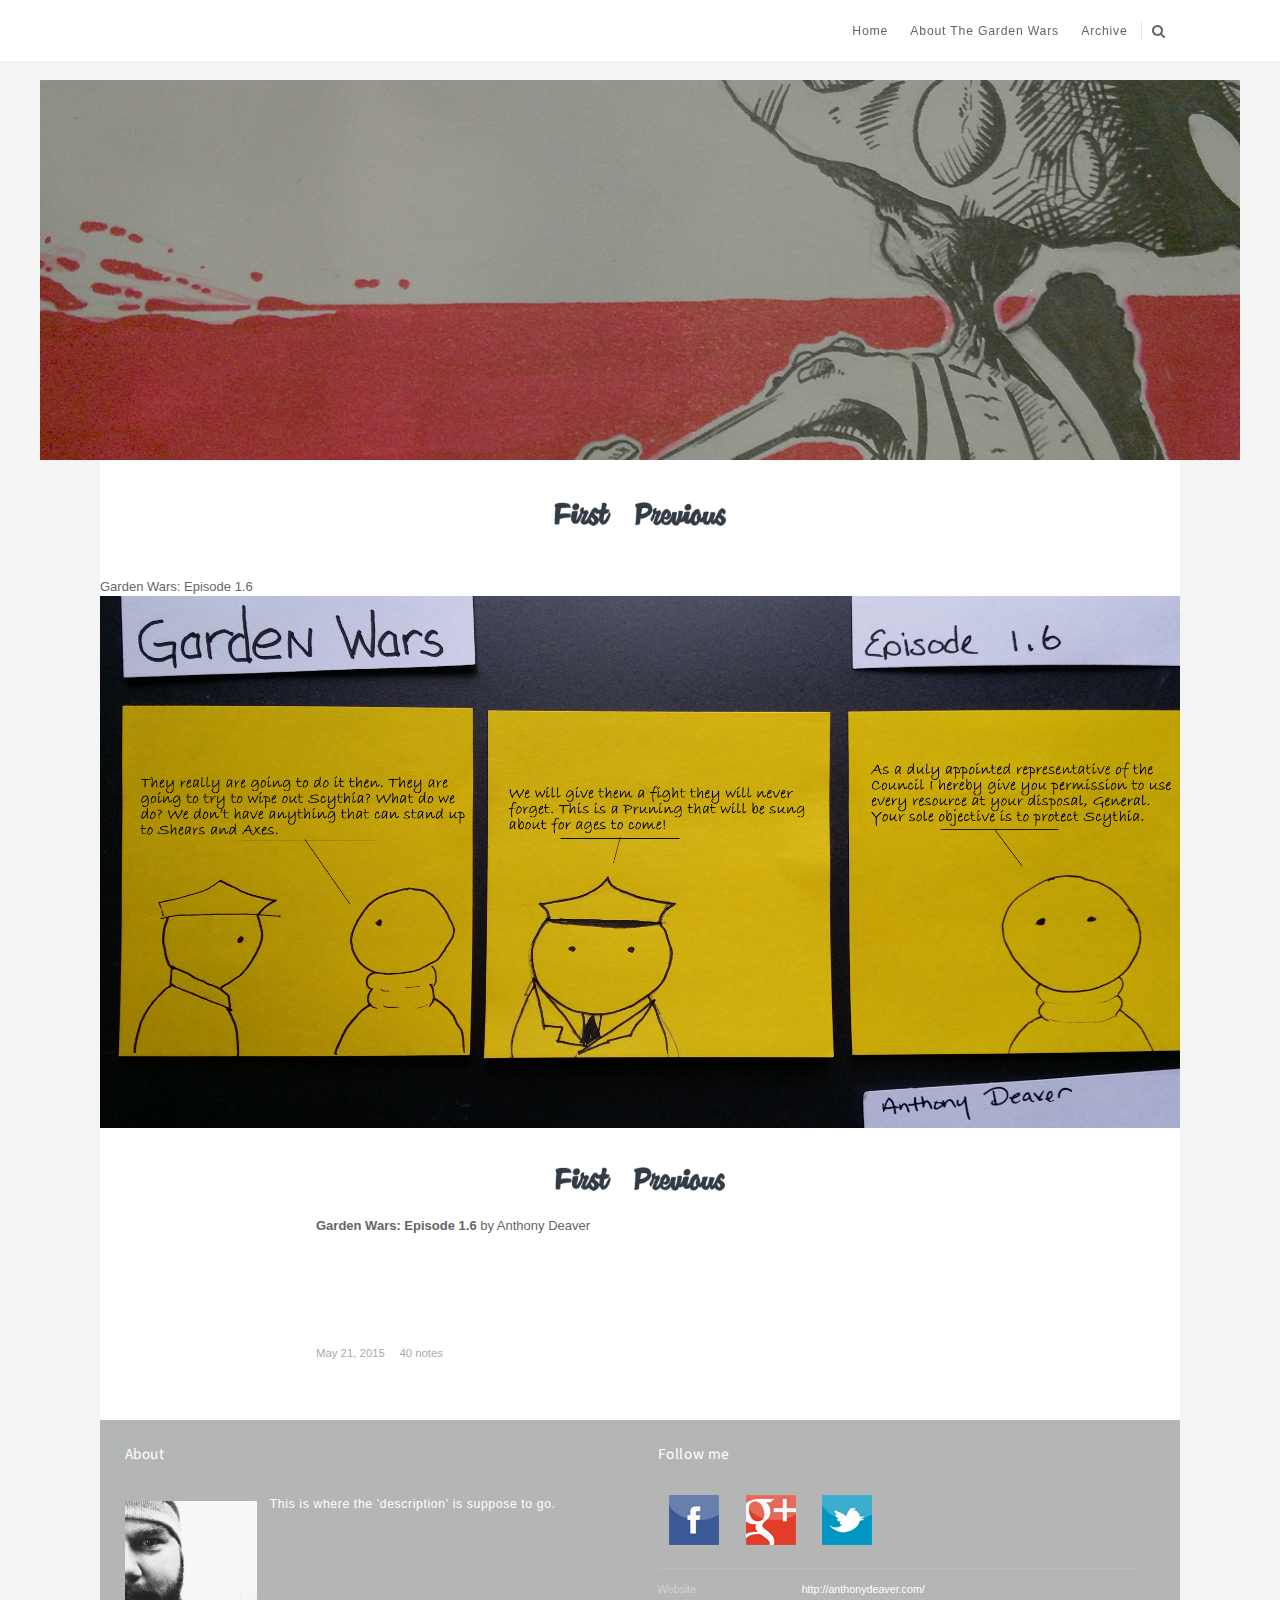
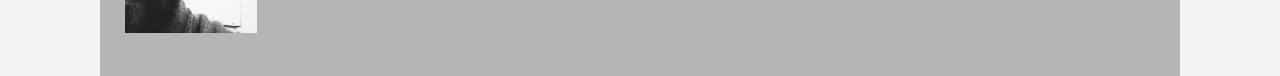
==== commit b6f77e1a: "fixed the social links" ====
--- a/index.html
+++ b/index.html
@@ -5,7 +5,7 @@
     <meta charset="utf-8">
     <meta name="viewport" content="width=device-width, initial-scale=1.0">
   <meta name="description" content="Garden Wars is one of the many (many) side-projects of Anthony Deaver. ">
-    <title>The most awesome article!</title>
+    <title>Garden Wars!</title>
     <script>document.documentElement.className = document.documentElement.className.replace("no-js","js");</script>
   <link rel="stylesheet" href="/css/normalize.css">
   <link rel="stylesheet" href="/css/icomoon.css">
@@ -68,15 +68,15 @@
 	<div id="pagination-top">
     <nav class="comic-pagination">
       <a class="first" title="Episode 1.1" href="/2015/05/21/episode-1-dot-1/"><img src="/css/images/first_img.png" alt=""></a>
-      <a class="previous" title="Episode 1.4" href="/2015/05/21/episode-1-dot-4/"><img src="/css/images/previous_img.png" alt=""></a>
+      <a class="previous" title="Episode 1.5" href="/2015/05/21/episode-1-dot-5/"><img src="/css/images/previous_img.png" alt=""></a>
     </nav>
 	</div>
 
 
-<article class="post postid-1432217733 photo ">
+<article class="post postid-1432238460 photo ">
 				<figure class="photo-hires-item">
-					<header>Garden Wars: Episode 1.5</header>
-					<img src="/images/garden_wars1_5.jpg" class="attachment-thumb-large wp-post-image" alt="Garden Wars: Episode 1.5 by Anthony Deaver">
+					<header>Garden Wars: Episode 1.6</header>
+					<img src="/images/episode_1_6.jpg" class="attachment-thumb-large wp-post-image" alt="Garden Wars: Episode 1.6 by Anthony Deaver">
 				</figure>
 				
 				
@@ -86,13 +86,13 @@
 				<div id="pagination-comic">
     <nav class="comic-pagination">
       <a class="first" title="Episode 1.1" href="/2015/05/21/episode-1-dot-1/"><img src="/css/images/first_img.png" alt=""></a>
-      <a class="previous" title="Episode 1.4" href="/2015/05/21/episode-1-dot-4/"><img src="/css/images/previous_img.png" alt=""></a>
+      <a class="previous" title="Episode 1.5" href="/2015/05/21/episode-1-dot-5/"><img src="/css/images/previous_img.png" alt=""></a>
     </nav>
 				</div>
 				
 
 				
-				<div class="caption"><p><b>Garden Wars: Episode 1.5</b> by Anthony Deaver</p>
+				<div class="caption"><p><b>Garden Wars: Episode 1.6</b> by Anthony Deaver</p>
 <article>
           
 
@@ -105,7 +105,7 @@
 				
 				
 				<div class="tags">
-<!--				<a href="/tag/garden wars" rel="tag">garden wars</a>, <a href="/tag/sorry" rel="tag">sorry</a>
+<!--				(none)
 					
  					<a href="http://webcomictheme.tumblr.com/tagged/Yale-Stewart">#Yale Stewart</a> 
 					
@@ -180,8 +180,8 @@
     <section class="social-links">
       <h4 class="title">Follow me</h4>
       <ul>
-        <li class="facebook"><a href="http://www.facebook.com/jl8comiclol" title="Facebook Profile"><img src="/css/images/social_media/facebook.png" /></a></li>
-        <li class="googleplus"><a href="http://jl8comic.tumblr.com/" title="My Tumblr Site"><img src="/css/images/social_media/googleplus.png" /></a></li>
+        <li class="facebook"><a href="https://www.facebook.com/anthonydeaver" title="Facebook Profile"><img src="/css/images/social_media/facebook.png" /></a></li>
+        <li class="googleplus"><a href="https://plus.google.com/+AnthonyDeaver/posts/" title="My Tumblr Site"><img src="/css/images/social_media/googleplus.png" /></a></li>
 
         <li class="twitter"><a href="http://www.twitter.com/AnthonyDeaver" title="@anthonydeaver on Twitter"><img src="/css/images/social_media/twitter.png" /></a></li>
         <li class="personal-website different"><span class="label">Website</span><a href="http://anthonydeaver.com" title="My Personal Site"><span class="text">http://anthonydeaver.com/</span></a></li>
